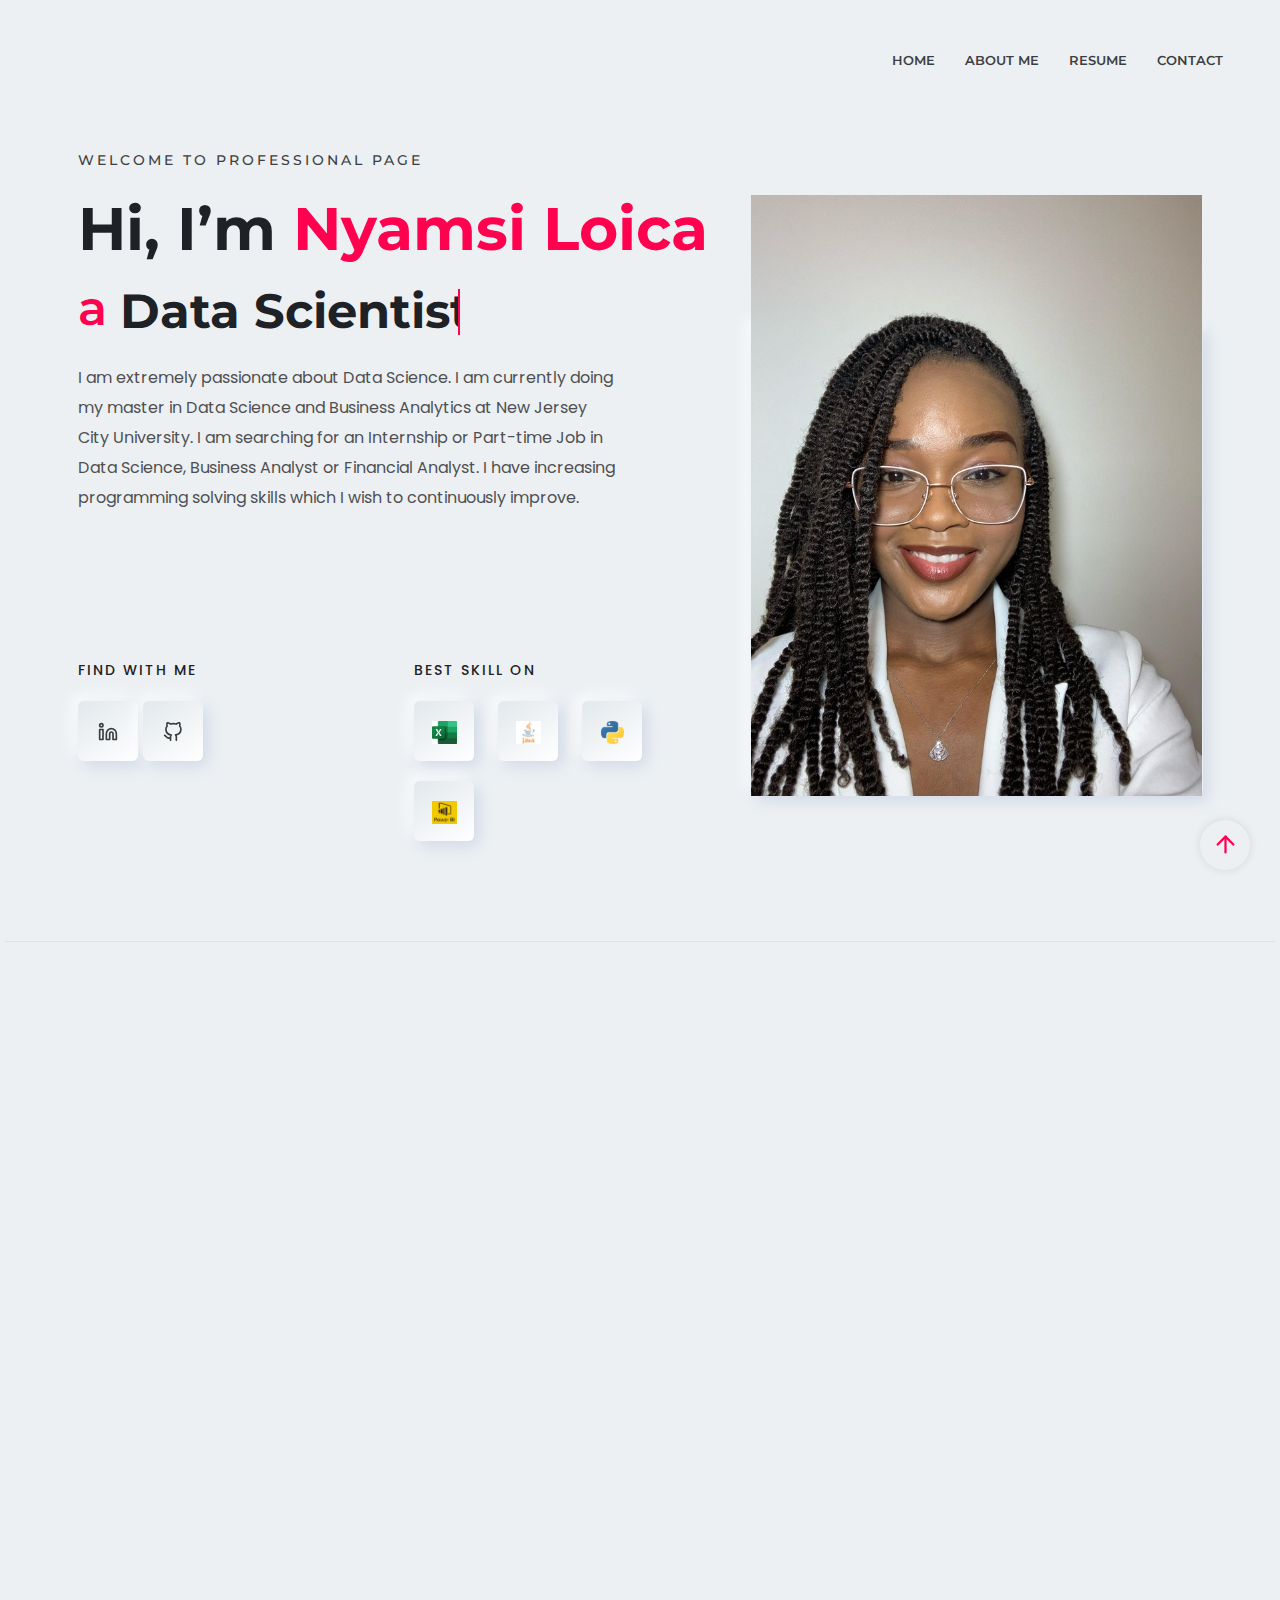
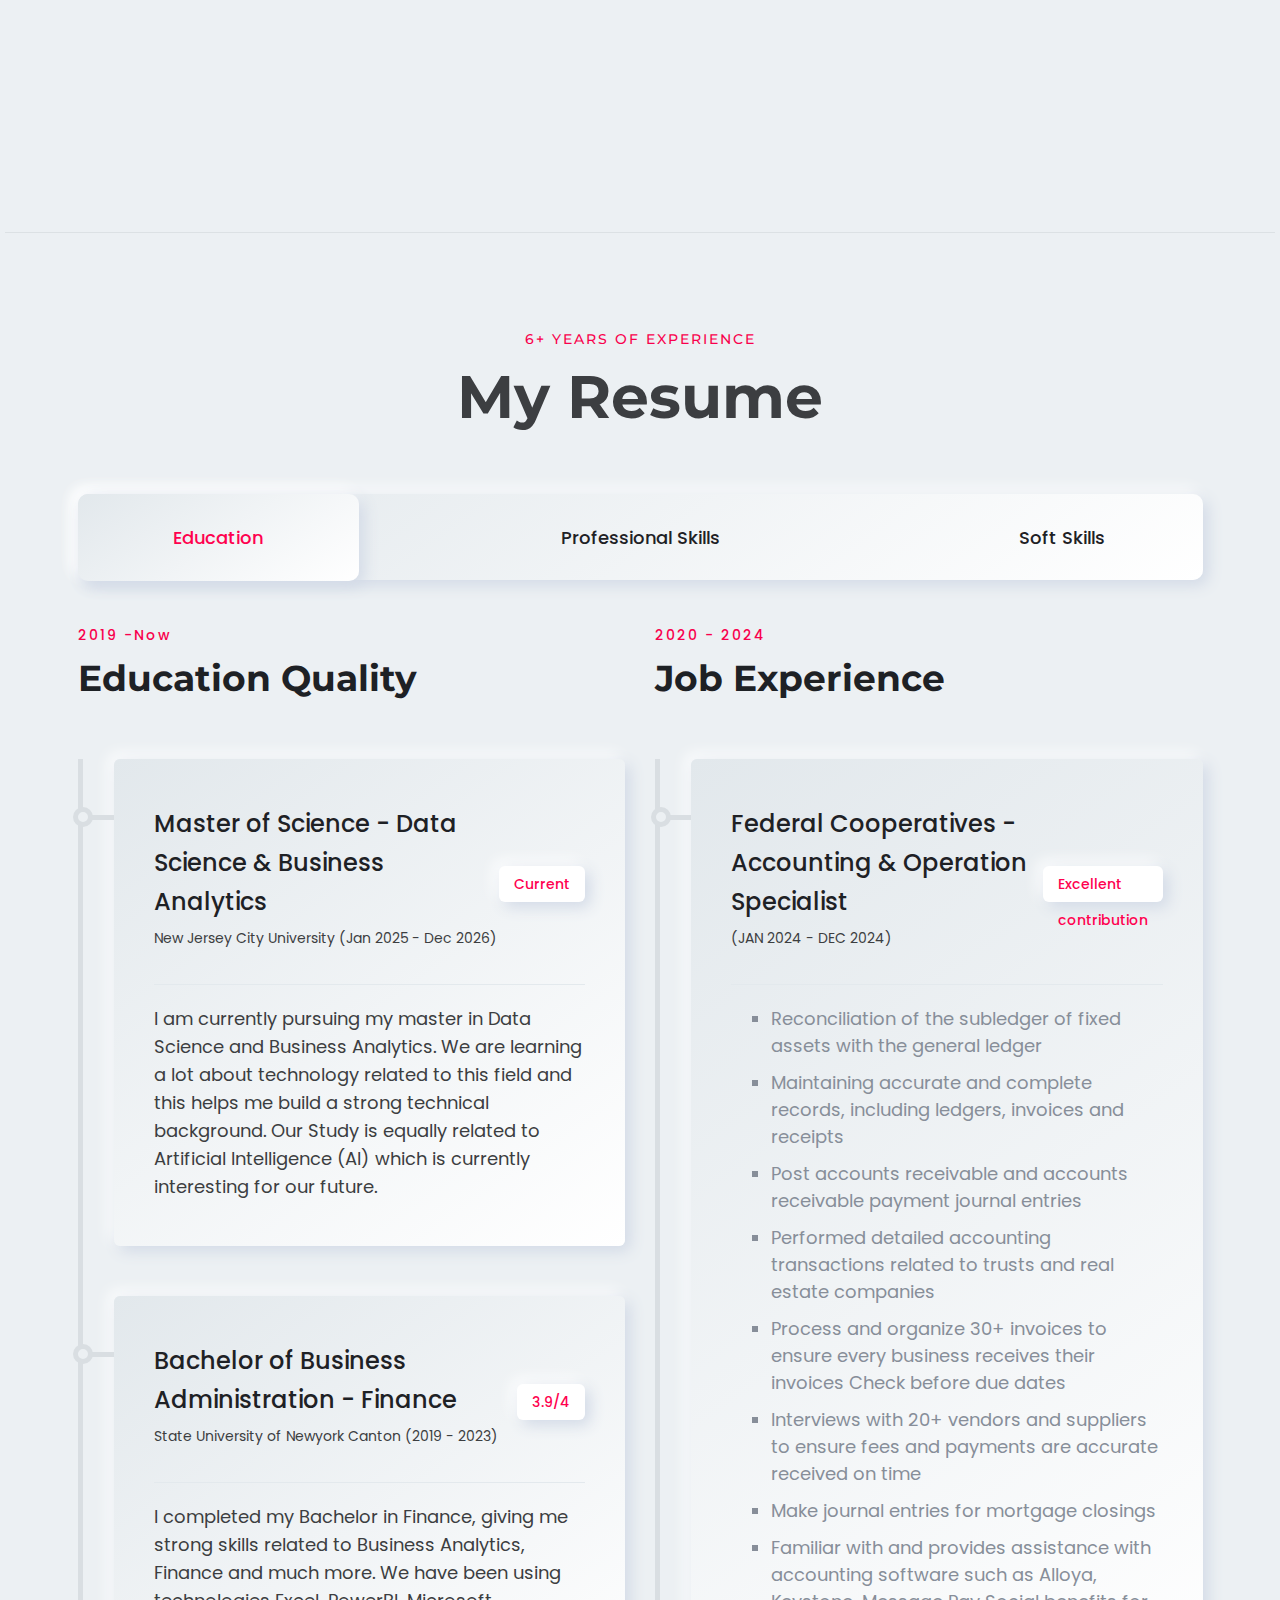
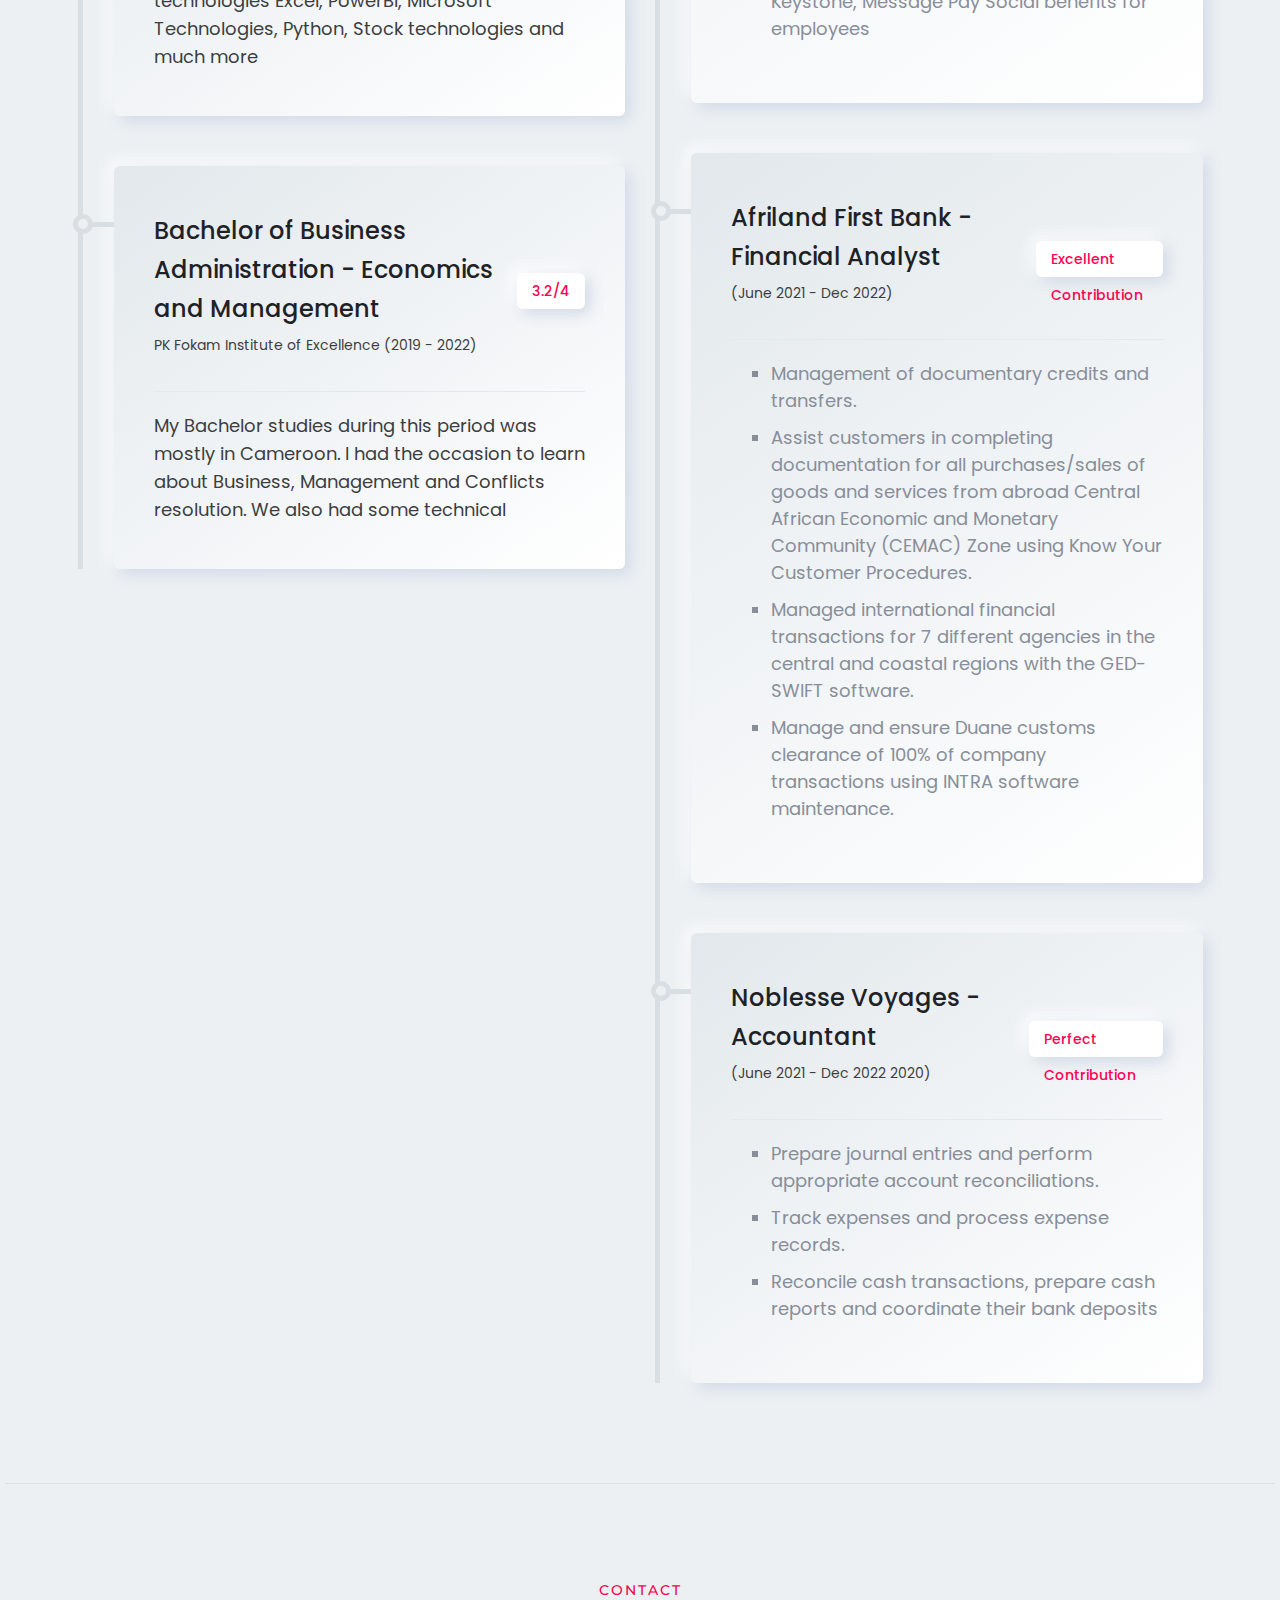
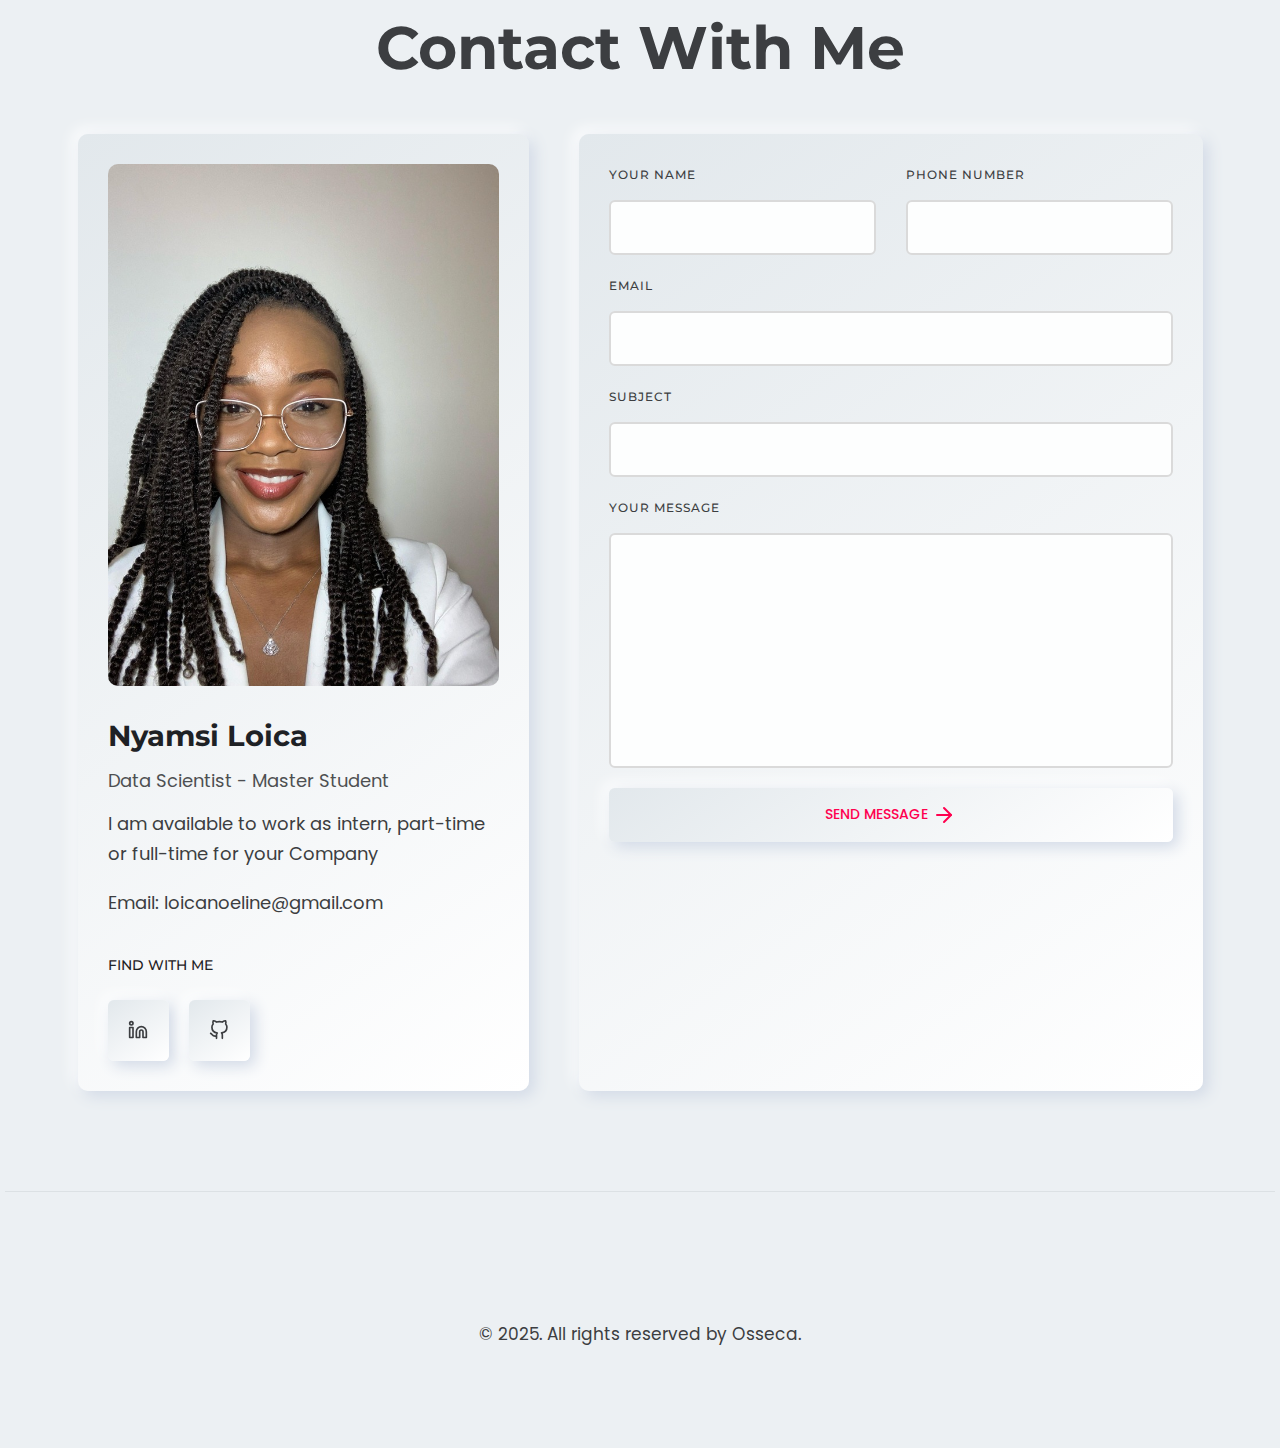
==== index.html @ 0a65fcf7 "fix : softskills" ====
<!DOCTYPE html>
<html lang="en">

<head>
    <meta charset="utf-8">
    <meta http-equiv="x-ua-compatible" content="ie=edge">
    <title>Nyamsi-Loica Portfolio</title>
    <meta name="robots" content="noindex, follow" />
    <meta name="description" content="">
    <meta name="viewport" content="width=device-width, initial-scale=1, shrink-to-fit=no">
    <!-- Favicon -->
    <link rel="shortcut icon" type="image/x-icon" href="assets/images/contact/resizeLoica.jpeg">
    <!-- CSS 
    ============================================ -->
    <link rel="stylesheet" href="assets/css/vendor/bootstrap.min.css">
    <link rel="stylesheet" href="assets/css/vendor/slick.css">
    <link rel="stylesheet" href="assets/css/vendor/slick-theme.css">
    <link rel="stylesheet" href="assets/css/vendor/aos.css">
    <link rel="stylesheet" href="assets/css/plugins/feature.css">
    <!-- Style css -->
    <link rel="stylesheet" href="assets/css/style.css">
</head>

<body class="template-color-1 spybody white-version" data-spy="scroll" data-target=".navbar-example2" data-offset="150">

    <!-- Start Header -->
    <header class="rn-header haeder-default black-logo-version header--fixed header--sticky">
        <div class="header-wrapper rn-popup-mobile-menu m--0 row align-items-center">
            <!-- Start Header Left -->
            <div class="col-lg-2 col-6">
                <div class="header-left">
                    <!--
                    <div class="logo">
                        <a href="index.html">
                            <img src="assets/images/logo/logo-dark.png" alt="logo">
                        </a>
                    </div>
                    -->
                </div>
            </div>
            <!-- End Header Left -->
            <!-- Start Header Center -->
            <div class="col-lg-10 col-6">
                <div class="header-center">
                    <nav id="sideNav" class="mainmenu-nav navbar-example2 d-none d-xl-block onepagenav">
                        <!-- Start Mainmanu Nav -->
                        <ul class="primary-menu nav nav-pills">
                            <li class="nav-item current"><a class="nav-link" href="#home">Home</a></li>
                            <!--<li class="nav-item"><a class="nav-link" href="#features">Features</a></li>-->
                            <li class="nav-item"><a class="nav-link" href="#aboutMe">About Me</a></li>
                            <li class="nav-item"><a class="nav-link" href="#resume">Resume</a></li>
                            <!--<li class="nav-item"><a class="nav-link" href="#clients">Clients</a></li>-->
                            <!--<li class="nav-item"><a class="nav-link" href="#pricing">Pricing</a></li>-->
                            <!--<li class="nav-item"><a class="nav-link" href="#blog">blog</a></li>-->
                            <li class="nav-item"><a class="nav-link" href="#contacts">Contact</a></li>
                        </ul>
                        <!-- End Mainmanu Nav -->
                    </nav>
                    <!-- Start Header Right  -->
                    <div class="header-right">
                        <!-- 
                        <a class="rn-btn" target="_blank" href="https://themeforest.net/checkout/from_item/33188244?license=regular"><span>BUY NOW</span></a>
                        -->
                        <div class="hamberger-menu d-block d-xl-none">
                            <i id="menuBtn" class="feather-menu humberger-menu"></i>
                        </div>
                        <div class="close-menu d-block">
                            <span class="closeTrigger">
                            <i data-feather="x"></i>
                        </span>
                        </div>
                    </div>
                    <!-- End Header Right  -->

                </div>
            </div>
            <!-- End Header Center -->
        </div>
    </header>
    <!-- End Header Area -->
    <!-- Start Popup Mobile Menu  -->
    <div class="popup-mobile-menu">
        <div class="inner">
            <div class="menu-top">
                <div class="menu-header">
                    <a class="logo" href="index.html">
                        <img src="assets/images/logo/logos-circle.png" alt="Personal Portfolio">
                    </a>
                    <div class="close-button">
                        <button class="close-menu-activation close"><i data-feather="x"></i></button>
                    </div>
                </div>
                <p class="discription">Nyamsi</p>
            </div>
            <div class="content">
                <ul class="primary-menu nav nav-pills onepagenav">
                    <li class="nav-item current"><a class="nav-link smoth-animation active" href="#home">Home</a></li>
                    <!--<li class="nav-item"><a class="nav-link smoth-animation" href="#features">Features</a></li>-->
                    <li class="nav-item"><a class="nav-link smoth-animation" href="#portfolio">Portfolio</a></li>
                    <li class="nav-item"><a class="nav-link smoth-animation" href="#resume">Resume</a></li>
                    <!--<li class="nav-item"><a class="nav-link smoth-animation" href="#clients">Clients</a></li>-->
                    <!--<li class="nav-item"><a class="nav-link smoth-animation" href="#pricing">Pricing</a></li>-->
                    <!--<li class="nav-item"><a class="nav-link smoth-animation" href="#blog">blog</a></li>-->
                    <li class="nav-item"><a class="nav-link smoth-animation" href="#contacts">Contact</a></li>
                </ul>
                <!-- social sharea area -->
                <div class="social-share-style-1 mt--40">
                    <span class="title">find with me</span>
                    <ul class="social-share d-flex liststyle">
                        <li class="facebook"><a href="#"><svg xmlns="http://www.w3.org/2000/svg" width="24" height="24" viewBox="0 0 24 24" fill="none" stroke="currentColor" stroke-width="2" stroke-linecap="round" stroke-linejoin="round" class="feather feather-facebook">
                                    <path d="M18 2h-3a5 5 0 0 0-5 5v3H7v4h3v8h4v-8h3l1-4h-4V7a1 1 0 0 1 1-1h3z"></path>
                                </svg></a>
                        </li>
                        <li class="instagram"><a href="#"><svg xmlns="http://www.w3.org/2000/svg" width="24" height="24" viewBox="0 0 24 24" fill="none" stroke="currentColor" stroke-width="2" stroke-linecap="round" stroke-linejoin="round" class="feather feather-instagram">
                                    <rect x="2" y="2" width="20" height="20" rx="5" ry="5"></rect>
                                    <path d="M16 11.37A4 4 0 1 1 12.63 8 4 4 0 0 1 16 11.37z"></path>
                                    <line x1="17.5" y1="6.5" x2="17.51" y2="6.5"></line>
                                </svg></a>
                        </li>
                        <li class="linkedin"><a href="#"><svg xmlns="http://www.w3.org/2000/svg" width="24" height="24" viewBox="0 0 24 24" fill="none" stroke="currentColor" stroke-width="2" stroke-linecap="round" stroke-linejoin="round" class="feather feather-linkedin">
                                    <path d="M16 8a6 6 0 0 1 6 6v7h-4v-7a2 2 0 0 0-2-2 2 2 0 0 0-2 2v7h-4v-7a6 6 0 0 1 6-6z"></path>
                                    <rect x="2" y="9" width="4" height="12"></rect>
                                    <circle cx="4" cy="4" r="2"></circle>
                                </svg></a>
                        </li>
                    </ul>
                </div>
                <!-- end -->
            </div>
        </div>
    </div>
    <!-- End Popup Mobile Menu  -->




    <main class="main-page-wrapper">

        <!-- Start Slider Area -->
        <div id="home" class="rn-slider-area">
            <div class="slide slider-style-1">
                <div class="container">
                    <div class="row row--30 align-items-center">
                        <div class="order-2 order-lg-1 col-lg-7 mt_md--50 mt_sm--50 mt_lg--30">
                            <div class="content">
                                <div class="inner">
                                    <span class="subtitle">Welcome to Professional page</span>
                                    <h1 class="title">Hi, I’m <span>Nyamsi Loica</span><br>
                                        <span class="header-caption" id="page-top">
                                            <!-- type headline start-->
                                            <span class="cd-headline clip is-full-width">
                                                <span>a </span>
                                        <!-- ROTATING TEXT -->
                                        <span class="cd-words-wrapper">
                                                    <b class="is-visible">Data Scientist.</b>
                                                    <b class="is-hidden">Business Analyst.</b>
                                                    <b class="is-hidden">Financial Analyst.</b>
                                                </span>
                                        </span>
                                        <!-- type headline end -->
                                        </span>
                                    </h1>

                                    <div>
                                        <p class="description">I am extremely passionate about Data Science. I am currently doing my master in Data Science and Business Analytics at New Jersey City University.
                                            I am searching for an Internship or Part-time Job in Data Science, Business Analyst or Financial Analyst. I have increasing programming solving skills which I wish to continuously improve.   
                                           </p>
                                    </div>
                                </div>
                                <div class="row">
                                    <div class="col-lg-6 col-xl-6 col-md-6 col-sm-6 col-12">
                                        <div class="social-share-inner-left">
                                            <span class="title">find with me</span>
                                            <ul class="social-share d-flex liststyle">
                                                <li class="linkedin"><a href="https://www.linkedin.com/in/loicanoeline/"><i data-feather="linkedin"></i></a>
                                                    <a href="https://github.com/LOICANOELINE"><i data-feather="github"></i> </a>
                                                </li>
                                            </ul>
                                        </div>
                                    </div>
                                    <div class="col-lg-6 col-xl-6 col-md-6 col-sm-6 col-12 mt_mobile--30">
                                        <div class="skill-share-inner">
                                            <span class="title">best skill on</span>
                                            <ul class="skill-share d-flex liststyle">
                                                <li><img src="assets/images/icons/excelLogo.jpg" alt="Icons Images"></li>
                                                <li><img src="assets/images/icons/javaLogo.png" alt="Icons Images"></li>
                                                <li><img src="assets/images/icons/icons-08.png" alt="Icons Images"></li>
                                                <li><img src="assets/images/icons/powerBI.jpg" alt="Icons Images"></li>
                                            </ul>
                                        </div>
                                    </div>
                                </div>
                            </div>
                        </div>

                        <div class="order-1 order-lg-2 col-lg-5">
                            <div class="thumbnail">
                                <div class="inner">
                                    <img src="assets/images/slider/resizeLoica.jpeg" alt="Personal Portfolio Images">
                                </div>
                            </div>
                        </div>
                    </div>
                </div>
            </div>
        </div>
        <!-- End Slider Area -->

        <!-- Start Service Area -->
        <div class="rn-service-area rn-section-gap section-separator" id="aboutMe">
            <div class="container">
                <div class="row">
                    <div class="col-lg-12">
                        <div class="section-title text-left" data-aos="fade-up" data-aos-duration="500" data-aos-delay="100" data-aos-once="true">
                            <span class="subtitle">My Skills</span>
                            <h2 class="title">What I Do</h2>
                        </div>
                    </div>
                </div>
                <div class="row row--25 mt_md--10 mt_sm--10">

                    <!-- Start Single Service -->
                    <div data-aos="fade-up" data-aos-duration="500" data-aos-delay="100" data-aos-once="true" class="col-lg-6 col-xl-4 col-md-6 col-sm-12 col-12 mt--50 mt_md--30 mt_sm--30">
                        <div class="rn-service">
                            <div class="inner">
                                <div class="icon">
                                    <i data-feather="menu"></i>
                                </div>
                                <div class="content">
                                    <h4 class="title"><a href="#">Data Scientist</a></h4>
                                    <p class="description">I have been learning technologies which are crucial for data scientists Python, PowerBI, Excel and much more. 
                                        Regarding python, I love playing around with libraries such as NumPy to perform several mathematical operations. 
                                    </p>
                                    <a class="read-more-button" href="#"><i class="feather-arrow-right"></i></a>
                                </div>
                            </div>
                            <a class="over-link" href="#"></a>
                        </div>
                    </div>
                    <!-- End SIngle Service -->
                    <!-- Start Single Service -->
                    <div data-aos="fade-up" data-aos-duration="500" data-aos-delay="300" data-aos-once="true" class="col-lg-6 col-xl-4 col-md-6 col-sm-12 col-12 mt--50 mt_md--30 mt_sm--30">
                        <div class="rn-service">
                            <div class="inner">
                                <div class="icon">
                                    <i data-feather="book-open"></i>
                                </div>
                                <div class="content">
                                    <h4 class="title"><a href="#">Financial Analyst</a></h4>
                                    <p class="description"> I have been supporting several companies in Cameroon for analysing their finances, tracking expenses and much more. These significant contribution gave me 
                                        the background necessary to satify companies for which I have been working or supporting as a financial analyst.
                                    </p>
                                    <a class="read-more-button" href="#"><i class="feather-arrow-right"></i></a>
                                </div>
                            </div>
                            <a class="over-link" href="#"></a>
                        </div>
                    </div>
                    <!-- End SIngle Service -->
                    <!-- Start Single Service -->
                    <div data-aos="fade-up" data-aos-duration="500" data-aos-delay="500" data-aos-once="true" class="col-lg-6 col-xl-4 col-md-6 col-sm-12 col-12 mt--50 mt_md--30 mt_sm--30">
                        <div class="rn-service">
                            <div class="inner">
                                <div class="icon">
                                    <i data-feather="tv"></i>
                                </div>
                                <div class="content">
                                    <h4 class="title"><a href="#">Business Analyst</a></h4>
                                    <p class="description">If I wouldn't have used PowerBI during my recent business involvements, I wouldn't have learned how important it is, for a Business Analyst. I aspire to improve my skills in this field and contribute to the benefit of mankind.</p>
                                    <a class="read-more-button" href="#"><i class="feather-arrow-right"></i></a>
                                </div>
                            </div>
                            <a class="over-link" href="#"></a>
                        </div>
                    </div>
                    <!-- End SIngle Service -->
                    <!-- Start Single Service -->
                    <!--
                    <div data-aos="fade-up" data-aos-duration="500" data-aos-delay="100" data-aos-once="true" class="col-lg-6 col-xl-4 col-md-6 col-sm-12 col-12 mt--50 mt_md--30 mt_sm--30">
                        <div class="rn-service">
                            <div class="inner">
                                <div class="icon">
                                    <i data-feather="twitch"></i>
                                </div>
                                <div class="content">
                                    <h4 class="title"><a href="#">Mobile App</a></h4>
                                    <p class="description">There are many variations of passages of Lorem Ipsum
                                        available, but the majority.
                                    </p>
                                    <a class="read-more-button" href="#"><i class="feather-arrow-right"></i></a>
                                </div>
                            </div>
                            <a class="over-link" href="#"></a>
                        </div>
                    </div>
                    -->
                    <!-- End SIngle Service -->
                    <!-- Start Single Service -->
                    <!--
                    <div data-aos="fade-up" data-aos-duration="500" data-aos-delay="300" data-aos-once="true" class="col-lg-6 col-xl-4 col-md-6 col-sm-12 col-12 mt--50 mt_md--30 mt_sm--30">
                        <div class="rn-service">
                            <div class="inner">
                                <div class="icon">
                                    <i data-feather="wifi"></i>
                                </div>
                                <div class="content">
                                    <h4 class="title"><a href="#">CEO Marketing</a></h4>
                                    <p class="description">always free from repetition,
                                        injected humour, or non-characteristic words etc.</p>
                                    <a class="read-more-button" href="#"><i class="feather-arrow-right"></i></a>
                                </div>
                            </div>
                            <a class="over-link" href="#"></a>
                        </div>
                    </div>
                    -->
                    <!-- End SIngle Service -->
                    <!-- Start Single Service -->
                    <!--
                    <div data-aos="fade-up" data-aos-duration="500" data-aos-delay="500" data-aos-once="true" class="col-lg-6 col-xl-4 col-md-6 col-sm-12 col-12 mt--50 mt_md--30 mt_sm--30">
                        <div class="rn-service">
                            <div class="inner">
                                <div class="icon">
                                    <i data-feather="slack"></i>
                                </div>
                                <div class="content">
                                    <h4 class="title"><a href="#">Personal Portfolio April</a></h4>
                                    <p class="description"> It uses a dictionary of over 200 Latin words, combined with
                                        a handful of model sentence.</p>
                                    <a class="read-more-button" href="#"><i class="feather-arrow-right"></i></a>
                                </div>
                            </div>
                            <a class="over-link" href="#"></a>
                        </div>
                    </div>
                    -->
                    <!-- End SIngle Service -->
                    
                </div>
            </div>
        </div>
        <!-- End Service Area  -->

        <!-- Start Portfolio Area -->
        <!--
        <div class="rn-portfolio-area rn-section-gap section-separator" id="portfolio">
            <div class="container">
                <div class="row">
                    <div class="col-lg-12">
                        <div class="section-title text-center">
                            <span class="subtitle">Visit my portfolio and keep your feedback</span>
                            <h2 class="title">My Portfolio</h2>
                        </div>
                    </div>
                </div>
        
                <div class="row row--25 mt--10 mt_md--10 mt_sm--10">
             
                
                    <div data-aos="fade-up" data-aos-delay="100" data-aos-once="true" class="col-lg-6 col-xl-4 col-md-6 col-12 mt--50 mt_md--30 mt_sm--30">
                        <div class="rn-portfolio" data-bs-toggle="modal" data-bs-target="#exampleModalCenter">
                            <div class="inner">
                                <div class="thumbnail">
                                    <a href="javascript:void(0)">
                                        <img src="assets/images/portfolio/portfolio-01.jpg" alt="Personal Portfolio Images">
                                    </a>
                                </div>
                                <div class="content">
                                    <div class="category-info">
                                        <div class="category-list">
                                            <a href="javascript:void(0)">Development</a>
                                        </div>
                                        <div class="meta">
                                            <span><a href="javascript:void(0)"><i class="feather-heart"></i></a>
                                        600</span>
                                        </div>
                                    </div>
                                    <h4 class="title"><a href="javascript:void(0)">The services provide for design <i
                                        class="feather-arrow-up-right"></i></a></h4>
                                </div>
                            </div>
                        </div>
                    </div>
                    

                    
                    <div data-aos="fade-up" data-aos-delay="300" data-aos-once="true" class="col-lg-6 col-xl-4 col-md-6 col-12 mt--50 mt_md--30 mt_sm--30">
                        <div class="rn-portfolio" data-bs-toggle="modal" data-bs-target="#exampleModalCenter">
                            <div class="inner">
                                <div class="thumbnail">
                                    <a href="javascript:void(0)">
                                        <img src="assets/images/portfolio/portfolio-02.jpg" alt="Personal Portfolio Images">
                                    </a>
                                </div>
                                <div class="content">
                                    <div class="category-info">
                                        <div class="category-list">
                                            <a href="javascript:void(0)">Application</a>
                                        </div>
                                        <div class="meta">
                                            <span><a href="javascript:void(0)"><i class="feather-heart"></i></a>
                                        750</span>
                                        </div>
                                    </div>
                                    <h4 class="title"><a href="javascript:void(0)">Mobile app landing design & app
                                            maintain<i class="feather-arrow-up-right"></i></a></h4>
                                </div>
                            </div>
                        </div>
                    </div>
                    

                    
                    <div data-aos="fade-up" data-aos-delay="500" data-aos-once="true" class="col-lg-6 col-xl-4 col-md-6 col-12 mt--50 mt_md--30 mt_sm--30">
                        <div class="rn-portfolio" data-bs-toggle="modal" data-bs-target="#exampleModalCenter">
                            <div class="inner">
                                <div class="thumbnail">
                                    <a href="javascript:void(0)">
                                        <img src="assets/images/portfolio/portfolio-03.jpg" alt="Personal Portfolio Images">
                                    </a>
                                </div>
                                <div class="content">
                                    <div class="category-info">
                                        <div class="category-list">
                                            <a href="javascript:void(0)">Photoshop</a>
                                        </div>
                                        <div class="meta">
                                            <span><a href="javascript:void(0)"><i class="feather-heart"></i></a>
                                        630</span>
                                        </div>
                                    </div>
                                    <h4 class="title"><a href="javascript:void(0)">Logo design creativity & Application
                                            <i class="feather-arrow-up-right"></i></a></h4>
                                </div>
                            </div>
                        </div>
                    </div>
                    

                    
                    <div data-aos="fade-up" data-aos-delay="100" data-aos-once="true" class="col-lg-6 col-xl-4 col-md-6 col-12 mt--50 mt_md--30 mt_sm--30">
                        <div class="rn-portfolio" data-bs-toggle="modal" data-bs-target="#exampleModalCenter">
                            <div class="inner">
                                <div class="thumbnail">
                                    <a href="javascript:void(0)">
                                        <img src="assets/images/portfolio/portfolio-04.jpg" alt="Personal Portfolio Images">
                                    </a>
                                </div>
                                <div class="content">
                                    <div class="category-info">
                                        <div class="category-list">
                                            <a href="javascript:void(0)">Figma</a>
                                        </div>
                                        <div class="meta">
                                            <span><a href="javascript:void(0)"><i class="feather-heart"></i></a>
                                        360</span>
                                        </div>
                                    </div>
                                    <h4 class="title"><a href="javascript:void(0)">Mobile app landing design &
                                            Services<i class="feather-arrow-up-right"></i></a></h4>
                                </div>
                            </div>
                        </div>
                    </div>
                 

                   
                    <div data-aos="fade-up" data-aos-delay="300" data-aos-once="true" class="col-lg-6 col-xl-4 col-md-6 col-12 mt--50 mt_md--30 mt_sm--30">
                        <div class="rn-portfolio" data-bs-toggle="modal" data-bs-target="#exampleModalCenter">
                            <div class="inner">
                                <div class="thumbnail">
                                    <a href="javascript:void(0)">
                                        <img src="assets/images/portfolio/portfolio-05.jpg" alt="Personal Portfolio Images">
                                    </a>
                                </div>
                                <div class="content">
                                    <div class="category-info">
                                        <div class="category-list">
                                            <a href="javascript:void(0)">Web Design</a>
                                        </div>
                                        <div class="meta">
                                            <span><a href="javascript:void(0)"><i class="feather-heart"></i></a>
                                        280</span>
                                        </div>
                                    </div>
                                    <h4 class="title"><a href="javascript:void(0)">Design for tecnology & services<i
                                        class="feather-arrow-up-right"></i></a></h4>
                                </div>
                            </div>
                        </div>
                    </div>
                   

                    
                    <div data-aos="fade-up" data-aos-delay="500" data-aos-once="true" class="col-lg-6 col-xl-4 col-md-6 col-12 mt--50 mt_md--30 mt_sm--30">
                        <div class="rn-portfolio" data-bs-toggle="modal" data-bs-target="#exampleModalCenter">
                            <div class="inner">
                                <div class="thumbnail">
                                    <a href="javascript:void(0)">
                                        <img src="assets/images/portfolio/portfolio-06.jpg" alt="Personal Portfolio Images">
                                    </a>
                                </div>
                                <div class="content">
                                    <div class="category-info">
                                        <div class="category-list">
                                            <a href="javascript:void(0)">Web Design</a>
                                        </div>
                                        <div class="meta">
                                            <span><a href="javascript:void(0)"><i class="feather-heart"></i></a>
                                        690</span>
                                        </div>
                                    </div>
                                    <h4 class="title"><a href="javascript:void(0)">App for tecnology & services<i
                                        class="feather-arrow-up-right"></i></a></h4>
                                </div>
                            </div>
                        </div>
                    </div>
                    
                </div>
            </div>
        </div>
        -->
        <!-- End portfolio Area -->

        <!-- Start Resume Area -->
        <div class="rn-resume-area rn-section-gap section-separator" id="resume">
            <div class="container">
                <div class="row">
                    <div class="col-lg-12">
                        <div class="section-title text-center">
                            <span class="subtitle">6+ Years of Experience</span>
                            <h2 class="title">My Resume</h2>
                        </div>
                    </div>
                </div>
                <div class="row mt--45">
                    <div class="col-lg-12">
                        <ul class="rn-nav-list nav nav-tabs" id="myTabs" role="tablist">
                            <li class="nav-item">
                                <a class="nav-link active" id="education-tab" data-bs-toggle="tab" href="#education" role="tab" aria-controls="education" aria-selected="true">education</a>
                            </li>
                            <li class="nav-item">
                                <a class="nav-link" id="professional-tab" data-bs-toggle="tab" href="#professional" role="tab" aria-controls="professional" aria-selected="false">professional
                                    Skills</a>
                            </li>
                            <li class="nav-item">
                                <a class="nav-link" id="softskill-tab" data-bs-toggle="tab" href="#softskill" role="tab" aria-controls="softskill" aria-selected="false">Soft Skills</a>
                            </li> 
                        </ul>

                        <!-- Start Tab Content Wrapper  -->
                        <div class="rn-nav-content tab-content" id="myTabContents">
                            <!-- Start Single Tab  -->
                            <div class="tab-pane show active fade single-tab-area" id="education" role="tabpanel" aria-labelledby="education-tab">
                                <div class="personal-experience-inner mt--40">
                                    <div class="row">
                                        <!-- Start Skill List Area  -->
                                        <div class="col-lg-6 col-md-12 col-12">
                                            <div class="content">
                                                <span class="subtitle">2019 -Now</span>
                                                <h4 class="maintitle">Education Quality</h4>
                                                <div class="experience-list">

                                                    <!-- Start Single List  -->
                                                    <div class="resume-single-list">
                                                        <div class="inner">
                                                            <div class="heading">
                                                                <div class="title">
                                                                    <h4>Master of Science - Data Science & Business Analytics</h4>
                                                                    <span>New Jersey City University (Jan 2025 - Dec 2026)</span>
                                                                </div>
                                                                <div class="date-of-time">
                                                                    <span>Current</span>
                                                                </div>
                                                            </div>
                                                            <p class="description">I am currently pursuing my master in Data Science and Business Analytics. We are learning 
                                                                a lot about technology related to this field and this helps me build a strong technical background. Our Study is equally related to Artificial Intelligence (AI) which 
                                                                is currently interesting for our future. 
                                                            </p>
                                                        </div>
                                                    </div>
                                                    <!-- End Single List  -->

                                                    <!-- Start Single List  -->
                                                    <div class="resume-single-list">
                                                        <div class="inner">
                                                            <div class="heading">
                                                                <div class="title">
                                                                    <h4> Bachelor of Business Administration - Finance</h4>
                                                                    <span>State University of Newyork Canton (2019 - 2023)</span>
                                                                </div>
                                                                <div class="date-of-time">
                                                                    <span>3.9/4</span>
                                                                </div>
                                                            </div>
                                                            <p class="description">I completed my Bachelor in Finance, giving me strong skills related to Business Analytics, Finance and much more. We have been using technologies
                                                                Excel, PowerBI, Microsoft Technologies, Python, Stock technologies and much more
                                                            </p>
                                                        </div>
                                                    </div>
                                                    <!-- End Single List  -->

                                                    <!-- Start Single List  -->
                                                    <div class="resume-single-list">
                                                        <div class="inner">
                                                            <div class="heading">
                                                                <div class="title">
                                                                    <h4>Bachelor of Business Administration - Economics and Management</h4>
                                                                    <span>PK Fokam Institute of Excellence (2019 - 2022)</span>
                                                                </div>
                                                                <div class="date-of-time">
                                                                    <span>3.2/4</span>
                                                                </div>
                                                            </div>
                                                            <p class="description"> My Bachelor studies during this period was mostly in Cameroon. I had the occasion to learn 
                                                                about Business, Management and Conflicts resolution. We also had some technical 
                                                            </p>
                                                        </div>
                                                    </div>
                                                    <!-- End Single List  -->

                                                </div>
                                            </div>
                                        </div>
                                        <!-- End Skill List Area  -->

                                        <!-- Start Skill List Area 2nd  -->
                                        <div class="col-lg-6 col-md-12 col-12 mt_md--60 mt_sm--60">
                                            <div class="content">
                                                <span class="subtitle">2020 - 2024</span>
                                                <h4 class="maintitle">Job Experience</h4>
                                                <div class="experience-list">

                                                    <!-- Start Single List  -->
                                                    <div class="resume-single-list">
                                                        <div class="inner">
                                                            <div class="heading">
                                                                <div class="title">
                                                                    <h4>Federal Cooperatives - Accounting & Operation Specialist</h4>
                                                                    <span> (JAN 2024 - DEC 2024)</span>
                                                                </div>
                                                                <div class="date-of-time">
                                                                    <span>Excellent contribution</span>
                                                                </div>
                                                            </div>
                                                            <ul class="description">
                                                                <li>Reconciliation of the subledger of fixed assets with the general ledger</li>
                                                                <li>Maintaining accurate and complete records, including ledgers, invoices and receipts</li>
                                                                <li>Post accounts receivable and accounts receivable payment journal entries</li>
                                                                <li>Performed detailed accounting transactions related to trusts and real estate companies</li>
                                                                <li>Process and organize 30+ invoices to ensure every business receives their invoices
                                                                    Check before due dates</li>
                                                                <li>Interviews with 20+ vendors and suppliers to ensure fees and payments are accurate
                                                                    received on time</li>
                                                                <li>Make journal entries for mortgage closings</li>
                                                                <li>Familiar with and provides assistance with accounting software such as Alloya, Keystone, Message Pay
                                                                    Social benefits for employees</li>

                                                            </ul>
                                                            
                                                        </div>
                                                    </div>
                                                    <!-- End Single List  -->

                                                    <!-- Start Single List  -->
                                                    <div class="resume-single-list">
                                                        <div class="inner">
                                                            <div class="heading">
                                                                <div class="title">
                                                                    <h4>Afriland First Bank - Financial Analyst</h4>
                                                                    <span>(June 2021 - Dec 2022)</span>
                                                                </div>
                                                                <div class="date-of-time">
                                                                    <span>Excellent Contribution</span>
                                                                </div>
                                                            </div>
                                                            <ul class="description">
                                                                <li>Management of documentary credits and transfers.</li>
                                                                <li>Assist customers in completing documentation for all purchases/sales of goods and services from abroad
                                                                    Central African Economic and Monetary Community (CEMAC) Zone using Know Your
                                                                    Customer Procedures.</li>
                                                                <li>Managed international financial transactions for 7 different agencies in the central and coastal regions
                                                                    with the GED-SWIFT software.</li>
                                                                <li>Manage and ensure Duane customs clearance of 100% of company transactions using
                                                                    INTRA software maintenance.</li>
                                                            </ul>
                                                        </div>
                                                    </div>
                                                    <!-- End Single List  -->

                                                    <!-- Start Single List  -->
                                                    <div class="resume-single-list">
                                                        <div class="inner">
                                                            <div class="heading">
                                                                <div class="title">
                                                                    <h4>Noblesse Voyages - Accountant</h4>
                                                                    <span> (June 2021 - Dec 2022
                                                                2020)</span>
                                                                </div>
                                                                <div class="date-of-time">
                                                                    <span>Perfect Contribution</span>
                                                                </div>
                                                            </div>
                                                            <ul class="description">
                                                                <li>Prepare journal entries and perform appropriate account reconciliations.</li>
                                                                <li>Track expenses and process expense records.</li>
                                                                <li>Reconcile cash transactions, prepare cash reports and coordinate their bank deposits</li>

                                                            </ul>
                                                        </div>
                                                    </div>
                                                    <!-- End Single List  -->

                                                </div>
                                            </div>
                                        </div>
                                        <!-- End Skill List Area  -->
                                    </div>
                                </div>
                            </div>
                            <!-- End Single Tab  -->
                        
                            <!-- Start Single Tab  -->
                            <div class="tab-pane fade " id="professional" role="tabpanel" aria-labelledby="professional-tab">
                                <div class="personal-experience-inner mt--40">
                                    <div class="row row--40">

                                        <!-- Start Single Progressbar  -->
                                        <div class="col-lg-6 col-md-6 col-12">
                                            <div class="progress-wrapper">
                                                <div class="content">
                                                    <span class="subtitle">Features</span>
                                                    <h4 class="maintitle">Design Skill</h4>
                                                    <!-- Start Single Progress Charts -->
                                                    <div class="progress-charts">
                                                        <h6 class="heading heading-h6">PHOTOSHOT</h6>
                                                        <div class="progress">
                                                            <div class="progress-bar wow fadeInLeft" data-wow-duration="0.5s" data-wow-delay=".3s" role="progressbar" style="width: 100%" aria-valuenow="85" aria-valuemin="0" aria-valuemax="100"><span
                                                            class="percent-label">100%</span></div>
                                                        </div>
                                                    </div>
                                                    <!-- End Single Progress Charts -->

                                                    <!-- Start Single Progress Charts -->
                                                    <div class="progress-charts">
                                                        <h6 class="heading heading-h6">FIGMA</h6>
                                                        <div class="progress">
                                                            <div class="progress-bar wow fadeInLeft" data-wow-duration="0.6s" data-wow-delay=".4s" role="progressbar" style="width: 95%" aria-valuenow="85" aria-valuemin="0" aria-valuemax="100"><span
                                                            class="percent-label">95%</span></div>
                                                        </div>
                                                    </div>
                                                    <!-- End Single Progress Charts -->

                                                    <!-- Start Single Progress Charts -->
                                                    <div class="progress-charts">
                                                        <h6 class="heading heading-h6">ADOBE XD</h6>
                                                        <div class="progress">
                                                            <div class="progress-bar wow fadeInLeft" data-wow-duration="0.7s" data-wow-delay=".5s" role="progressbar" style="width: 60%" aria-valuenow="85" aria-valuemin="0" aria-valuemax="100"><span
                                                            class="percent-label">60%</span></div>
                                                        </div>
                                                    </div>
                                                    <!-- End Single Progress Charts -->

                                                    <!-- Start Single Progress Charts -->
                                                    <div class="progress-charts">
                                                        <h6 class="heading heading-h6">ADOBE ILLUSTRATOR</h6>
                                                        <div class="progress">
                                                            <div class="progress-bar wow fadeInLeft" data-wow-duration="0.8s" data-wow-delay=".6s" role="progressbar" style="width: 70%" aria-valuenow="85" aria-valuemin="0" aria-valuemax="100"><span
                                                            class="percent-label">70%</span></div>
                                                        </div>
                                                    </div>
                                                    <!-- End Single Progress Charts -->

                                                    <!-- Start Single Progress Charts -->
                                                    <div class="progress-charts">
                                                        <h6 class="heading heading-h6">DESIGN</h6>
                                                        <div class="progress">
                                                            <div class="progress-bar wow fadeInLeft" data-wow-duration="0.9s" data-wow-delay=".7s" role="progressbar" style="width: 90%" aria-valuenow="85" aria-valuemin="0" aria-valuemax="100"><span
                                                            class="percent-label">90%</span></div>
                                                        </div>
                                                    </div>
                                                    <!-- End Single Progress Charts -->

                                                </div>
                                            </div>
                                        </div>
                                        <!-- End Single Progressbar  -->

                                        <!-- Start Single Progressbar  -->
                                        <div class="col-lg-6 col-md-6 col-12 mt_sm--60">
                                            <div class="progress-wrapper">
                                                <div class="content">
                                                    <span class="subtitle">Features</span>
                                                    <h4 class="maintitle">Development Skill</h4>
                                                    <!-- Start Single Progress Charts -->
                                                    <div class="progress-charts">
                                                        <h6 class="heading heading-h6">Python</h6>
                                                        <div class="progress">
                                                            <div class="progress-bar wow fadeInLeft" data-wow-duration="0.5s" data-wow-delay=".3s" role="progressbar" style="width: 85%" aria-valuenow="85" aria-valuemin="0" aria-valuemax="100"><span
                                                            class="percent-label">85%</span></div>
                                                        </div>
                                                    </div>
                                                    <!-- End Single Progress Charts -->

                                                    <!-- Start Single Progress Charts -->
                                                    <div class="progress-charts">
                                                        <h6 class="heading heading-h6">PowerBI</h6>
                                                        <div class="progress">
                                                            <div class="progress-bar wow fadeInLeft" data-wow-duration="0.6s" data-wow-delay=".4s" role="progressbar" style="width: 80%" aria-valuenow="85" aria-valuemin="0" aria-valuemax="100"><span
                                                            class="percent-label">80%</span></div>
                                                        </div>
                                                    </div>
                                                    <!-- End Single Progress Charts -->

                                                    <!-- Start Single Progress Charts -->
                                                    <div class="progress-charts">
                                                        <h6 class="heading heading-h6">Microsoft Words</h6>
                                                        <div class="progress">
                                                            <div class="progress-bar wow fadeInLeft" data-wow-duration="0.7s" data-wow-delay=".5s" role="progressbar" style="width: 90%" aria-valuenow="85" aria-valuemin="0" aria-valuemax="100"><span
                                                            class="percent-label">90%</span></div>
                                                        </div>
                                                    </div>
                                                    <!-- End Single Progress Charts -->

                                                    <!-- Start Single Progress Charts -->
                                                    <div class="progress-charts">
                                                        <h6 class="heading heading-h6">SOFTWARE</h6>
                                                        <div class="progress">
                                                            <div class="progress-bar wow fadeInLeft" data-wow-duration="0.8s" data-wow-delay=".6s" role="progressbar" style="width: 75%" aria-valuenow="85" aria-valuemin="0" aria-valuemax="100"><span
                                                            class="percent-label">75%</span></div>
                                                        </div>
                                                    </div>
                                                    <!-- End Single Progress Charts -->

                                                    <!-- Start Single Progress Charts -->
                                                    <div class="progress-charts">
                                                        <h6 class="heading heading-h6">PLUGIN</h6>
                                                        <div class="progress">
                                                            <div class="progress-bar wow fadeInLeft" data-wow-duration="0.9s" data-wow-delay=".7s" role="progressbar" style="width: 70%" aria-valuenow="85" aria-valuemin="0" aria-valuemax="100"><span
                                                            class="percent-label">70%</span></div>
                                                        </div>
                                                    </div>
                                                    <!-- End Single Progress Charts -->

                                                </div>
                                            </div>
                                        </div>
                                        <!-- End Single Progressbar  -->

                                    </div>
                                </div>
                            </div>
                            <!-- End Single Tab  -->

                            <!-- Start Single Tab  -->
                            <div class="tab-pane fade " id="softskill" role="tabpanel" aria-labelledby="softskill-tab">
                                <div class="personal-experience-inner mt--40">
                                    <div class="row row--40">

                                        <!-- Start Single Progressbar  -->
                                        <div class="col-lg-6 col-md-6 col-12">
                                            <div class="progress-wrapper">
                                                <div class="content">
                                                    <span class="subtitle">Features</span>
                                                    <h4 class="maintitle">Design Skill</h4>
                                                    <!-- Start Single Progress Charts -->
                                                    <div class="progress-charts">
                                                        <h6 class="heading heading-h6">PHOTOSHOT</h6>
                                                        <div class="progress">
                                                            <div class="progress-bar wow fadeInLeft" data-wow-duration="0.5s" data-wow-delay=".3s" role="progressbar" style="width: 100%" aria-valuenow="85" aria-valuemin="0" aria-valuemax="100"><span
                                                            class="percent-label">100%</span></div>
                                                        </div>
                                                    </div>
                                                    <!-- End Single Progress Charts -->

                                                    <!-- Start Single Progress Charts -->
                                                    <div class="progress-charts">
                                                        <h6 class="heading heading-h6">FIGMA</h6>
                                                        <div class="progress">
                                                            <div class="progress-bar wow fadeInLeft" data-wow-duration="0.6s" data-wow-delay=".4s" role="progressbar" style="width: 95%" aria-valuenow="85" aria-valuemin="0" aria-valuemax="100"><span
                                                            class="percent-label">95%</span></div>
                                                        </div>
                                                    </div>
                                                    <!-- End Single Progress Charts -->

                                                    <!-- Start Single Progress Charts -->
                                                    <div class="progress-charts">
                                                        <h6 class="heading heading-h6">ADOBE XD</h6>
                                                        <div class="progress">
                                                            <div class="progress-bar wow fadeInLeft" data-wow-duration="0.7s" data-wow-delay=".5s" role="progressbar" style="width: 60%" aria-valuenow="85" aria-valuemin="0" aria-valuemax="100"><span
                                                            class="percent-label">60%</span></div>
                                                        </div>
                                                    </div>
                                                    <!-- End Single Progress Charts -->

                                                    <!-- Start Single Progress Charts -->
                                                    <div class="progress-charts">
                                                        <h6 class="heading heading-h6">ADOBE ILLUSTRATOR</h6>
                                                        <div class="progress">
                                                            <div class="progress-bar wow fadeInLeft" data-wow-duration="0.8s" data-wow-delay=".6s" role="progressbar" style="width: 70%" aria-valuenow="85" aria-valuemin="0" aria-valuemax="100"><span
                                                            class="percent-label">70%</span></div>
                                                        </div>
                                                    </div>
                                                    <!-- End Single Progress Charts -->

                                                    <!-- Start Single Progress Charts -->
                                                    <div class="progress-charts">
                                                        <h6 class="heading heading-h6">DESIGN</h6>
                                                        <div class="progress">
                                                            <div class="progress-bar wow fadeInLeft" data-wow-duration="0.9s" data-wow-delay=".7s" role="progressbar" style="width: 90%" aria-valuenow="85" aria-valuemin="0" aria-valuemax="100"><span
                                                            class="percent-label">90%</span></div>
                                                        </div>
                                                    </div>
                                                    <!-- End Single Progress Charts -->

                                                </div>
                                            </div>
                                        </div>
                                        <!-- End Single Progressbar  -->


                                        <!-- Start Single Progressbar  -->
                                        <div class="col-lg-6 col-md-6 col-12 mt_sm--60">
                                            <div class="progress-wrapper">
                                                <div class="content">
                                                    <span class="subtitle">Soft Skill</span>
                                                    <h4 class="maintitle">Development Skill</h4>
                                                    <!-- Start Single Progress Charts -->
                                                    <div class="progress-charts">
                                                        <h6 class="heading heading-h6">Python</h6>
                                                        <div class="progress">
                                                            <div class="progress-bar wow fadeInLeft" data-wow-duration="0.5s" data-wow-delay=".3s" role="progressbar" style="width: 85%" aria-valuenow="85" aria-valuemin="0" aria-valuemax="100"><span
                                                            class="percent-label">85%</span></div>
                                                        </div>
                                                    </div>
                                                    <!-- End Single Progress Charts -->

                                                    <!-- Start Single Progress Charts -->
                                                    <div class="progress-charts">
                                                        <h6 class="heading heading-h6">PowerBI</h6>
                                                        <div class="progress">
                                                            <div class="progress-bar wow fadeInLeft" data-wow-duration="0.6s" data-wow-delay=".4s" role="progressbar" style="width: 80%" aria-valuenow="85" aria-valuemin="0" aria-valuemax="100"><span
                                                            class="percent-label">80%</span></div>
                                                        </div>
                                                    </div>
                                                    <!-- End Single Progress Charts -->

                                                    <!-- Start Single Progress Charts -->
                                                    <div class="progress-charts">
                                                        <h6 class="heading heading-h6">Microsoft Words</h6>
                                                        <div class="progress">
                                                            <div class="progress-bar wow fadeInLeft" data-wow-duration="0.7s" data-wow-delay=".5s" role="progressbar" style="width: 90%" aria-valuenow="85" aria-valuemin="0" aria-valuemax="100"><span
                                                            class="percent-label">90%</span></div>
                                                        </div>
                                                    </div>
                                                    <!-- End Single Progress Charts -->

                                                    <!-- Start Single Progress Charts -->
                                                    <div class="progress-charts">
                                                        <h6 class="heading heading-h6">SOFTWARE</h6>
                                                        <div class="progress">
                                                            <div class="progress-bar wow fadeInLeft" data-wow-duration="0.8s" data-wow-delay=".6s" role="progressbar" style="width: 75%" aria-valuenow="85" aria-valuemin="0" aria-valuemax="100"><span
                                                            class="percent-label">75%</span></div>
                                                        </div>
                                                    </div>
                                                    <!-- End Single Progress Charts -->

                                                    <!-- Start Single Progress Charts -->
                                                    <div class="progress-charts">
                                                        <h6 class="heading heading-h6">PLUGIN</h6>
                                                        <div class="progress">
                                                            <div class="progress-bar wow fadeInLeft" data-wow-duration="0.9s" data-wow-delay=".7s" role="progressbar" style="width: 70%" aria-valuenow="85" aria-valuemin="0" aria-valuemax="100"><span
                                                            class="percent-label">70%</span></div>
                                                        </div>
                                                    </div>
                                                    <!-- End Single Progress Charts -->

                                                </div>
                                            </div>
                                        </div>
                                        <!-- End Single Progressbar  -->

                                    </div>
                                </div>
                            </div>
                            <!-- End Single Tab  -->

                            <!-- Start Single Tab  -->
                            <!--
                            <div class="tab-pane fade" id="experience" role="tabpanel" aria-labelledby="experience-tab">
                                <div class="personal-experience-inner mt--40">
                                    <div class="row">
                                        
                                        <div class="col-lg-6 col-md-12 col-12">
                                            <div class="content">
                                                <span class="subtitle">2007 - 2010</span>
                                                <h4 class="maintitle">Education Quality</h4>
                                                <div class="experience-list">

                                                    
                                                    <div class="resume-single-list">
                                                        <div class="inner">
                                                            <div class="heading">
                                                                <div class="title">
                                                                    <h4>Personal Portfolio April Fools</h4>
                                                                    <span>University of DVI (1997 - 2001)</span>
                                                                </div>
                                                                <div class="date-of-time">
                                                                    <span>4.30/4</span>
                                                                </div>
                                                            </div>
                                                            <p class="description">The education should be very
                                                                interactual. Ut tincidunt est ac dolor aliquam sodales.
                                                                Phasellus sed mauris hendrerit, laoreet sem in, lobortis
                                                                mauris hendrerit ante.</p>
                                                        </div>
                                                    </div>
                                                    

                                                    
                                                    <div class="resume-single-list">
                                                        <div class="inner">
                                                            <div class="heading">
                                                                <div class="title">
                                                                    <h4> Examples Of Personal Portfolio</h4>
                                                                    <span>College of Studies (2000 - 2002)</span>
                                                                </div>
                                                                <div class="date-of-time">
                                                                    <span>4.50/4</span>
                                                                </div>
                                                            </div>
                                                            <p class="description">Maecenas finibus nec sem ut
                                                                imperdiet. Ut tincidunt est ac dolor aliquam sodales.
                                                                Phasellus sed mauris hendrerit, laoreet sem in, lobortis
                                                                mauris hendrerit ante.</p>
                                                        </div>
                                                    </div>
                                                   

                                                  
                                                    <div class="resume-single-list">
                                                        <div class="inner">
                                                            <div class="heading">
                                                                <div class="title">
                                                                    <h4>Tips For Personal Portfolio</h4>
                                                                    <span>University of Studies (1997 - 2001)</span>
                                                                </div>
                                                                <div class="date-of-time">
                                                                    <span>4.80/4</span>
                                                                </div>
                                                            </div>
                                                            <p class="description"> If you are going to use a passage.
                                                                Ut tincidunt est ac dolor aliquam sodales.
                                                                Phasellus sed mauris hendrerit, laoreet sem in, lobortis
                                                                mauris hendrerit ante.</p>
                                                        </div>
                                                    </div>
                                                   

                                                </div>
                                            </div>
                                        </div>
                                       

                                        <div class="col-lg-6 col-md-12 col-12 mt_md--60 mt_sm--60">
                                            <div class="content">
                                                <span class="subtitle">2007 - 2010</span>
                                                <h4 class="maintitle">Job Experience</h4>
                                                <div class="experience-list">

                                                    
                                                    <div class="resume-single-list">
                                                        <div class="inner">
                                                            <div class="heading">
                                                                <div class="title">
                                                                    <h4>Diploma in Web Development</h4>
                                                                    <span>BSE In CSE (2004 - 2008)</span>
                                                                </div>
                                                                <div class="date-of-time">
                                                                    <span>4.70/4</span>
                                                                </div>
                                                            </div>
                                                            <p class="description">Contrary to popular belief. Ut
                                                                tincidunt est ac dolor aliquam sodales.
                                                                Phasellus sed mauris hendrerit, laoreet sem in, lobortis
                                                                mauris hendrerit ante.</p>
                                                        </div>
                                                    </div>
                                                    
                                                    <div class="resume-single-list">
                                                        <div class="inner">
                                                            <div class="heading">
                                                                <div class="title">
                                                                    <h4>The Personal Portfolio Mystery</h4>
                                                                    <span>Job at Rainbow-Themes (2008 - 2016)</span>
                                                                </div>
                                                                <div class="date-of-time">
                                                                    <span>4.95/4</span>
                                                                </div>
                                                            </div>
                                                            <p class="description">Generate Lorem Ipsum which looks. Ut
                                                                tincidunt est ac dolor aliquam sodales.
                                                                Phasellus sed mauris hendrerit, laoreet sem in, lobortis
                                                                mauris hendrerit ante.</p>
                                                        </div>
                                                    </div>
                                                    
                                                    <div class="resume-single-list">
                                                        <div class="inner">
                                                            <div class="heading">
                                                                <div class="title">
                                                                    <h4>Diploma in Computer Science</h4>
                                                                    <span>Works at Plugin Development (2016 -
                                                                2020)</span>
                                                                </div>
                                                                <div class="date-of-time">
                                                                    <span>5.00/4</span>
                                                                </div>
                                                            </div>
                                                            <p class="description">Maecenas finibus nec sem ut
                                                                imperdiet. Ut tincidunt est ac dolor aliquam sodales.
                                                                Phasellus sed mauris hendrerit, laoreet sem in, lobortis
                                                                mauris hendrerit ante.</p>
                                                        </div>
                                                    </div>
                                                    

                                                </div>
                                            </div>
                                        </div>
                                        
                                    </div>
                                </div>
                            </div>
                            -->
                            <!-- End Single Tab  -->

                            <!-- Start Single Tab  -->
                             <!--
                            <div class="tab-pane fade" id="interview" role="tabpanel" aria-labelledby="interview-tab">
                                <div class="personal-experience-inner mt--40">
                                    <div class="row">
                                        
                                        <div class="col-lg-6 col-md-12 col-12">
                                            <div class="content">
                                                <span class="subtitle">2007 - 2010</span>
                                                <h4 class="maintitle">Company Experience</h4>
                                                <div class="experience-list">

                                                    
                                                    <div data-aos="fade-up" data-aos-duration="500" data-aos-delay="300" data-aos-once="true" class="resume-single-list">
                                                        <div class="inner">
                                                            <div class="heading">
                                                                <div class="title">
                                                                    <h4>Personal Portfolio April Fools</h4>
                                                                    <span>University of DVI (1997 - 2001)</span>
                                                                </div>
                                                                <div class="date-of-time">
                                                                    <span>4.30/4</span>
                                                                </div>
                                                            </div>
                                                            <p class="description">The education should be very
                                                                interactual. Ut tincidunt est ac dolor aliquam sodales.
                                                                Phasellus sed mauris hendrerit, laoreet sem in, lobortis
                                                                mauris hendrerit ante.</p>
                                                        </div>
                                                    </div>
                                                    
                                                    <div data-aos="fade-up" data-aos-duration="500" data-aos-delay="500" data-aos-once="true" class="resume-single-list">
                                                        <div class="inner">
                                                            <div class="heading">
                                                                <div class="title">
                                                                    <h4> Examples Of Personal Portfolio</h4>
                                                                    <span>College of Studies (2000 - 2002)</span>
                                                                </div>
                                                                <div class="date-of-time">
                                                                    <span>4.50/4</span>
                                                                </div>
                                                            </div>
                                                            <p class="description">Maecenas finibus nec sem ut
                                                                imperdiet. Ut tincidunt est ac dolor aliquam sodales.
                                                                Phasellus sed mauris hendrerit, laoreet sem in, lobortis
                                                                mauris hendrerit ante.</p>
                                                        </div>
                                                    </div>
                                                    
                                                    <div data-aos="fade-up" data-aos-duration="500" data-aos-delay="700" data-aos-once="true" class="resume-single-list">
                                                        <div class="inner">
                                                            <div class="heading">
                                                                <div class="title">
                                                                    <h4>Tips For Personal Portfolio</h4>
                                                                    <span>University of Studies (1997 - 2001)</span>
                                                                </div>
                                                                <div class="date-of-time">
                                                                    <span>4.80/4</span>
                                                                </div>
                                                            </div>
                                                            <p class="description"> If you are going to use a passage.
                                                                Ut tincidunt est ac dolor aliquam sodales.
                                                                Phasellus sed mauris hendrerit, laoreet sem in, lobortis
                                                                mauris hendrerit ante.</p>
                                                        </div>
                                                    </div>
                                                    

                                                </div>
                                            </div>
                                        </div>
                                        
                                        <div class="col-lg-6 col-md-12 col-12 mt_md--60 mt_sm--60">
                                            <div class="content">
                                                <span class="subtitle">2007 - 2010</span>
                                                <h4 class="maintitle">Job Experience</h4>
                                                <div class="experience-list">

                                                    
                                                    <div data-aos="fade-up" data-aos-duration="500" data-aos-delay="500" data-aos-once="true" class="resume-single-list">
                                                        <div class="inner">
                                                            <div class="heading">
                                                                <div class="title">
                                                                    <h4>Diploma in Web Development</h4>
                                                                    <span>BSE In CSE (2004 - 2008)</span>
                                                                </div>
                                                                <div class="date-of-time">
                                                                    <span>4.70/4</span>
                                                                </div>
                                                            </div>
                                                            <p class="description">Contrary to popular belief. Ut
                                                                tincidunt est ac dolor aliquam sodales.
                                                                Phasellus sed mauris hendrerit, laoreet sem in, lobortis
                                                                mauris hendrerit ante.</p>
                                                        </div>
                                                    </div>
                                                    
                                                    <div data-aos="fade-up" data-aos-duration="500" data-aos-delay="700" data-aos-once="true" class="resume-single-list">
                                                        <div class="inner">
                                                            <div class="heading">
                                                                <div class="title">
                                                                    <h4>The Personal Portfolio Mystery</h4>
                                                                    <span>Job at Rainbow-Themes (2008 - 2016)</span>
                                                                </div>
                                                                <div class="date-of-time">
                                                                    <span>4.95/4</span>
                                                                </div>
                                                            </div>
                                                            <p class="description">Generate Lorem Ipsum which looks. Ut
                                                                tincidunt est ac dolor aliquam sodales.
                                                                Phasellus sed mauris hendrerit, laoreet sem in, lobortis
                                                                mauris hendrerit ante.</p>
                                                        </div>
                                                    </div>
                                                    
                                                    <div data-aos="fade-up" data-aos-duration="500" data-aos-delay="900" data-aos-once="true" class="resume-single-list">
                                                        <div class="inner">
                                                            <div class="heading">
                                                                <div class="title">
                                                                    <h4>Diploma in Computer Science</h4>
                                                                    <span>Works at Plugin Development (2016 -
                                                                2020)</span>
                                                                </div>
                                                                <div class="date-of-time">
                                                                    <span>5.00/4</span>
                                                                </div>
                                                            </div>
                                                            <p class="description">Maecenas finibus nec sem ut
                                                                imperdiet. Ut tincidunt est ac dolor aliquam sodales.
                                                                Phasellus sed mauris hendrerit, laoreet sem in, lobortis
                                                                mauris hendrerit ante.</p>
                                                        </div>
                                                    </div>
                                                    

                                                </div>
                                            </div>
                                        </div>
                                         
                                    </div>
                                </div>
                            </div>
                            -->
                            <!-- End Single Tab  -->
                        </div>
                    </div>
                </div>
            </div>
        </div>
        <!-- End Resume Area -->

        <!-- Start Testimonia Area  -->
        <!-- 
        <div class="rn-testimonial-area rn-section-gap section-separator" id="testimonial">
            <div class="container">
                <div class="row">
                    <div class="col-lg-12">
                        <div data-aos="fade-up" data-aos-duration="500" data-aos-delay="100" data-aos-once="true" class="section-title text-center">
                            <span class="subtitle">What Clients Say</span>
                            <h2 class="title">Testimonial</h2>
                        </div>
                    </div>
                </div>
                <div class="row" data-aos="fade-up" data-aos-duration="500" data-aos-delay="300" data-aos-once="true">
                    <div class="col-lg-12">
                        <div class="testimonial-activation testimonial-pb mb--30">
                            
                            <div class="testimonial mt--50 mt_md--40 mt_sm--40">
                                <div class="inner">
                                    <div class="card-info">
                                        <div class="card-thumbnail">
                                            <img src="assets/images/testimonial/final-home--1st.png" alt="Testimonial-image">
                                        </div>
                                        <div class="card-content">
                                            <span class="subtitle mt--10">Rainbow-Themes</span>
                                            <h3 class="title">Nevine Acotanza</h3>
                                            <span class="designation">Chief Operating Officer</span>
                                        </div>
                                    </div>
                                    <div class="card-description">
                                        <div class="title-area">
                                            <div class="title-info">
                                                <h3 class="title">Android App Development</h3>
                                                <span class="date">via Upwork - Mar 4, 2015 - Aug 30, 2021</span>
                                            </div>
                                            <div class="rating">
                                                <img src="assets/images/icons/rating.png" alt="rating-image">
                                                <img src="assets/images/icons/rating.png" alt="rating-image">
                                                <img src="assets/images/icons/rating.png" alt="rating-image">
                                                <img src="assets/images/icons/rating.png" alt="rating-image">
                                                <img src="assets/images/icons/rating.png" alt="rating-image">
                                            </div>
                                        </div>
                                        <div class="seperator"></div>
                                        <p class="discription">
                                            Maecenas finibus nec sem ut imperdiet. Ut tincidunt est ac dolor aliquam
                                            sodales. Phasellus sed mauris hendrerit, laoreet sem in, lobortis mauris
                                            hendrerit ante. Ut tincidunt est ac dolor aliquam sodales phasellus smauris
                                            .
                                        </p>
                                    </div>
                                </div>
                            </div>
                         
                            <div class="testimonial mt--50 mt_md--40 mt_sm--40">
                                <div class="inner">
                                    <div class="card-info">
                                        <div class="card-thumbnail">
                                            <img src="assets/images/testimonial/final-home--2nd.png" alt="Testimonial-image">
                                        </div>
                                        <div class="card-content">
                                            <span class="subtitle mt--10">Bound - Trolola</span>
                                            <h3 class="title">Jone Duone Joe</h3>
                                            <span class="designation">Operating Officer</span>
                                        </div>
                                    </div>
                                    <div class="card-description">
                                        <div class="title-area">
                                            <div class="title-info">
                                                <h3 class="title">Web App Development</h3>
                                                <span class="date">Upwork - Mar 4, 2016 - Aug 30, 2021</span>
                                            </div>
                                            <div class="rating">
                                                <img src="assets/images/icons/rating.png" alt="rating-image">
                                                <img src="assets/images/icons/rating.png" alt="rating-image">
                                                <img src="assets/images/icons/rating.png" alt="rating-image">
                                                <img src="assets/images/icons/rating.png" alt="rating-image">
                                                <img src="assets/images/icons/rating.png" alt="rating-image">
                                            </div>
                                        </div>
                                        <div class="seperator"></div>
                                        <p class="discription">
                                            Important fact to nec sem ut imperdiet. Ut tincidunt est ac dolor aliquam
                                            sodales. Phasellus sed mauris hendrerit, laoreet sem in, lobortis mauris
                                            hendrerit ante. Ut tincidunt est ac dolor aliquam sodales phasellus smauris
                                            .
                                        </p>
                                    </div>
                                </div>
                            </div>
                         
                            <div class="testimonial mt--50 mt_md--40 mt_sm--40">
                                <div class="inner">
                                    <div class="card-info">
                                        <div class="card-thumbnail">
                                            <img src="assets/images/testimonial/final-home--3rd.png" alt="Testimonial-image">
                                        </div>
                                        <div class="card-content">
                                            <span class="subtitle mt--10">Glassfisom</span>
                                            <h3 class="title">Nevine Dhawan</h3>
                                            <span class="designation">CEO Of Officer</span>
                                        </div>
                                    </div>
                                    <div class="card-description">
                                        <div class="title-area">
                                            <div class="title-info">
                                                <h3 class="title">Android App Design</h3>
                                                <span class="date">Fiver - Mar 4, 2015 - Aug 30, 2021</span>
                                            </div>
                                            <div class="rating">
                                                <img src="assets/images/icons/rating.png" alt="rating-image">
                                                <img src="assets/images/icons/rating.png" alt="rating-image">
                                                <img src="assets/images/icons/rating.png" alt="rating-image">
                                                <img src="assets/images/icons/rating.png" alt="rating-image">
                                                <img src="assets/images/icons/rating.png" alt="rating-image">
                                            </div>
                                        </div>
                                        <div class="seperator"></div>
                                        <p class="discription">
                                            No more question for design. Ut tincidunt est ac dolor aliquam
                                            sodales. Phasellus sed mauris hendrerit, laoreet sem in, lobortis mauris
                                            hendrerit ante. Ut tincidunt est ac dolor aliquam sodales phasellus smauris
                                            .
                                        </p>
                                    </div>
                                </div>
                            </div>
                           
                            <div class="testimonial mt--50 mt_md--40 mt_sm--40">
                                <div class="inner">
                                    <div class="card-info">
                                        <div class="card-thumbnail">
                                            <img src="assets/images/testimonial/final-home--4th.png" alt="Testimonial-image">
                                        </div>
                                        <div class="card-content">
                                            <span class="subtitle mt--10">NCD - Design</span>
                                            <h3 class="title">Mevine Thoda</h3>
                                            <span class="designation">Marketing Officer</span>
                                        </div>
                                    </div>
                                    <div class="card-description">
                                        <div class="title-area">
                                            <div class="title-info">
                                                <h3 class="title">CEO - Marketing</h3>
                                                <span class="date">Thoda Department - Mar 4, 2018 - Aug 30, 2021</span>
                                            </div>
                                            <div class="rating">
                                                <img src="assets/images/icons/rating.png" alt="rating-image">
                                                <img src="assets/images/icons/rating.png" alt="rating-image">
                                                <img src="assets/images/icons/rating.png" alt="rating-image">
                                                <img src="assets/images/icons/rating.png" alt="rating-image">
                                                <img src="assets/images/icons/rating.png" alt="rating-image">
                                            </div>
                                        </div>
                                        <div class="seperator"></div>
                                        <p class="discription">
                                            Marcent Of Vanice and treatment. Ut tincidunt est ac dolor aliquam
                                            sodales. Phasellus sed mauris hendrerit, laoreet sem in, lobortis mauris
                                            hendrerit ante. Ut tincidunt est ac dolor aliquam sodales phasellus smauris
                                            .
                                        </p>
                                    </div>
                                </div>
                            </div>
                         
                            <div class="testimonial mt--50 mt_md--40 mt_sm--40">
                                <div class="inner">
                                    <div class="card-info">
                                        <div class="card-thumbnail">
                                            <img src="assets/images/testimonial/final-home--5th.png" alt="Testimonial-image">
                                        </div>
                                        <div class="card-content">
                                            <span class="subtitle mt--10">Default name</span>
                                            <h3 class="title">Davei Luace</h3>
                                            <span class="designation">Chief Operating Manager</span>
                                        </div>
                                    </div>
                                    <div class="card-description">
                                        <div class="title-area">
                                            <div class="title-info">
                                                <h3 class="title">Android App Development</h3>
                                                <span class="date">via Upwork - Mar 4, 2015 - Aug 30, 2021</span>
                                            </div>
                                            <div class="rating">
                                                <img src="assets/images/icons/rating.png" alt="rating-image">
                                                <img src="assets/images/icons/rating.png" alt="rating-image">
                                                <img src="assets/images/icons/rating.png" alt="rating-image">
                                                <img src="assets/images/icons/rating.png" alt="rating-image">
                                                <img src="assets/images/icons/rating.png" alt="rating-image">
                                            </div>
                                        </div>
                                        <div class="seperator"></div>
                                        <p class="discription">
                                            When managment is so important. Ut tincidunt est ac dolor aliquam
                                            sodales. Phasellus sed mauris hendrerit, laoreet sem in, lobortis mauris
                                            hendrerit ante. Ut tincidunt est ac dolor aliquam sodales phasellus smauris
                                            .
                                        </p>
                                    </div>
                                </div>
                            </div>
                             
                        </div>
                    </div>
                </div>
            </div>
        </div>
        -->
        <!-- End Testimonia Area  -->

        <!-- Start Client Area -->
        <!-- End Client Area -->
   

        <!-- Pricing Area -->
        
        <!-- pricing area -->
        <!--Start Blog Area-->
        <!-- ENd Blog Area -->
        <!-- Start Contact section -->
        <div class="rn-contact-area rn-section-gap section-separator" id="contacts">
            <div class="container">
                <div class="row">
                    <div class="col-lg-12">
                        <div class="section-title text-center">
                            <span class="subtitle">Contact</span>
                            <h2 class="title">Contact With Me</h2>
                        </div>
                    </div>
                </div>

                <div class="row mt--50 mt_md--40 mt_sm--40 mt-contact-sm">
                    <div class="col-lg-5">
                        <div class="contact-about-area">
                            <div class="thumbnail">
                                <img src="assets/images/contact/resizeLoica.jpeg" alt="contact-img">
                            </div>
                            <div class="title-area">
                                <h4 class="title">Nyamsi Loica</h4>
                                <span>Data Scientist - Master Student</span>
                            </div>
                            <div class="description">
                                <p>I am available to work as intern, part-time or full-time for your Company
                                </p>
                                <span class="mail">Email: <a href="mailto:loicanoeline@gmail.com">loicanoeline@gmail.com</a></span>
                            </div>
                            <div class="social-area">
                                <div class="name">FIND WITH ME</div>
                                <div class="social-icone">
                                    <a href="https://www.linkedin.com/in/loicanoeline/"><i data-feather="linkedin"></i></a>
                                    <a href="https://github.com/LOICANOELINE"><i data-feather="github"></i> </a>
                                </div>
                            </div>
                        </div>
                    </div>
                    <div data-aos-delay="600" class="col-lg-7 contact-input">
                        <div class="contact-form-wrapper">
                            <div class="introduce">

                                <form class="rnt-contact-form rwt-dynamic-form row" id="contact-form" method="POST" action="mail.php">

                                    <div class="col-lg-6">
                                        <div class="form-group">
                                            <label for="contact-name">Your Name</label>
                                            <input class="form-control form-control-lg" name="contact-name" id="contact-name" type="text">
                                        </div>
                                    </div>

                                    <div class="col-lg-6">
                                        <div class="form-group">
                                            <label for="contact-phone">Phone Number</label>
                                            <input class="form-control" name="contact-phone" id="contact-phone" type="text">
                                        </div>
                                    </div>

                                    <div class="col-lg-12">
                                        <div class="form-group">
                                            <label for="contact-email">Email</label>
                                            <input class="form-control form-control-sm" id="contact-email" name="contact-email" type="email">
                                        </div>
                                    </div>

                                    <div class="col-lg-12">
                                        <div class="form-group">
                                            <label for="subject">subject</label>
                                            <input class="form-control form-control-sm" id="subject" name="subject" type="text">
                                        </div>
                                    </div>

                                    <div class="col-lg-12">
                                        <div class="form-group">
                                            <label for="contact-message">Your Message</label>
                                            <textarea name="contact-message" id="contact-message" cols="30" rows="10"></textarea>
                                        </div>
                                    </div>

                                    <div class="col-lg-12">
                                        <button name="submit" type="submit" id="submit" class="rn-btn">
                                            <span>SEND MESSAGE</span>
                                            <i data-feather="arrow-right"></i>
                                        </button>
                                    </div>
                                </form>
                            </div>
                        </div>
                    </div>
                </div>
            </div>
        </div>
        <!-- End Contuct section -->

        <!-- Modal Portfolio Body area Start -->
        <div class="modal fade" id="exampleModalCenter" tabindex="-1" role="dialog" aria-hidden="true">
            <div class="modal-dialog modal-dialog-centered" role="document">
                <div class="modal-content">
                    <div class="modal-header">
                        <button type="button" class="close" data-bs-dismiss="modal" aria-label="Close">
                            <span aria-hidden="true"><i data-feather="x"></i></span>
                        </button>
                    </div>
                    <div class="modal-body">
                        <div class="row align-items-center">

                            <div class="col-lg-6">
                                <div class="portfolio-popup-thumbnail">
                                    <div class="image">
                                        <img class="w-100" src="assets/images/portfolio/portfolio-04.jpg" alt="slide">
                                    </div>
                                </div>
                            </div>

                            <div class="col-lg-6">
                                <div class="text-content">
                                    <h3>
                                        <span>Featured - Design</span> App Design Development.
                                    </h3>
                                    <p class="mb--30">Lorem ipsum dolor sit amet consectetur adipisicing elit. Cupiditate distinctio assumenda explicabo veniam temporibus eligendi.</p>
                                    <p>Consectetur adipisicing elit. Cupiditate distinctio assumenda. dolorum alias suscipit rerum maiores aliquam earum odit, nihil culpa quas iusto hic minus!</p>
                                    <div class="button-group mt--20">
                                        <a href="#" class="rn-btn thumbs-icon">
                                            <span>LIKE THIS</span>
                                            <i data-feather="thumbs-up"></i>
                                        </a>
                                        <a href="#" class="rn-btn">
                                            <span>VIEW PROJECT</span>
                                            <i data-feather="chevron-right"></i>
                                        </a>
                                    </div>

                                </div>
                                <!-- End of .text-content -->
                            </div>
                        </div>
                        <!-- End of .row Body-->
                    </div>
                </div>
            </div>
        </div>
        <!-- End Modal Portfolio area -->
        <!-- Modal Blog Body area Start -->
        <div class="modal fade" id="exampleModalCenters" tabindex="-1" role="dialog" aria-hidden="true">
            <div class="modal-dialog modal-dialog-centered modal-news" role="document">
                <div class="modal-content">

                    <div class="modal-header">
                        <button type="button" class="close" data-bs-dismiss="modal" aria-label="Close">
                            <span aria-hidden="true"><i data-feather="x"></i></span>
                        </button>
                    </div>

                    <!-- End of .modal-header -->

                    <div class="modal-body">
                        <img src="assets/images/blog/blog-big-01.jpg" alt="news modal" class="img-fluid modal-feat-img">
                        <div class="news-details">
                            <span class="date">2 May, 2021</span>
                            <h2 class="title">Digital Marketo to Their New Office.</h2>
                            <p>Nobis eleifend option congue nihil imperdiet doming id quod mazim placerat
                                facer
                                possim assum.
                                Typi non
                                habent claritatem insitam; est usus legentis in iis qui facit eorum
                                claritatem.
                                Investigationes
                                demonstraverunt
                                lectores legere me lius quod ii legunt saepius. Claritas est etiam processus
                                dynamicus, qui
                                sequitur
                                mutationem consuetudium lectorum.</p>
                            <h4>Nobis eleifend option conguenes.</h4>
                            <p>Mauris tempor, orci id pellentesque convallis, massa mi congue eros, sed
                                posuere
                                massa nunc quis
                                dui.
                                Integer ornare varius mi, in vehicula orci scelerisque sed. Fusce a massa
                                nisi.
                                Curabitur sit
                                amet
                                suscipit nisl. Sed eget nisl laoreet, suscipit enim nec, viverra eros. Nunc
                                imperdiet risus
                                leo,
                                in rutrum erat dignissim id.</p>
                            <p>Ut rhoncus vestibulum facilisis. Duis et lorem vitae ligula cursus venenatis.
                                Class aptent
                                taciti sociosqu
                                ad litora torquent per conubia nostra, per inceptos himenaeos. Nunc vitae
                                nisi
                                tortor. Morbi
                                leo
                                nulla, posuere vel lectus a, egestas posuere lacus. Fusce eleifend hendrerit
                                bibendum. Morbi
                                nec
                                efficitur ex.</p>
                            <h4>Mauris tempor, orci id pellentesque.</h4>
                            <p>Nulla non ligula vel nisi blandit egestas vel eget leo. Praesent fringilla
                                dapibus dignissim.
                                Pellentesque
                                quis quam enim. Vestibulum ultrices, leo id suscipit efficitur, odio lorem
                                rhoncus dolor, a
                                facilisis
                                neque mi ut ex. Quisque tempor urna a nisi pretium, a pretium massa
                                tristique.
                                Nullam in
                                aliquam
                                diam. Maecenas at nibh gravida, ornare eros non, commodo ligula. Sed
                                efficitur
                                sollicitudin
                                auctor.
                                Quisque nec imperdiet purus, in ornare odio. Quisque odio felis, vestibulum
                                et.</p>
                        </div>

                        <!-- Comment Section Area Start -->
                        <div class="comment-inner">
                            <h3 class="title mb--40 mt--50">Leave a Reply</h3>
                            <form action="#">
                                <div class="row">
                                    <div class="col-lg-6 col-md-12 col-12">
                                        <div class="rnform-group"><input type="text" placeholder="Name">
                                        </div>
                                        <div class="rnform-group"><input type="email" placeholder="Email">
                                        </div>
                                        <div class="rnform-group"><input type="text" placeholder="Website">
                                        </div>
                                    </div>
                                    <div class="col-lg-6 col-md-12 col-12">
                                        <div class="rnform-group">
                                            <textarea placeholder="Comment"></textarea>
                                        </div>
                                    </div>
                                    <div class="col-lg-12">
                                        <a class="rn-btn" href="#"><span>SUBMIT NOW</span></a>
                                    </div>
                                </div>
                            </form>
                        </div>
                        <!-- Comment Section End -->
                    </div>
                    <!-- End of .modal-body -->
                </div>
            </div>
        </div>
        <!-- End Modal Blog area -->
        <!-- Back to  top Start -->
        <div class="backto-top">
            <div>
                <i data-feather="arrow-up"></i>
            </div>
        </div>
        <!-- Back to top end -->

    </main>

    <!-- Start Footer Area -->
    <div class="rn-footer-area rn-section-gap section-separator">
        <div class="container">
            <div class="row">
                <div class="col-lg-12">
                    <div class="footer-area text-center">
                        <!-- 
                        <div class="logo">
                            <a href="index.html">
                                <img src="assets/images/logo/logo-vertical-dark.png" alt="logo">
                            </a>
                        </div>
                        -->
                        <p class="description mt--30">© 2025. All rights reserved by <a target="_blank" href="https://dev.osseca.com">Osseca.</a></p>
                    </div>
                </div>
            </div>
        </div>
    </div>
    <!-- End Footer Area -->

    <!-- JS ============================================ -->
    <script src="assets/js/vendor/jquery.js"></script>
    <script src="assets/js/vendor/modernizer.min.js"></script>
    <script src="assets/js/vendor/feather.min.js"></script>
    <script src="assets/js/vendor/slick.min.js"></script>
    <script src="assets/js/vendor/bootstrap.js"></script>
    <script src="assets/js/vendor/text-type.js"></script>
    <script src="assets/js/vendor/wow.js"></script>
    <script src="assets/js/vendor/aos.js"></script>
    <script src="assets/js/vendor/particles.js"></script>
    <script src="assets/js/vendor/jquery-one-page-nav.js"></script>
    <!-- main JS -->
    <script src="assets/js/main.js"></script>
</body>

</html>
---- assets/css/plugins/feature.css ----
@font-face{font-family:'Feather';src:url('../../fonts/Feather.ttf?sdxovp') format('truetype'),url('../../fonts/Feather.woff?sdxovp') format('woff'),url('../../fonts/Feather.svg?sdxovp#Feather') format('svg');font-weight:normal;font-style:normal}[class^="feather-"],[class*=" feather-"]{font-family:'feather' !important;speak:none;font-style:normal;font-weight:normal;font-variant:normal;text-transform:none;line-height:1;-webkit-font-smoothing:antialiased;-moz-osx-font-smoothing:grayscale}.feather-activity:before{content:"\e900"}.feather-airplay:before{content:"\e901"}.feather-alecirclert-:before{content:"\e902"}.feather-alert-octagon:before{content:"\e903"}.feather-alert-triangle:before{content:"\e904"}.feather-align-center:before{content:"\e905"}.feather-align-justify:before{content:"\e906"}.feather-align-left:before{content:"\e907"}.feather-align-right:before{content:"\e908"}.feather-anchor:before{content:"\e909"}.feather-aperture:before{content:"\e90a"}.feather-archive:before{content:"\e90b"}.feather-arrow-down:before{content:"\e90c"}.feather-arrow-down-circle:before{content:"\e90d"}.feather-arrow-down-left:before{content:"\e90e"}.feather-arrow-down-right:before{content:"\e90f"}.feather-arrow-left:before{content:"\e910"}.feather-arrow-left-circle:before{content:"\e911"}.feather-arrow-right:before{content:"\e912"}.feather-arrow-right-circle:before{content:"\e913"}.feather-arrow-up:before{content:"\e914"}.feather-arrow-up-circle:before{content:"\e915"}.feather-arrow-up-left:before{content:"\e916"}.feather-arrow-up-right:before{content:"\e917"}.feather-at-sign:before{content:"\e918"}.feather-award:before{content:"\e919"}.feather-bar-chart:before{content:"\e91a"}.feather-bar-chart-2:before{content:"\e91b"}.feather-battery:before{content:"\e91c"}.feather-battery-charging:before{content:"\e91d"}.feather-bell:before{content:"\e91e"}.feather-bell-off:before{content:"\e91f"}.feather-bluetooth:before{content:"\e920"}.feather-bold:before{content:"\e921"}.feather-book:before{content:"\e922"}.feather-book-open:before{content:"\e923"}.feather-bookmark:before{content:"\e924"}.feather-box:before{content:"\e925"}.feather-briefcase:before{content:"\e926"}.feather-calendar:before{content:"\e927"}.feather-camera:before{content:"\e928"}.feather-camera-off:before{content:"\e929"}.feather-cast:before{content:"\e92a"}.feather-check:before{content:"\e92b"}.feather-check-circle:before{content:"\e92c"}.feather-check-square:before{content:"\e92d"}.feather-chevron-down:before{content:"\e92e"}.feather-chevron-left:before{content:"\e92f"}.feather-chevron-right:before{content:"\e930"}.feather-chevron-up:before{content:"\e931"}.feather-chevrons-down:before{content:"\e932"}.feather-chevrons-left:before{content:"\e933"}.feather-chevrons-right:before{content:"\e934"}.feather-chevrons-up:before{content:"\e935"}.feather-chrome:before{content:"\e936"}.feather-circle:before{content:"\e937"}.feather-clipboard:before{content:"\e938"}.feather-clock:before{content:"\e939"}.feather-cloud:before{content:"\e93a"}.feather-cloud-drizzle:before{content:"\e93b"}.feather-cloud-lightning:before{content:"\e93c"}.feather-cloud-off:before{content:"\e93d"}.feather-cloud-rain:before{content:"\e93e"}.feather-cloud-snow:before{content:"\e93f"}.feather-code:before{content:"\e940"}.feather-codepen:before{content:"\e941"}.feather-command:before{content:"\e942"}.feather-compass:before{content:"\e943"}.feather-copy:before{content:"\e944"}.feather-corner-down-left:before{content:"\e945"}.feather-corner-down-right:before{content:"\e946"}.feather-corner-left-down:before{content:"\e947"}.feather-corner-left-up:before{content:"\e948"}.feather-corner-right-down:before{content:"\e949"}.feather-corner-right-up:before{content:"\e94a"}.feather-corner-up-left:before{content:"\e94b"}.feather-corner-up-right:before{content:"\e94c"}.feather-cpu:before{content:"\e94d"}.feather-credit-card:before{content:"\e94e"}.feather-crop:before{content:"\e94f"}.feather-crosshair:before{content:"\e950"}.feather-database:before{content:"\e951"}.feather-delete:before{content:"\e952"}.feather-disc:before{content:"\e953"}.feather-dollar-sign:before{content:"\e954"}.feather-download:before{content:"\e955"}.feather-download-cloud:before{content:"\e956"}.feather-droplet:before{content:"\e957"}.feather-edit:before{content:"\e958"}.feather-edit-2:before{content:"\e959"}.feather-edit-3:before{content:"\e95a"}.feather-external-link:before{content:"\e95b"}.feather-eye:before{content:"\e95c"}.feather-eye-off:before{content:"\e95d"}.feather-facebook:before{content:"\e95e"}.feather-fast-forward:before{content:"\e95f"}.feather-feather:before{content:"\e960"}.feather-file:before{content:"\e961"}.feather-file-minus:before{content:"\e962"}.feather-file-plus:before{content:"\e963"}.feather-file-text:before{content:"\e964"}.feather-film:before{content:"\e965"}.feather-filter:before{content:"\e966"}.feather-flag:before{content:"\e967"}.feather-folder:before{content:"\e968"}.feather-folder-minus:before{content:"\e969"}.feather-folder-plus:before{content:"\e96a"}.feather-gift:before{content:"\e96b"}.feather-git-branch:before{content:"\e96c"}.feather-git-commit:before{content:"\e96d"}.feather-git-merge:before{content:"\e96e"}.feather-git-pull-request:before{content:"\e96f"}.feather-github:before{content:"\e970"}.feather-gitlab:before{content:"\e971"}.feather-globe:before{content:"\e972"}.feather-grid:before{content:"\e973"}.feather-hard-drive:before{content:"\e974"}.feather-hash:before{content:"\e975"}.feather-headphones:before{content:"\e976"}.feather-heart:before{content:"\e977"}.feather-help-circle:before{content:"\e978"}.feather-home:before{content:"\e979"}.feather-image:before{content:"\e97a"}.feather-inbox:before{content:"\e97b"}.feather-info:before{content:"\e97c"}.feather-instagram:before{content:"\e97d"}.feather-italic:before{content:"\e97e"}.feather-layers:before{content:"\e97f"}.feather-layout:before{content:"\e980"}.feather-life-buoy:before{content:"\e981"}.feather-link:before{content:"\e982"}.feather-link-2:before{content:"\e983"}.feather-linkedin:before{content:"\e984"}.feather-list:before{content:"\e985"}.feather-loader:before{content:"\e986"}.feather-lock:before{content:"\e987"}.feather-log-in:before{content:"\e988"}.feather-log-out:before{content:"\e989"}.feather-mail:before{content:"\e98a"}.feather-map:before{content:"\e98b"}.feather-map-pin:before{content:"\e98c"}.feather-maximize:before{content:"\e98d"}.feather-maximize-2:before{content:"\e98e"}.feather-menu:before{content:"\e98f"}.feather-message-circle:before{content:"\e990"}.feather-message-square:before{content:"\e991"}.feather-mic:before{content:"\e992"}.feather-mic-off:before{content:"\e993"}.feather-minimize:before{content:"\e994"}.feather-minimize-2:before{content:"\e995"}.feather-minus:before{content:"\e996"}.feather-minus-circle:before{content:"\e997"}.feather-minus-square:before{content:"\e998"}.feather-monitor:before{content:"\e999"}.feather-moon:before{content:"\e99a"}.feather-more-horizontal:before{content:"\e99b"}.feather-more-vertical:before{content:"\e99c"}.feather-move:before{content:"\e99d"}.feather-music:before{content:"\e99e"}.feather-navigation:before{content:"\e99f"}.feather-navigation-2:before{content:"\e9a0"}.feather-octagon:before{content:"\e9a1"}.feather-package:before{content:"\e9a2"}.feather-paperclip:before{content:"\e9a3"}.feather-pause:before{content:"\e9a4"}.feather-pause-circle:before{content:"\e9a5"}.feather-percent:before{content:"\e9a6"}.feather-phone:before{content:"\e9a7"}.feather-phone-call:before{content:"\e9a8"}.feather-phone-forwarded:before{content:"\e9a9"}.feather-phone-incoming:before{content:"\e9aa"}.feather-phone-missed:before{content:"\e9ab"}.feather-phone-off:before{content:"\e9ac"}.feather-phone-outgoing:before{content:"\e9ad"}.feather-pie-chart:before{content:"\e9ae"}.feather-play:before{content:"\e9af"}.feather-play-circle:before{content:"\e9b0"}.feather-plus:before{content:"\e9b1"}.feather-plus-circle:before{content:"\e9b2"}.feather-plus-square:before{content:"\e9b3"}.feather-pocket:before{content:"\e9b4"}.feather-power:before{content:"\e9b5"}.feather-printer:before{content:"\e9b6"}.feather-radio:before{content:"\e9b7"}.feather-refresh-ccw:before{content:"\e9b8"}.feather-refresh-cw:before{content:"\e9b9"}.feather-repeat:before{content:"\e9ba"}.feather-rewind:before{content:"\e9bb"}.feather-rotate-ccw:before{content:"\e9bc"}.feather-rotate-cw:before{content:"\e9bd"}.feather-rss:before{content:"\e9be"}.feather-save:before{content:"\e9bf"}.feather-scissors:before{content:"\e9c0"}.feather-search:before{content:"\e9c1"}.feather-send:before{content:"\e9c2"}.feather-server:before{content:"\e9c3"}.feather-settings:before{content:"\e9c4"}.feather-share:before{content:"\e9c5"}.feather-share-2:before{content:"\e9c6"}.feather-shield:before{content:"\e9c7"}.feather-shield-off:before{content:"\e9c8"}.feather-shopping-bag:before{content:"\e9c9"}.feather-shopping-cart:before{content:"\e9ca"}.feather-shuffle:before{content:"\e9cb"}.feather-sidebar:before{content:"\e9cc"}.feather-skip-back:before{content:"\e9cd"}.feather-skip-forward:before{content:"\e9ce"}.feather-slack:before{content:"\e9cf"}.feather-slash:before{content:"\e9d0"}.feather-sliders:before{content:"\e9d1"}.feather-smartphone:before{content:"\e9d2"}.feather-speaker:before{content:"\e9d3"}.feather-square:before{content:"\e9d4"}.feather-star:before{content:"\e9d5"}.feather-stop-circle:before{content:"\e9d6"}.feather-sun:before{content:"\e9d7"}.feather-sunrise:before{content:"\e9d8"}.feather-sunset:before{content:"\e9d9"}.feather-tablet:before{content:"\e9da"}.feather-tag:before{content:"\e9db"}.feather-target:before{content:"\e9dc"}.feather-terminal:before{content:"\e9dd"}.feather-thermometer:before{content:"\e9de"}.feather-thumbs-down:before{content:"\e9df"}.feather-thumbs-up:before{content:"\e9e0"}.feather-toggle-left:before{content:"\e9e1"}.feather-toggle-right:before{content:"\e9e2"}.feather-trash:before{content:"\e9e3"}.feather-trash-2:before{content:"\e9e4"}.feather-trending-down:before{content:"\e9e5"}.feather-trending-up:before{content:"\e9e6"}.feather-triangle:before{content:"\e9e7"}.feather-truck:before{content:"\e9e8"}.feather-tv:before{content:"\e9e9"}.feather-twitter:before{content:"\e9ea"}.feather-type:before{content:"\e9eb"}.feather-umbrella:before{content:"\e9ec"}.feather-underline:before{content:"\e9ed"}.feather-unlock:before{content:"\e9ee"}.feather-upload:before{content:"\e9ef"}.feather-upload-cloud:before{content:"\e9f0"}.feather-user:before{content:"\e9f1"}.feather-user-check:before{content:"\e9f2"}.feather-user-minus:before{content:"\e9f3"}.feather-user-plus:before{content:"\e9f4"}.feather-user-x:before{content:"\e9f5"}.feather-users:before{content:"\e9f6"}.feather-video:before{content:"\e9f7"}.feather-video-off:before{content:"\e9f8"}.feather-voicemail:before{content:"\e9f9"}.feather-volume:before{content:"\e9fa"}.feather-volume-1:before{content:"\e9fb"}.feather-volume-2:before{content:"\e9fc"}.feather-volume-x:before{content:"\e9fd"}.feather-watch:before{content:"\e9fe"}.feather-wifi:before{content:"\e9ff"}.feather-wifi-off:before{content:"\ea00"}.feather-wind:before{content:"\ea01"}.feather-x:before{content:"\ea02"}.feather-x-circle:before{content:"\ea03"}.feather-x-square:before{content:"\ea04"}.feather-youtube:before{content:"\ea05"}.feather-zap:before{content:"\ea06"}.feather-zap-off:before{content:"\ea07"}.feather-zoom-in:before{content:"\ea08"}.feather-zoom-out:before{content:"\ea09"}
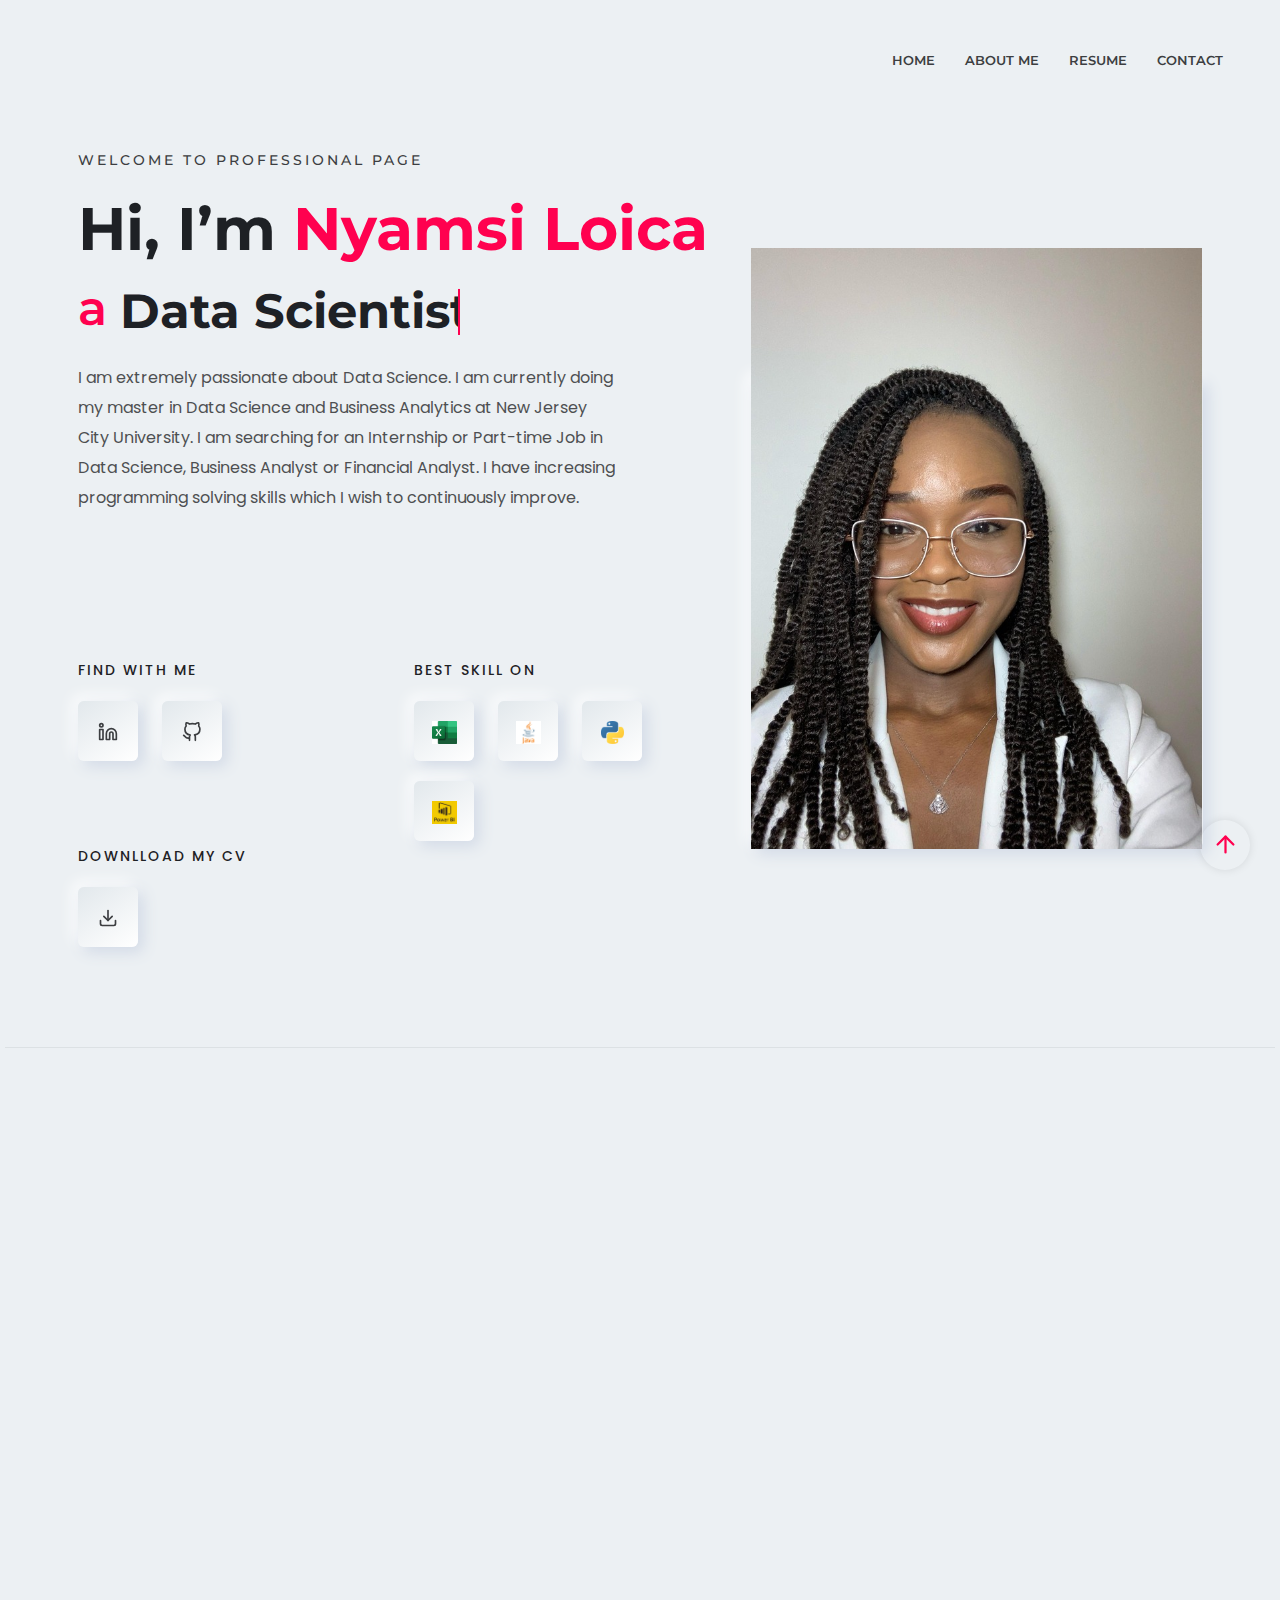
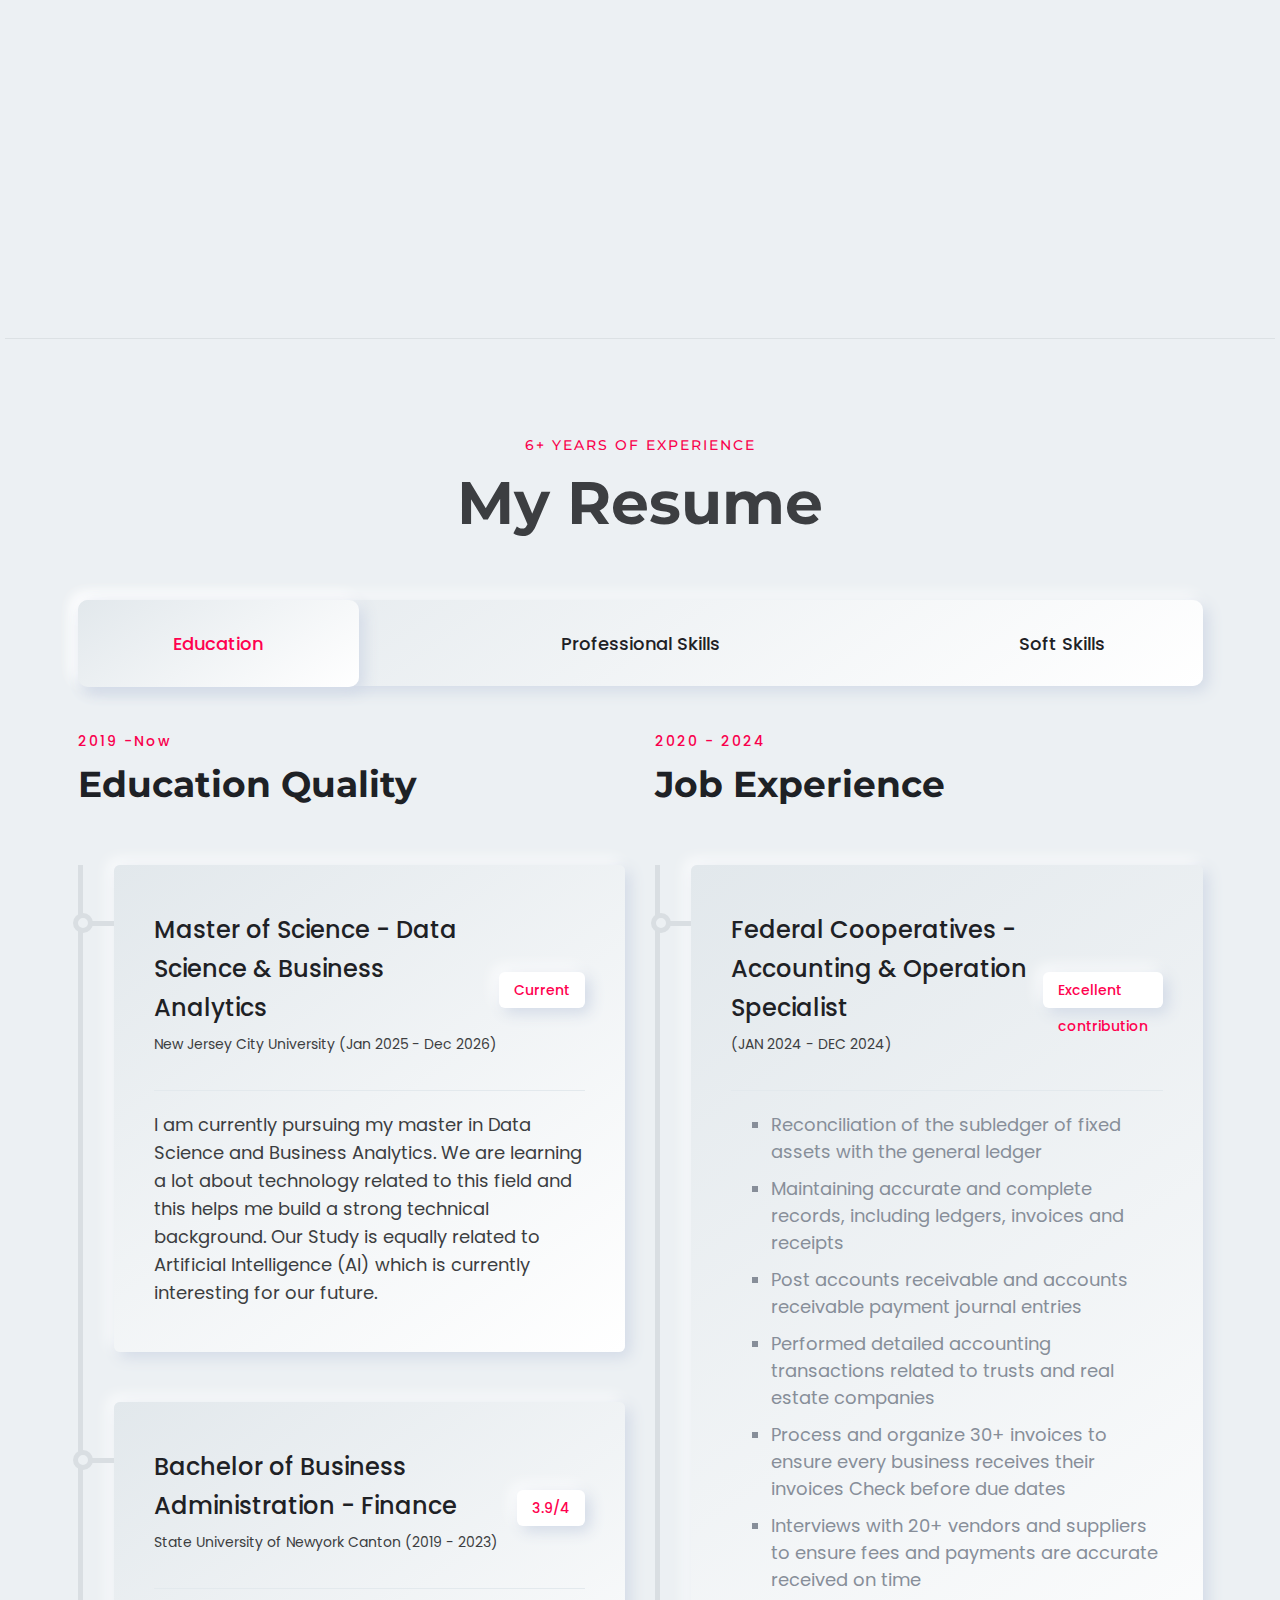
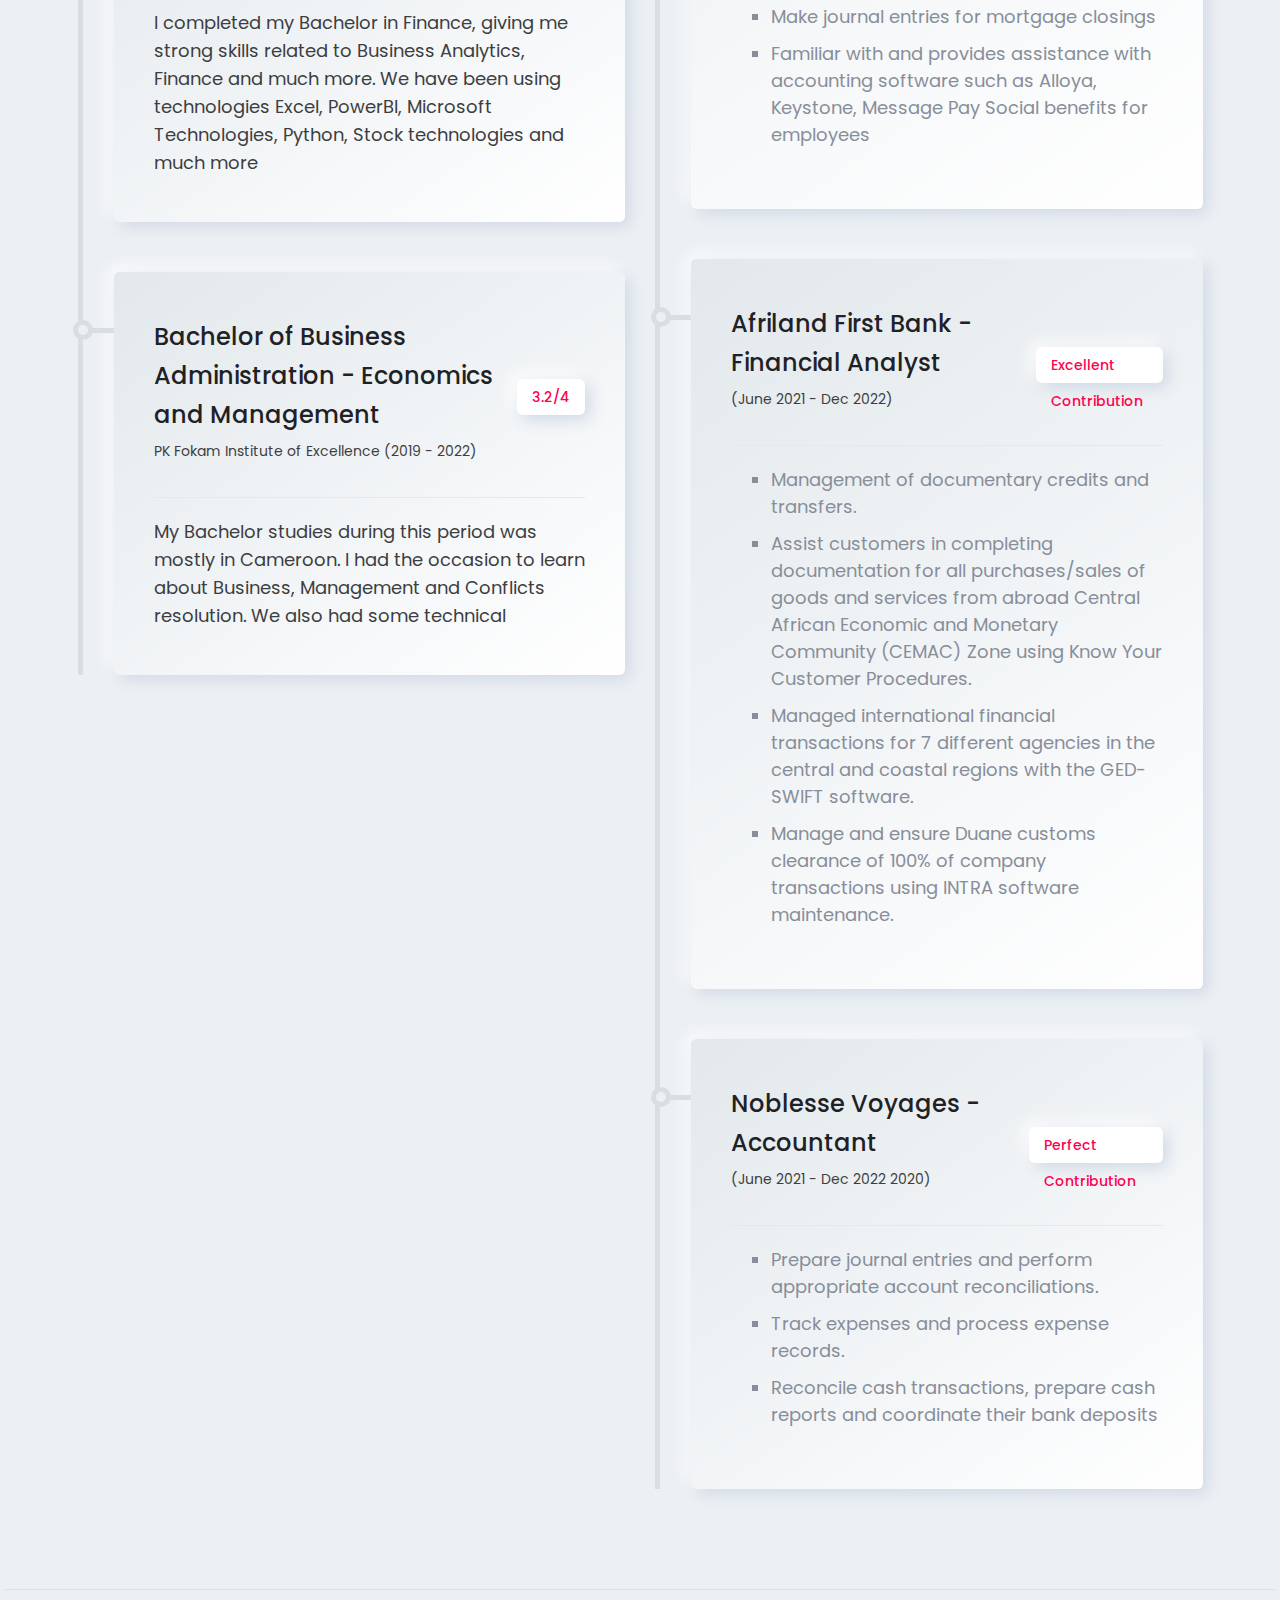
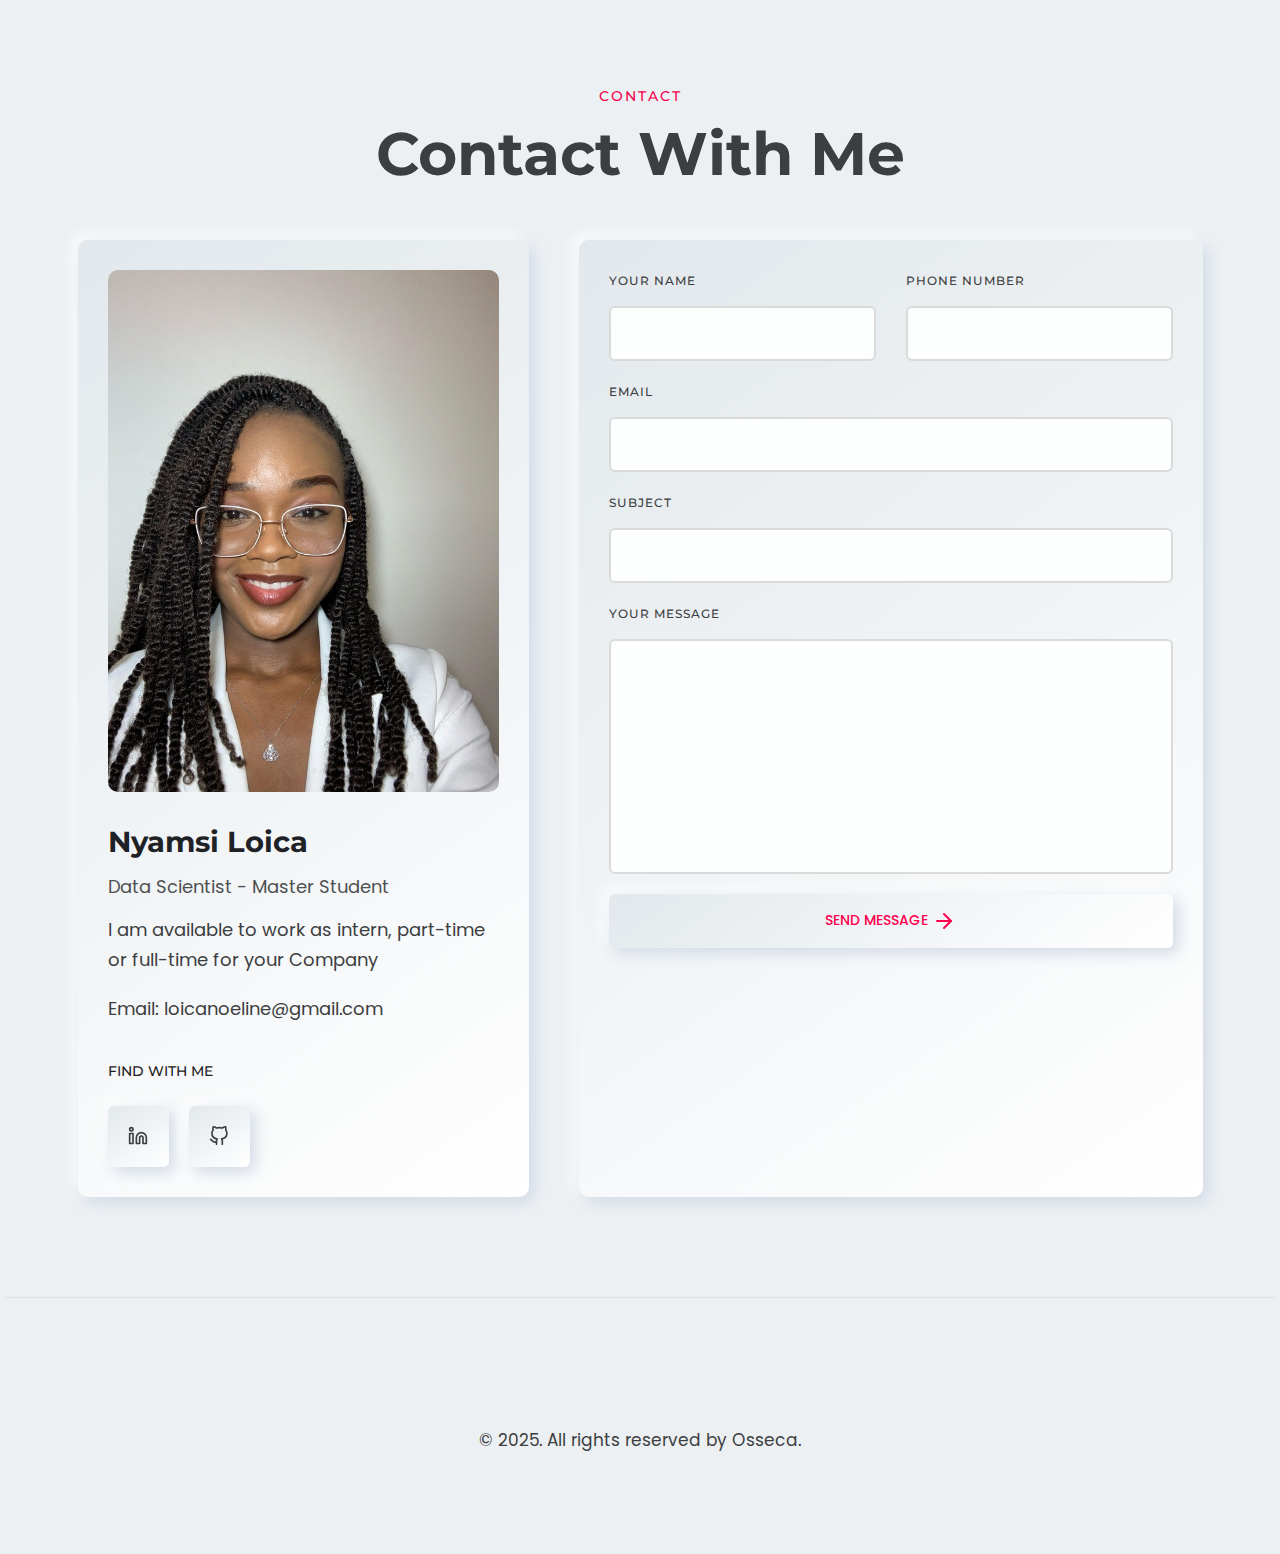
==== commit 5e656b2a: "add download cv button" ====
--- a/index.html
+++ b/index.html
@@ -172,7 +172,10 @@
                                         <div class="social-share-inner-left">
                                             <span class="title">find with me</span>
                                             <ul class="social-share d-flex liststyle">
-                                                <li class="linkedin"><a href="https://www.linkedin.com/in/loicanoeline/"><i data-feather="linkedin"></i></a>
+                                                <li class="linkedin">
+                                                    <a href="https://www.linkedin.com/in/loicanoeline/"><i data-feather="linkedin"></i></a>
+                                                </li>
+                                                <li class="github">
                                                     <a href="https://github.com/LOICANOELINE"><i data-feather="github"></i> </a>
                                                 </li>
                                             </ul>
@@ -186,6 +189,16 @@
                                                 <li><img src="assets/images/icons/javaLogo.png" alt="Icons Images"></li>
                                                 <li><img src="assets/images/icons/icons-08.png" alt="Icons Images"></li>
                                                 <li><img src="assets/images/icons/powerBI.jpg" alt="Icons Images"></li>
+                                            </ul>
+                                        </div>
+                                    </div>
+                                    <div class="col-lg-6 col-xl-6 col-md-6 col-sm-6 col-12 mt_mobile--30 mt_md--30">
+                                        <div class="social-share-inner-left">
+                                            <span class="title">Downlload my CV</span>
+                                            <ul class="social-share d-flex liststyle">
+                                                <li class="download-cv">
+                                                    <a href="assets/cv.pdf" download="LoicaNoelineCV.pdf"><i data-feather="download"></i></a>
+                                                </li>
                                             </ul>
                                         </div>
                                     </div>
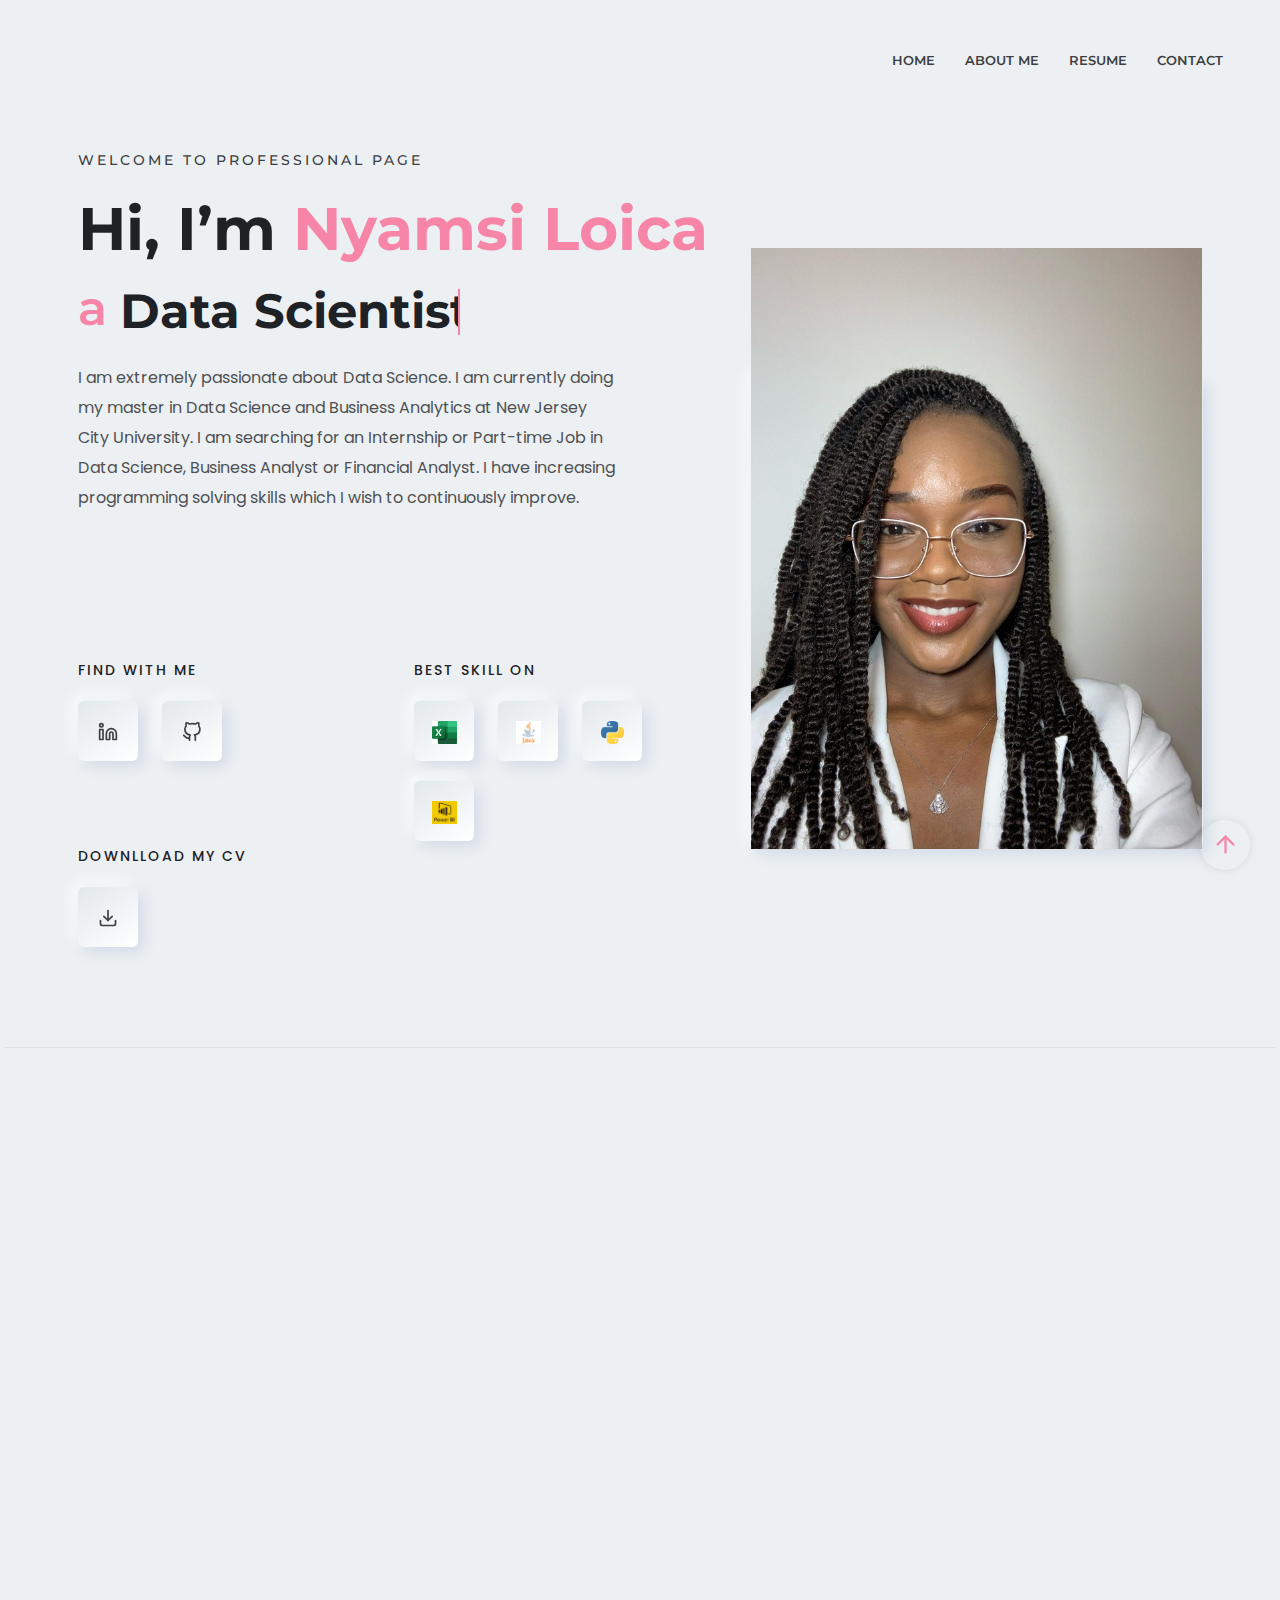
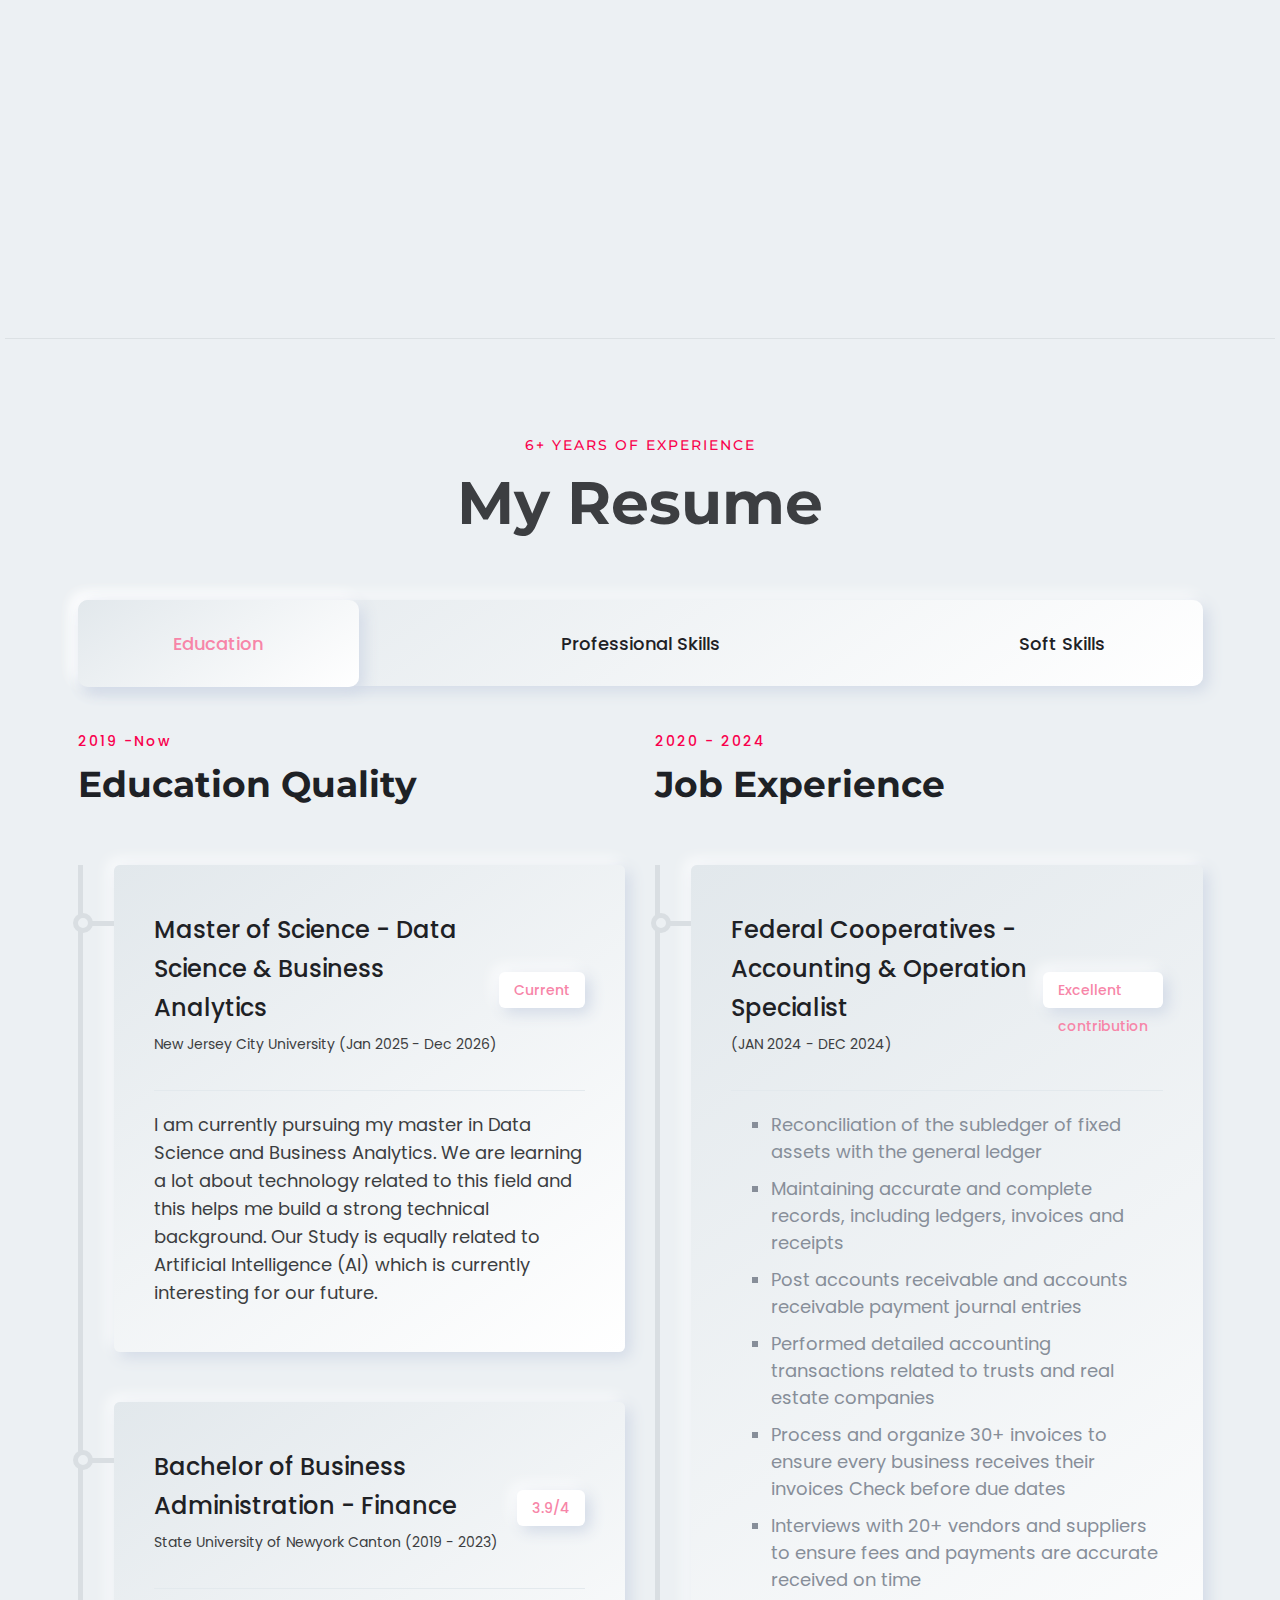
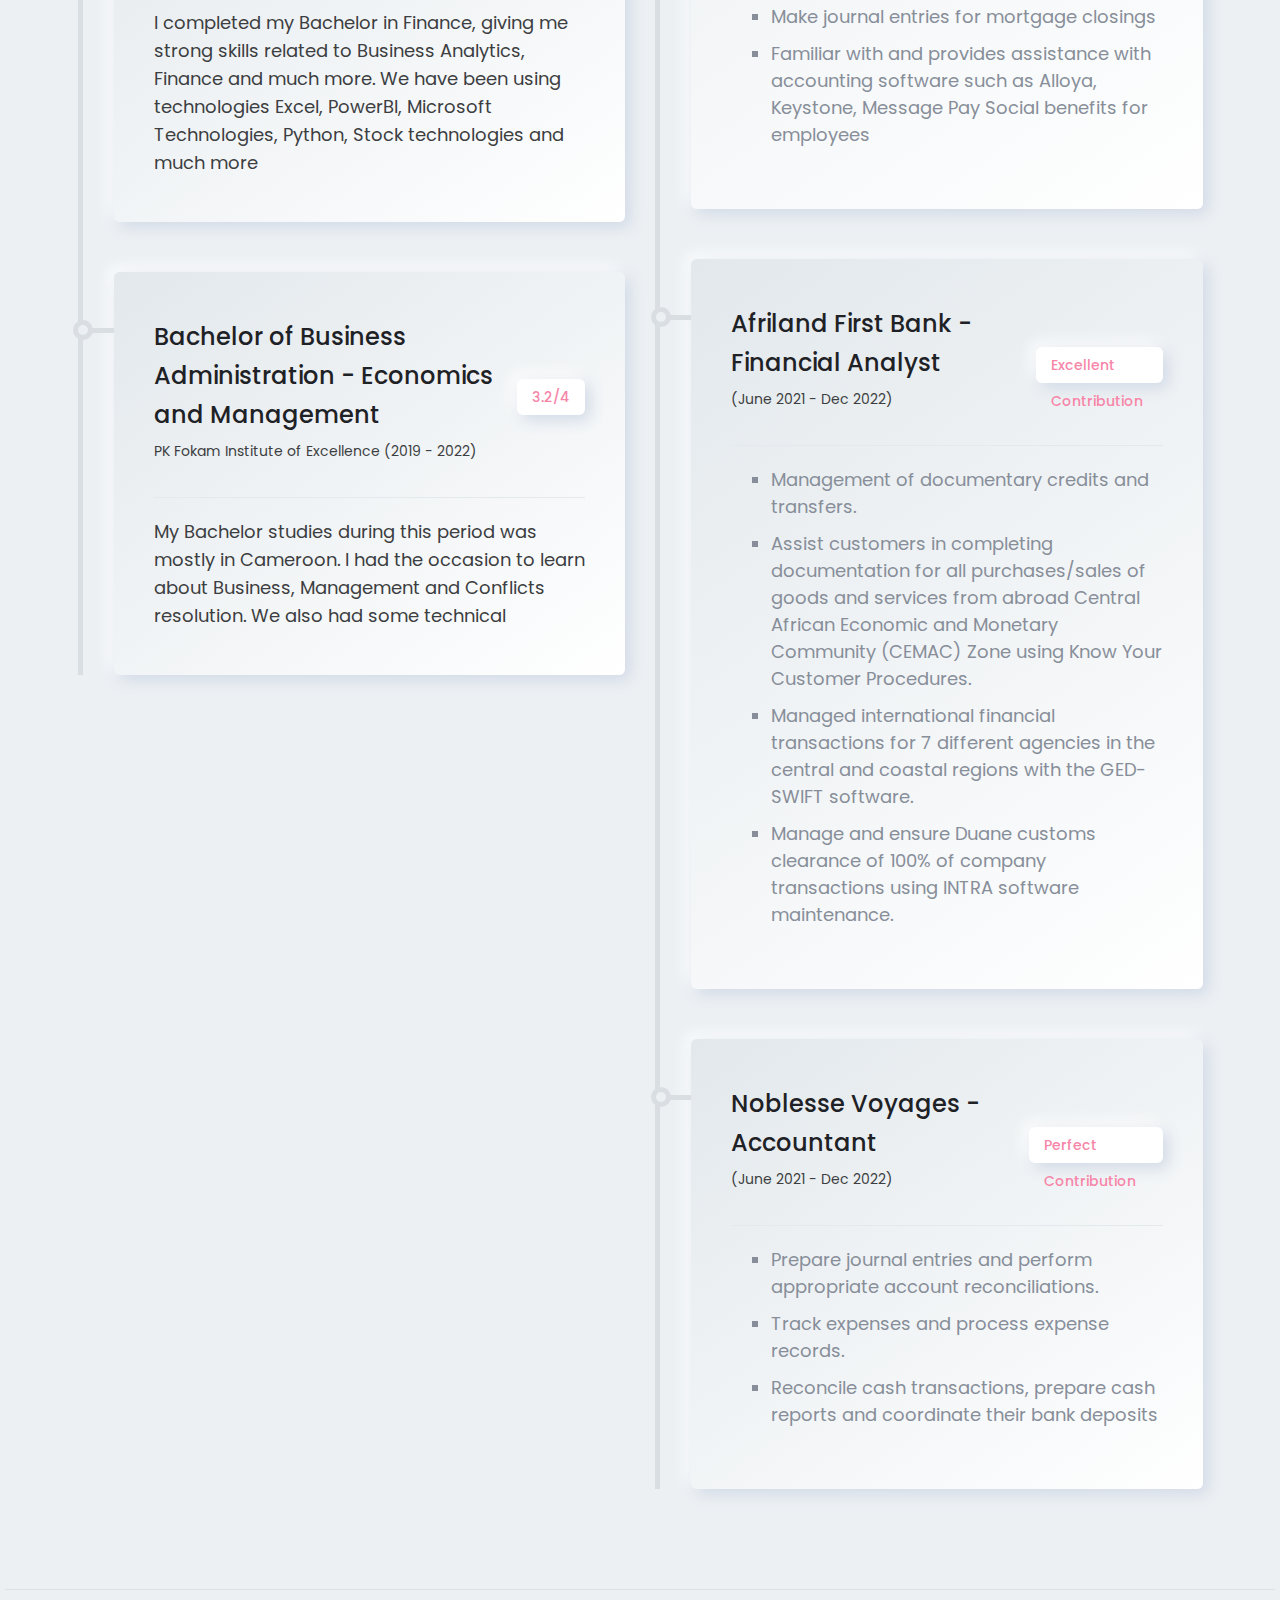
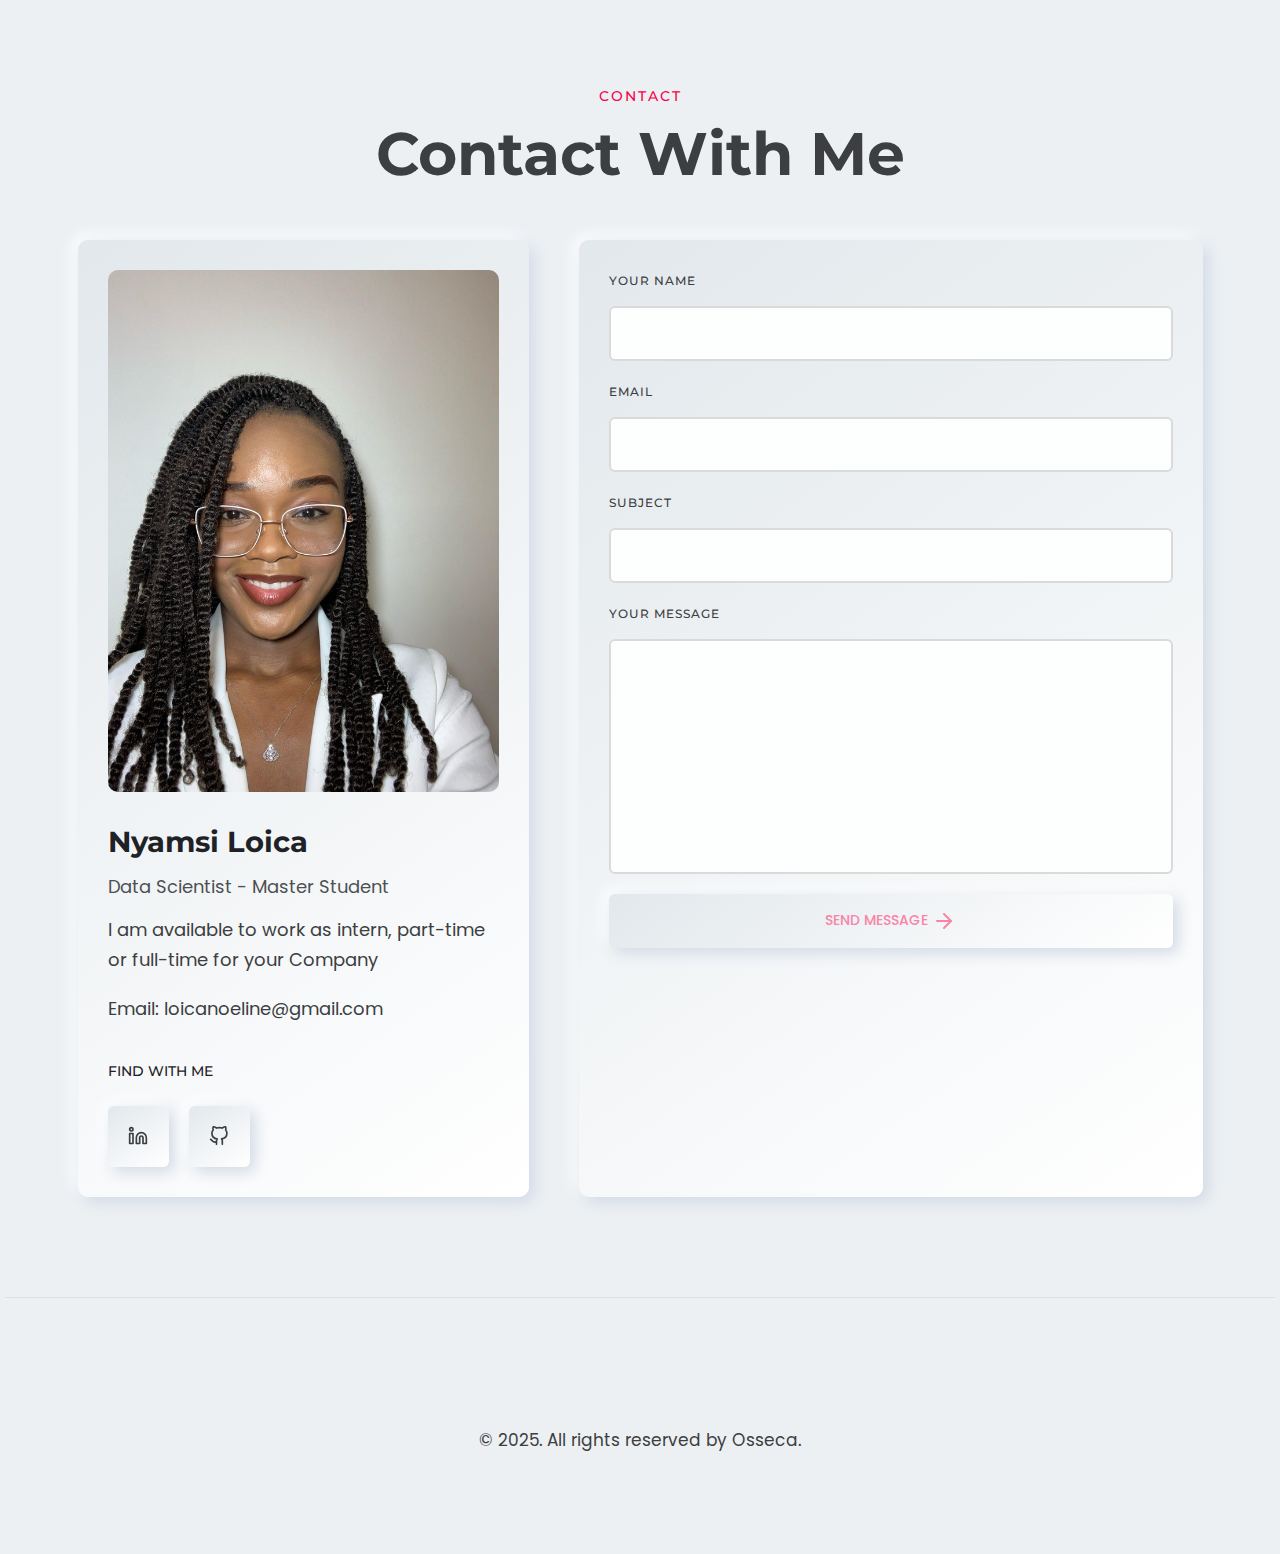
==== commit 8b0e39c7: "Contact form + Corrections" ====
--- a/index.html
+++ b/index.html
@@ -708,8 +708,7 @@
                                                             <div class="heading">
                                                                 <div class="title">
                                                                     <h4>Noblesse Voyages - Accountant</h4>
-                                                                    <span> (June 2021 - Dec 2022
-                                                                2020)</span>
+                                                                    <span> (June 2021 - Dec 2022)</span>
                                                                 </div>
                                                                 <div class="date-of-time">
                                                                     <span>Perfect Contribution</span>
@@ -876,40 +875,40 @@
                                             <div class="progress-wrapper">
                                                 <div class="content">
                                                     <span class="subtitle">Features</span>
-                                                    <h4 class="maintitle">Design Skill</h4>
+                                                    <h4 class="maintitle">Soft Skill</h4>
                                                     <!-- Start Single Progress Charts -->
                                                     <div class="progress-charts">
-                                                        <h6 class="heading heading-h6">PHOTOSHOT</h6>
+                                                        <h6 class="heading heading-h6">Management</h6>
                                                         <div class="progress">
                                                             <div class="progress-bar wow fadeInLeft" data-wow-duration="0.5s" data-wow-delay=".3s" role="progressbar" style="width: 100%" aria-valuenow="85" aria-valuemin="0" aria-valuemax="100"><span
-                                                            class="percent-label">100%</span></div>
+                                                            class="percent-label">80%</span></div>
                                                         </div>
                                                     </div>
                                                     <!-- End Single Progress Charts -->
 
                                                     <!-- Start Single Progress Charts -->
                                                     <div class="progress-charts">
-                                                        <h6 class="heading heading-h6">FIGMA</h6>
+                                                        <h6 class="heading heading-h6">Data Science</h6>
                                                         <div class="progress">
                                                             <div class="progress-bar wow fadeInLeft" data-wow-duration="0.6s" data-wow-delay=".4s" role="progressbar" style="width: 95%" aria-valuenow="85" aria-valuemin="0" aria-valuemax="100"><span
-                                                            class="percent-label">95%</span></div>
+                                                            class="percent-label">85%</span></div>
                                                         </div>
                                                     </div>
                                                     <!-- End Single Progress Charts -->
 
                                                     <!-- Start Single Progress Charts -->
                                                     <div class="progress-charts">
-                                                        <h6 class="heading heading-h6">ADOBE XD</h6>
+                                                        <h6 class="heading heading-h6">Leadership</h6>
                                                         <div class="progress">
                                                             <div class="progress-bar wow fadeInLeft" data-wow-duration="0.7s" data-wow-delay=".5s" role="progressbar" style="width: 60%" aria-valuenow="85" aria-valuemin="0" aria-valuemax="100"><span
-                                                            class="percent-label">60%</span></div>
+                                                            class="percent-label">70%</span></div>
                                                         </div>
                                                     </div>
                                                     <!-- End Single Progress Charts -->
 
                                                     <!-- Start Single Progress Charts -->
                                                     <div class="progress-charts">
-                                                        <h6 class="heading heading-h6">ADOBE ILLUSTRATOR</h6>
+                                                        <h6 class="heading heading-h6">Programming</h6>
                                                         <div class="progress">
                                                             <div class="progress-bar wow fadeInLeft" data-wow-duration="0.8s" data-wow-delay=".6s" role="progressbar" style="width: 70%" aria-valuenow="85" aria-valuemin="0" aria-valuemax="100"><span
                                                             class="percent-label">70%</span></div>
@@ -937,11 +936,11 @@
                                         <div class="col-lg-6 col-md-6 col-12 mt_sm--60">
                                             <div class="progress-wrapper">
                                                 <div class="content">
-                                                    <span class="subtitle">Soft Skill</span>
-                                                    <h4 class="maintitle">Development Skill</h4>
+                                                    <!-- <span class="subtitle">Features</span>
+                                                    <h4 class="maintitle">Soft Skill</h4> -->
                                                     <!-- Start Single Progress Charts -->
                                                     <div class="progress-charts">
-                                                        <h6 class="heading heading-h6">Python</h6>
+                                                        <h6 class="heading heading-h6">Business Analyst</h6>
                                                         <div class="progress">
                                                             <div class="progress-bar wow fadeInLeft" data-wow-duration="0.5s" data-wow-delay=".3s" role="progressbar" style="width: 85%" aria-valuenow="85" aria-valuemin="0" aria-valuemax="100"><span
                                                             class="percent-label">85%</span></div>
@@ -951,7 +950,7 @@
 
                                                     <!-- Start Single Progress Charts -->
                                                     <div class="progress-charts">
-                                                        <h6 class="heading heading-h6">PowerBI</h6>
+                                                        <h6 class="heading heading-h6">Conflict Management</h6>
                                                         <div class="progress">
                                                             <div class="progress-bar wow fadeInLeft" data-wow-duration="0.6s" data-wow-delay=".4s" role="progressbar" style="width: 80%" aria-valuenow="85" aria-valuemin="0" aria-valuemax="100"><span
                                                             class="percent-label">80%</span></div>
@@ -959,32 +958,13 @@
                                                     </div>
                                                     <!-- End Single Progress Charts -->
 
+
                                                     <!-- Start Single Progress Charts -->
                                                     <div class="progress-charts">
-                                                        <h6 class="heading heading-h6">Microsoft Words</h6>
-                                                        <div class="progress">
-                                                            <div class="progress-bar wow fadeInLeft" data-wow-duration="0.7s" data-wow-delay=".5s" role="progressbar" style="width: 90%" aria-valuenow="85" aria-valuemin="0" aria-valuemax="100"><span
-                                                            class="percent-label">90%</span></div>
-                                                        </div>
-                                                    </div>
-                                                    <!-- End Single Progress Charts -->
-
-                                                    <!-- Start Single Progress Charts -->
-                                                    <div class="progress-charts">
-                                                        <h6 class="heading heading-h6">SOFTWARE</h6>
-                                                        <div class="progress">
-                                                            <div class="progress-bar wow fadeInLeft" data-wow-duration="0.8s" data-wow-delay=".6s" role="progressbar" style="width: 75%" aria-valuenow="85" aria-valuemin="0" aria-valuemax="100"><span
-                                                            class="percent-label">75%</span></div>
-                                                        </div>
-                                                    </div>
-                                                    <!-- End Single Progress Charts -->
-
-                                                    <!-- Start Single Progress Charts -->
-                                                    <div class="progress-charts">
-                                                        <h6 class="heading heading-h6">PLUGIN</h6>
+                                                        <h6 class="heading heading-h6">Artificial Intelligence</h6>
                                                         <div class="progress">
                                                             <div class="progress-bar wow fadeInLeft" data-wow-duration="0.9s" data-wow-delay=".7s" role="progressbar" style="width: 70%" aria-valuenow="85" aria-valuemin="0" aria-valuemax="100"><span
-                                                            class="percent-label">70%</span></div>
+                                                            class="percent-label">75%</span></div>
                                                         </div>
                                                     </div>
                                                     <!-- End Single Progress Charts -->
@@ -1558,26 +1538,19 @@
                         <div class="contact-form-wrapper">
                             <div class="introduce">
 
-                                <form class="rnt-contact-form rwt-dynamic-form row" id="contact-form" method="POST" action="mail.php">
-
-                                    <div class="col-lg-6">
+                                <form class="rnt-contact-form rwt-dynamic-form row" id="contact-form" method="post" netlify>
+
+                                    <div class="col-lg-12">
                                         <div class="form-group">
                                             <label for="contact-name">Your Name</label>
-                                            <input class="form-control form-control-lg" name="contact-name" id="contact-name" type="text">
-                                        </div>
-                                    </div>
-
-                                    <div class="col-lg-6">
-                                        <div class="form-group">
-                                            <label for="contact-phone">Phone Number</label>
-                                            <input class="form-control" name="contact-phone" id="contact-phone" type="text">
+                                            <input class="form-control form-control-lg" name="name" id="contact-name" type="text">
                                         </div>
                                     </div>
 
                                     <div class="col-lg-12">
                                         <div class="form-group">
                                             <label for="contact-email">Email</label>
-                                            <input class="form-control form-control-sm" id="contact-email" name="contact-email" type="email">
+                                            <input class="form-control form-control-sm" id="contact-email" name="email" type="email">
                                         </div>
                                     </div>
 
@@ -1591,7 +1564,7 @@
                                     <div class="col-lg-12">
                                         <div class="form-group">
                                             <label for="contact-message">Your Message</label>
-                                            <textarea name="contact-message" id="contact-message" cols="30" rows="10"></textarea>
+                                            <textarea name="message" id="contact-message" cols="30" rows="10"></textarea>
                                         </div>
                                     </div>
 
@@ -1734,14 +1707,12 @@
                         <!-- Comment Section Area Start -->
                         <div class="comment-inner">
                             <h3 class="title mb--40 mt--50">Leave a Reply</h3>
-                            <form action="#">
+                            <form action="https://fabform.io/f/tI9aEDw" method="post">
                                 <div class="row">
                                     <div class="col-lg-6 col-md-12 col-12">
-                                        <div class="rnform-group"><input type="text" placeholder="Name">
-                                        </div>
-                                        <div class="rnform-group"><input type="email" placeholder="Email">
-                                        </div>
-                                        <div class="rnform-group"><input type="text" placeholder="Website">
+                                        <div class="rnform-group"><input name="fullName" type="text" placeholder="fullName">
+                                        </div>
+                                        <div class="rnform-group"><input name="email"  type="email" placeholder="Email">
                                         </div>
                                     </div>
                                     <div class="col-lg-6 col-md-12 col-12">
@@ -1750,7 +1721,7 @@
                                         </div>
                                     </div>
                                     <div class="col-lg-12">
-                                        <a class="rn-btn" href="#"><span>SUBMIT NOW</span></a>
+                                        <button type="submit" class="rn-btn"><span>SUBMIT NOW</span></button>
                                     </div>
                                 </div>
                             </form>
--- a/assets/css/style.css
+++ b/assets/css/style.css
@@ -40,7 +40,7 @@
 @import url("https://fonts.googleapis.com/css2?family=Montserrat:wght@200;300;400;500;600;700&display=swap");
 @import url("https://fonts.googleapis.com/css2?family=Poppins:wght@200;300;400;500;600;700&display=swap");
 :root {
-  --color-primary: #ff014f;
+  --color-primary: #f785a8;
   --color-secondary: #f4f5f6;
   --color-tertiary: #0d1013;
   --color-gray: #f6f6f6;
@@ -53,7 +53,7 @@
   --inner-shadow: 1px 4px 2px -3px rgba(0, 0, 0, 0.7) inset, -1px -3px 3px -2px rgba(255, 255, 255, 0.2) inset;
   --shadow-white-3: 5px 5px 15px #D1D9E6, -5px -5px 15px #ffffff;
   --gradient-box-w: linear-gradient(145deg, #e2e8ec, #ffffff);
-  --gradient-red-hover: linear-gradient(145deg, #ff014f, #d11414);
+  --gradient-red-hover: linear-gradient(145deg, #f785a8, #d11414);
   --color-heading: #ffffff;
   --color-heading-wv: #1e2125;
   --color-body: #878e99;
@@ -12553,7 +12553,7 @@
 }
 
 .section-title span.subtitle {
-  color: #ff014f;
+  color: #f785a8;
   text-transform: uppercase;
   letter-spacing: 5px;
   font-size: 14px;
@@ -12720,7 +12720,7 @@
   }
 }
 .slide .content .inner .title span {
-  color: #ff014f;
+  color: #f785a8;
 }
 .slide .content .inner .title .header-caption span {
   color: var(--color-white);
@@ -13345,7 +13345,7 @@
   }
 }
 .banner-details-wrapper-sticky .banner-title-area .title span {
-  color: #ff014f;
+  color: #f785a8;
 }
 @media only screen and (max-width: 575px) {
   .banner-details-wrapper-sticky .banner-title-area .title span {
@@ -14407,7 +14407,7 @@
   }
 }
 .rn-nav-list .nav-item .nav-link:hover, .rn-nav-list .nav-item .nav-link.active {
-  color: #ff014f;
+  color: #f785a8;
   background-color: transparent;
   border-color: transparent;
   border: 0 none;
@@ -18442,6 +18442,9 @@
 .white-version .rn-content-wrapper .tab-content-wrapper .tab-content .personal-experience-inner .resume-single-list:hover p.description {
   color: var(--color-white);
 }
+.white-version .rn-content-wrapper .tab-content-wrapper .tab-content .personal-experience-inner .resume-single-list:hover ul.description li {
+  color: var(--color-white) !important;
+}
 .white-version .rn-content-wrapper .tab-content-wrapper .tab-content .personal-experience-inner .content .maintitle {
   color: var(--color-heading-wv);
 }
@@ -19081,6 +19084,9 @@
 }
 .white-version .rn-resume-area .personal-experience-inner .experience-list .resume-single-list:hover .inner p {
   color: var(--color-white);
+}
+.white-version .rn-resume-area .personal-experience-inner .experience-list .resume-single-list:hover .inner ul li {
+  color: var(--color-white) !important;
 }
 .white-version .rn-resume-area .progress-charts .progress {
   background: #dce1e4;
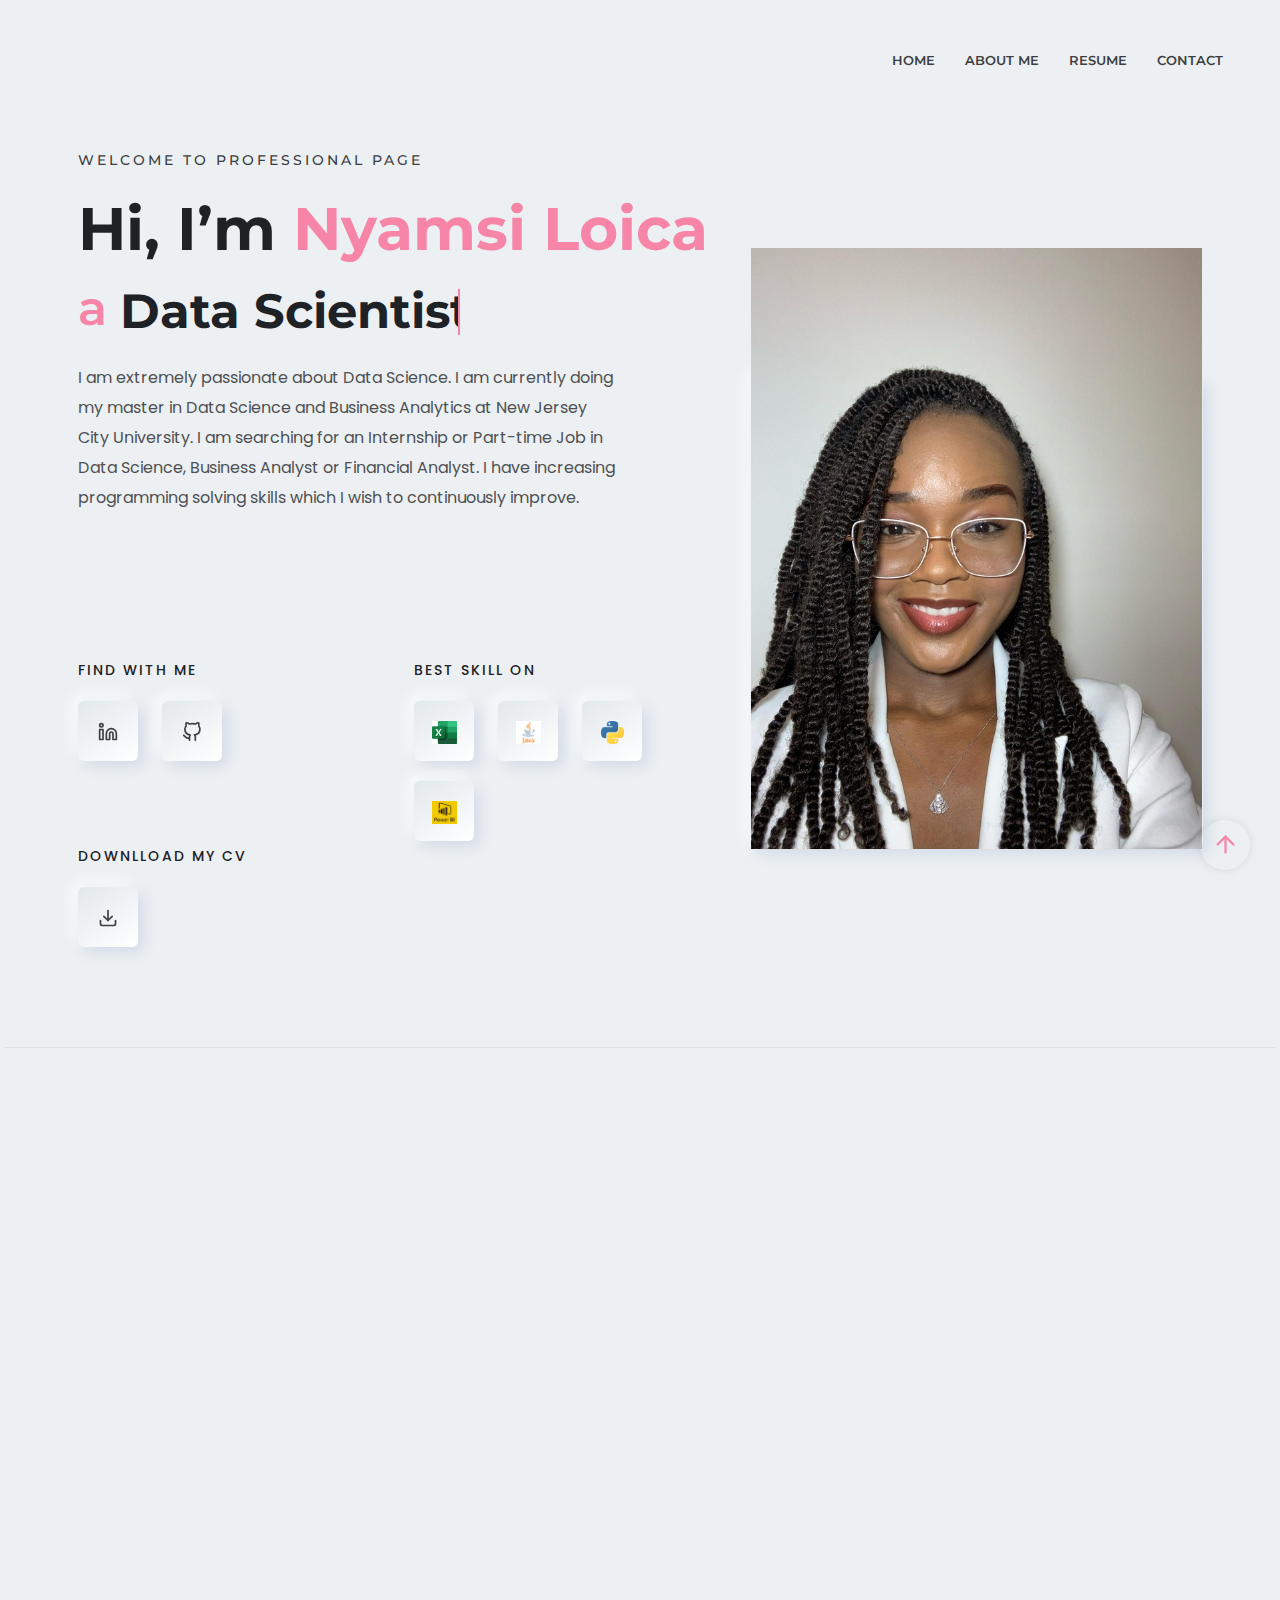
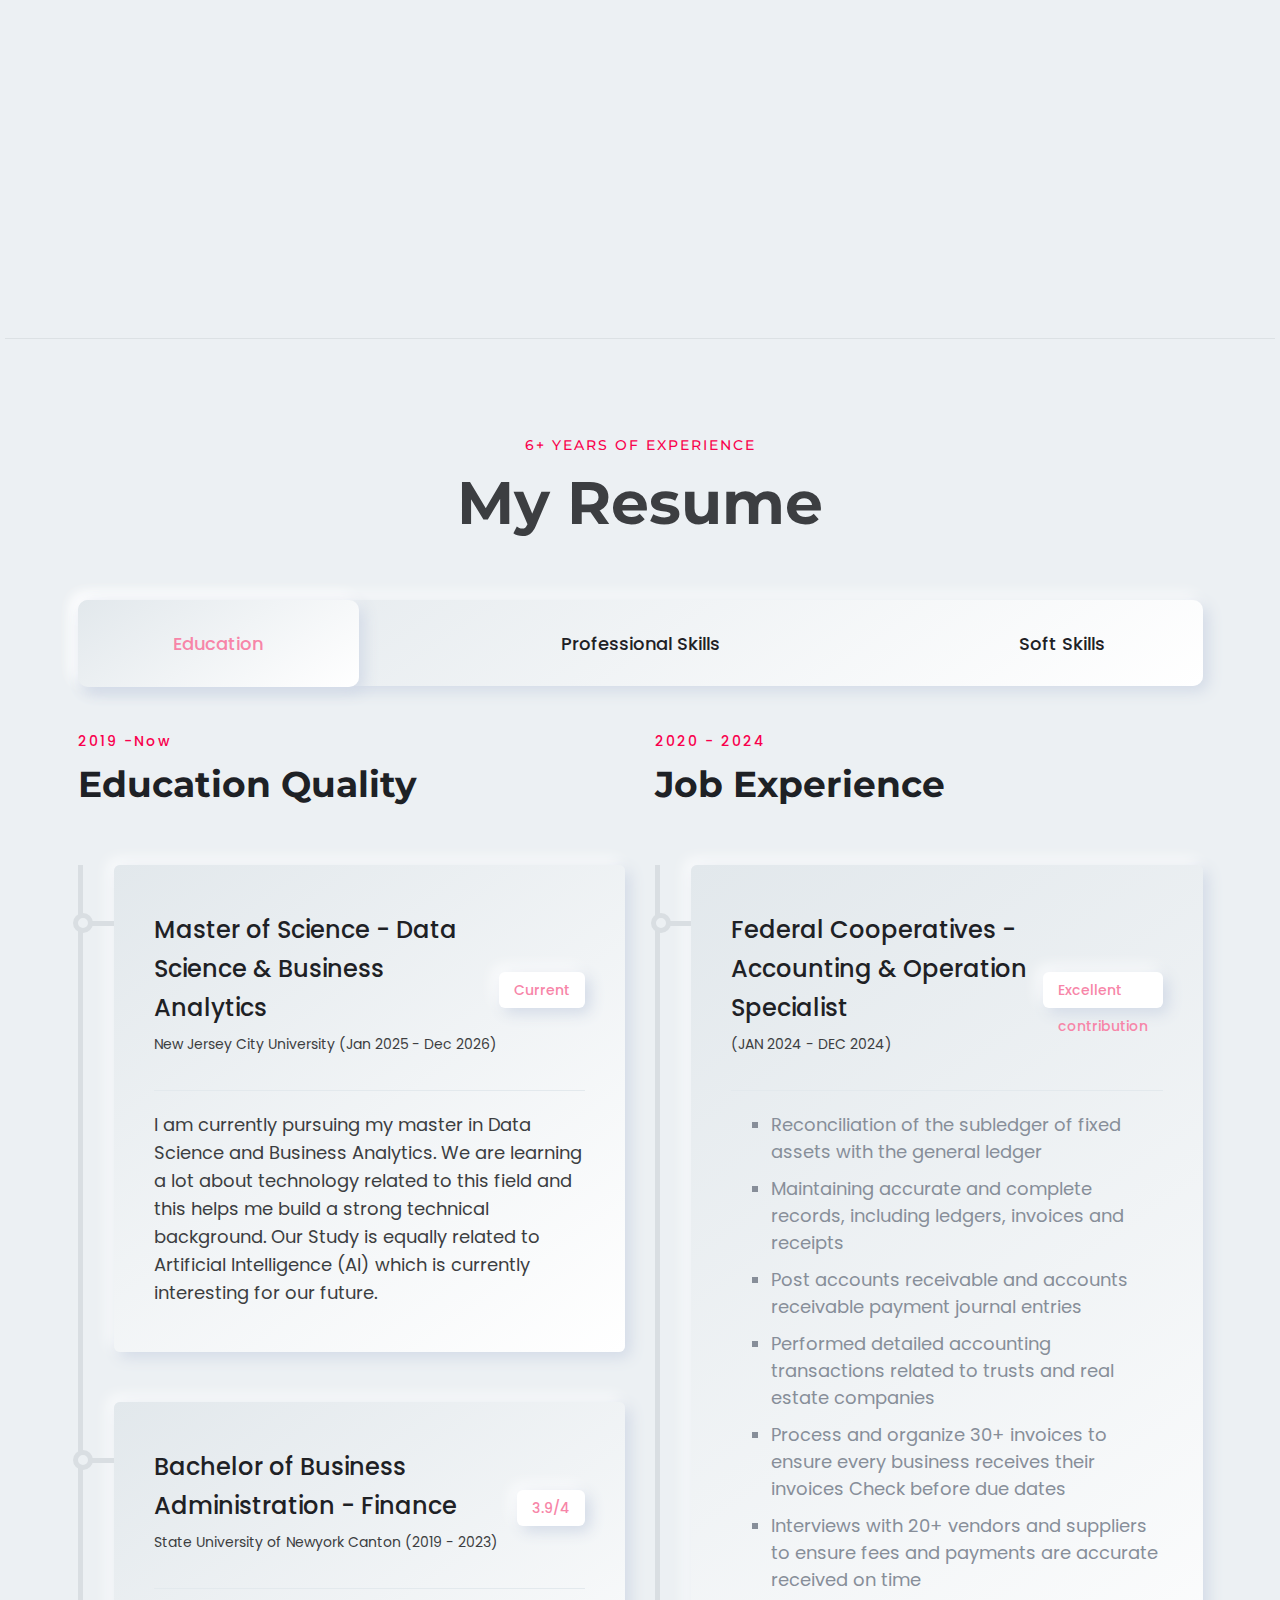
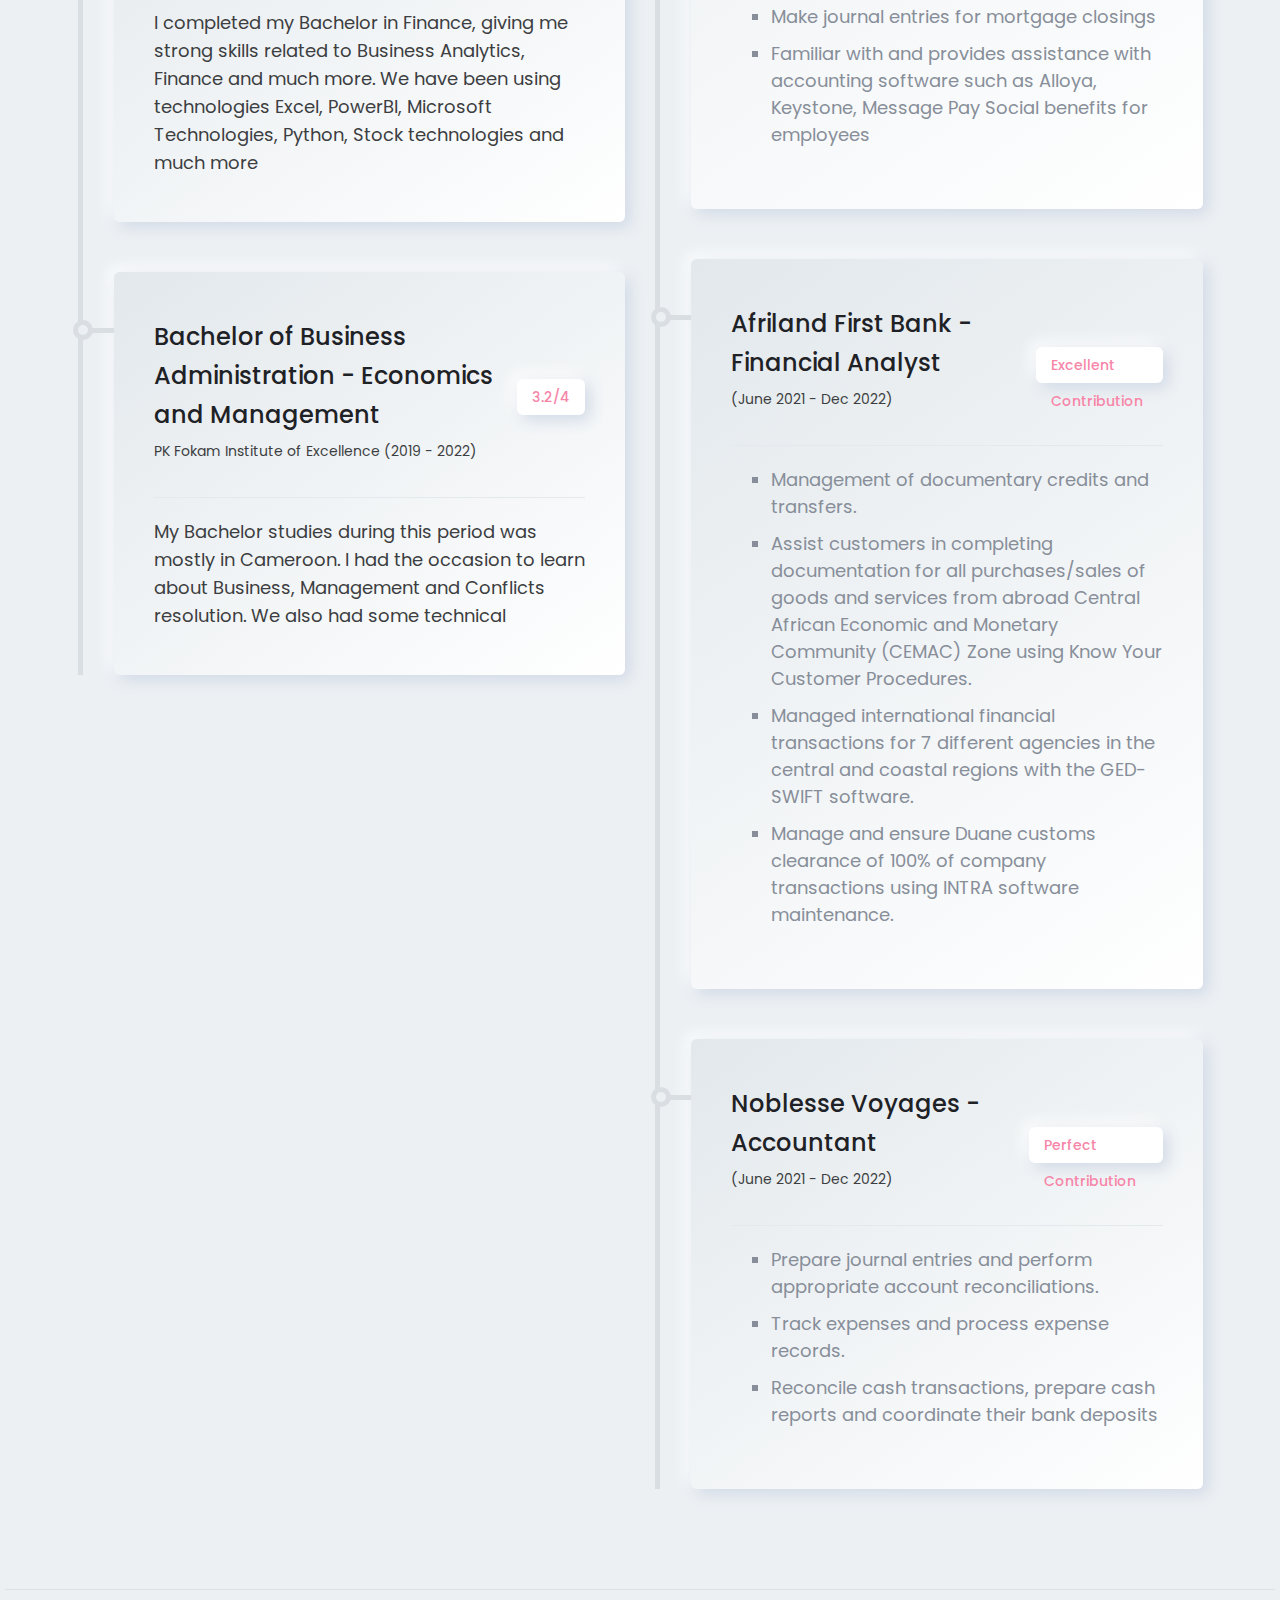
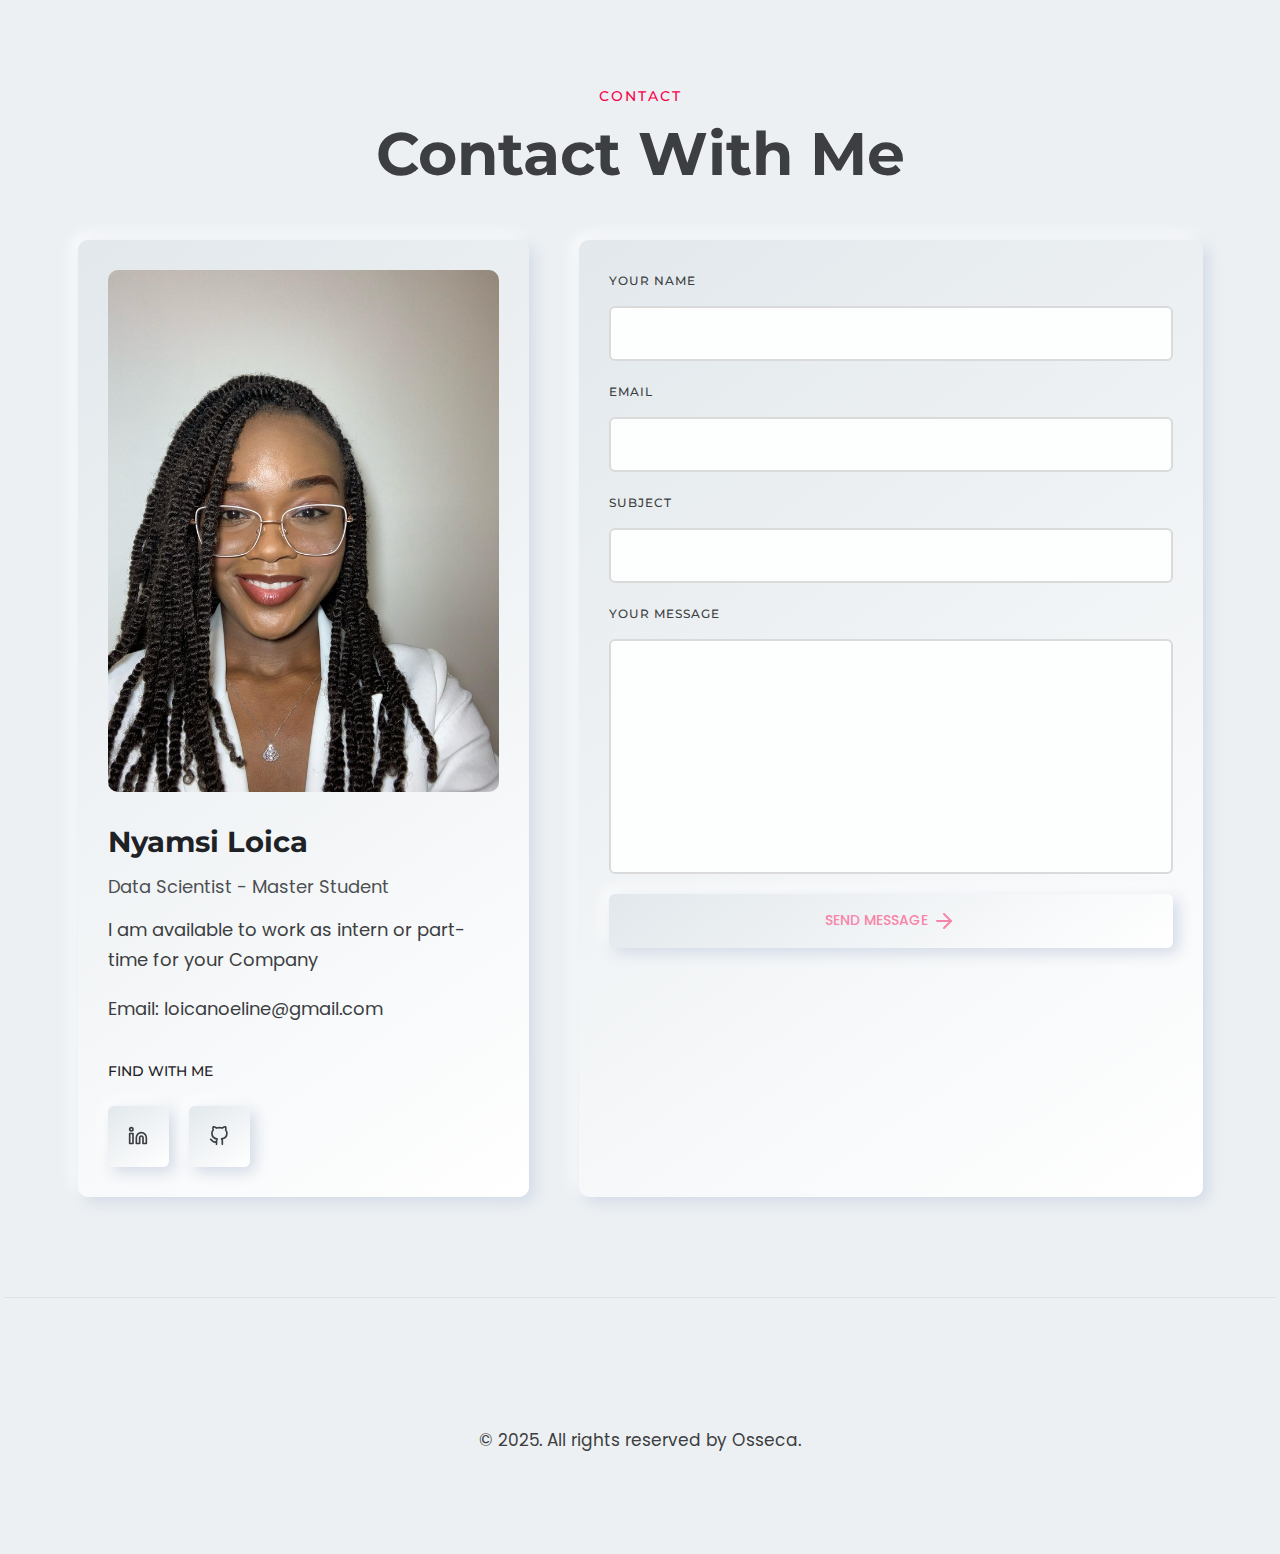
==== commit 1ee1069e: "remove full-time" ====
--- a/index.html
+++ b/index.html
@@ -1521,8 +1521,7 @@
                                 <span>Data Scientist - Master Student</span>
                             </div>
                             <div class="description">
-                                <p>I am available to work as intern, part-time or full-time for your Company
-                                </p>
+                                <p>I am available to work as intern or part-time for your Company</p>
                                 <span class="mail">Email: <a href="mailto:loicanoeline@gmail.com">loicanoeline@gmail.com</a></span>
                             </div>
                             <div class="social-area">
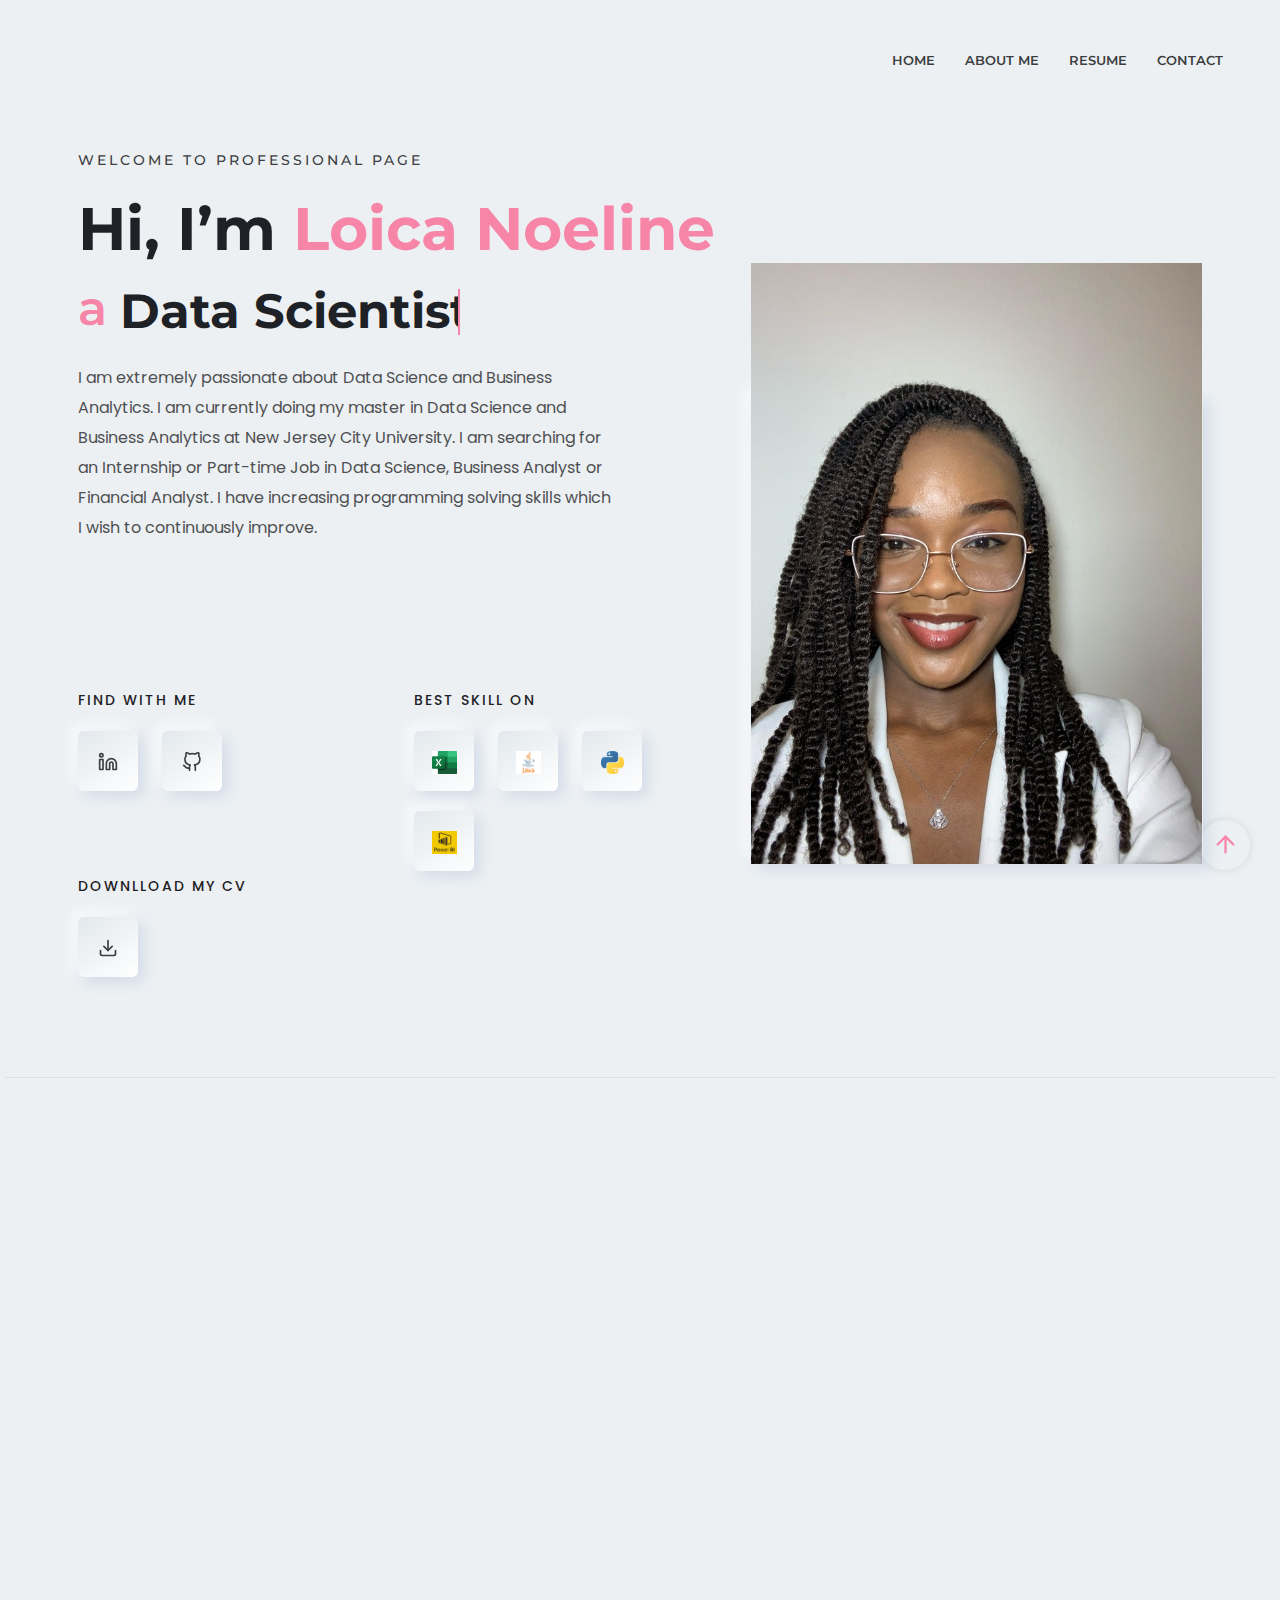
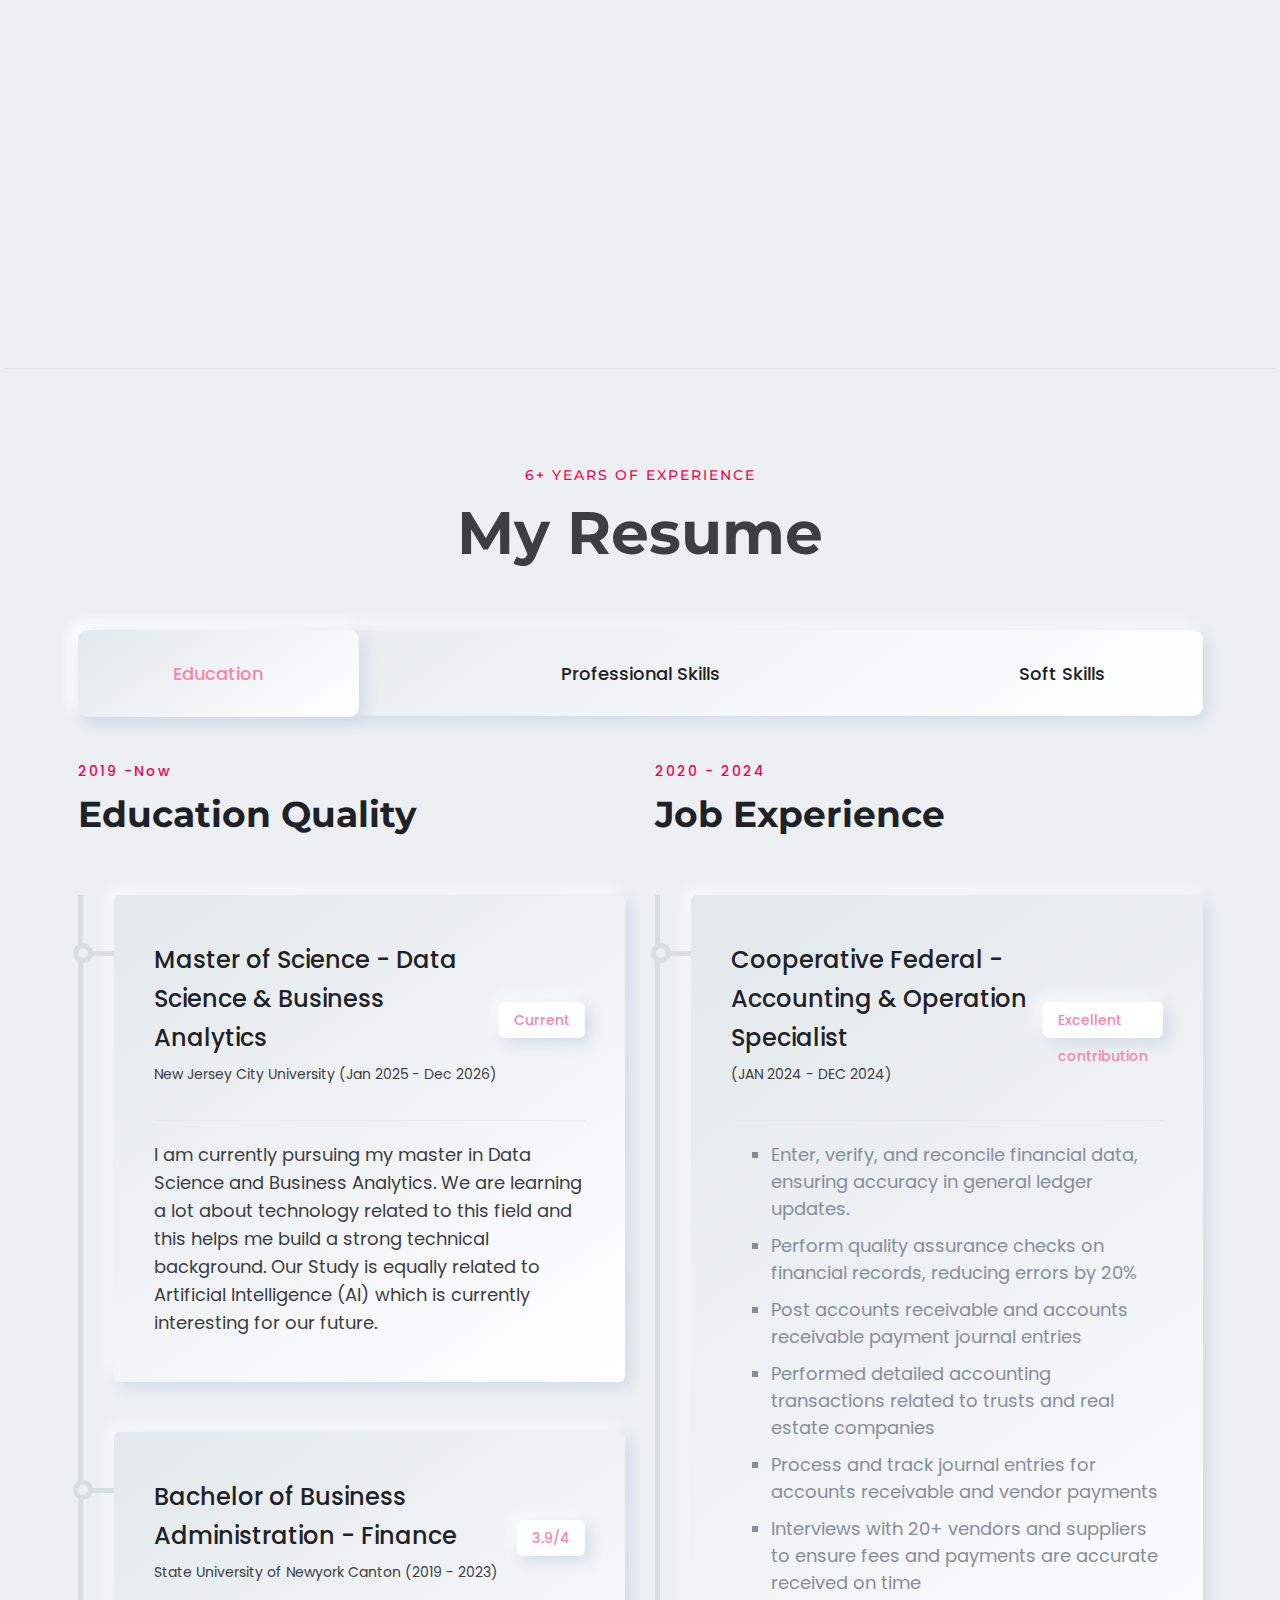
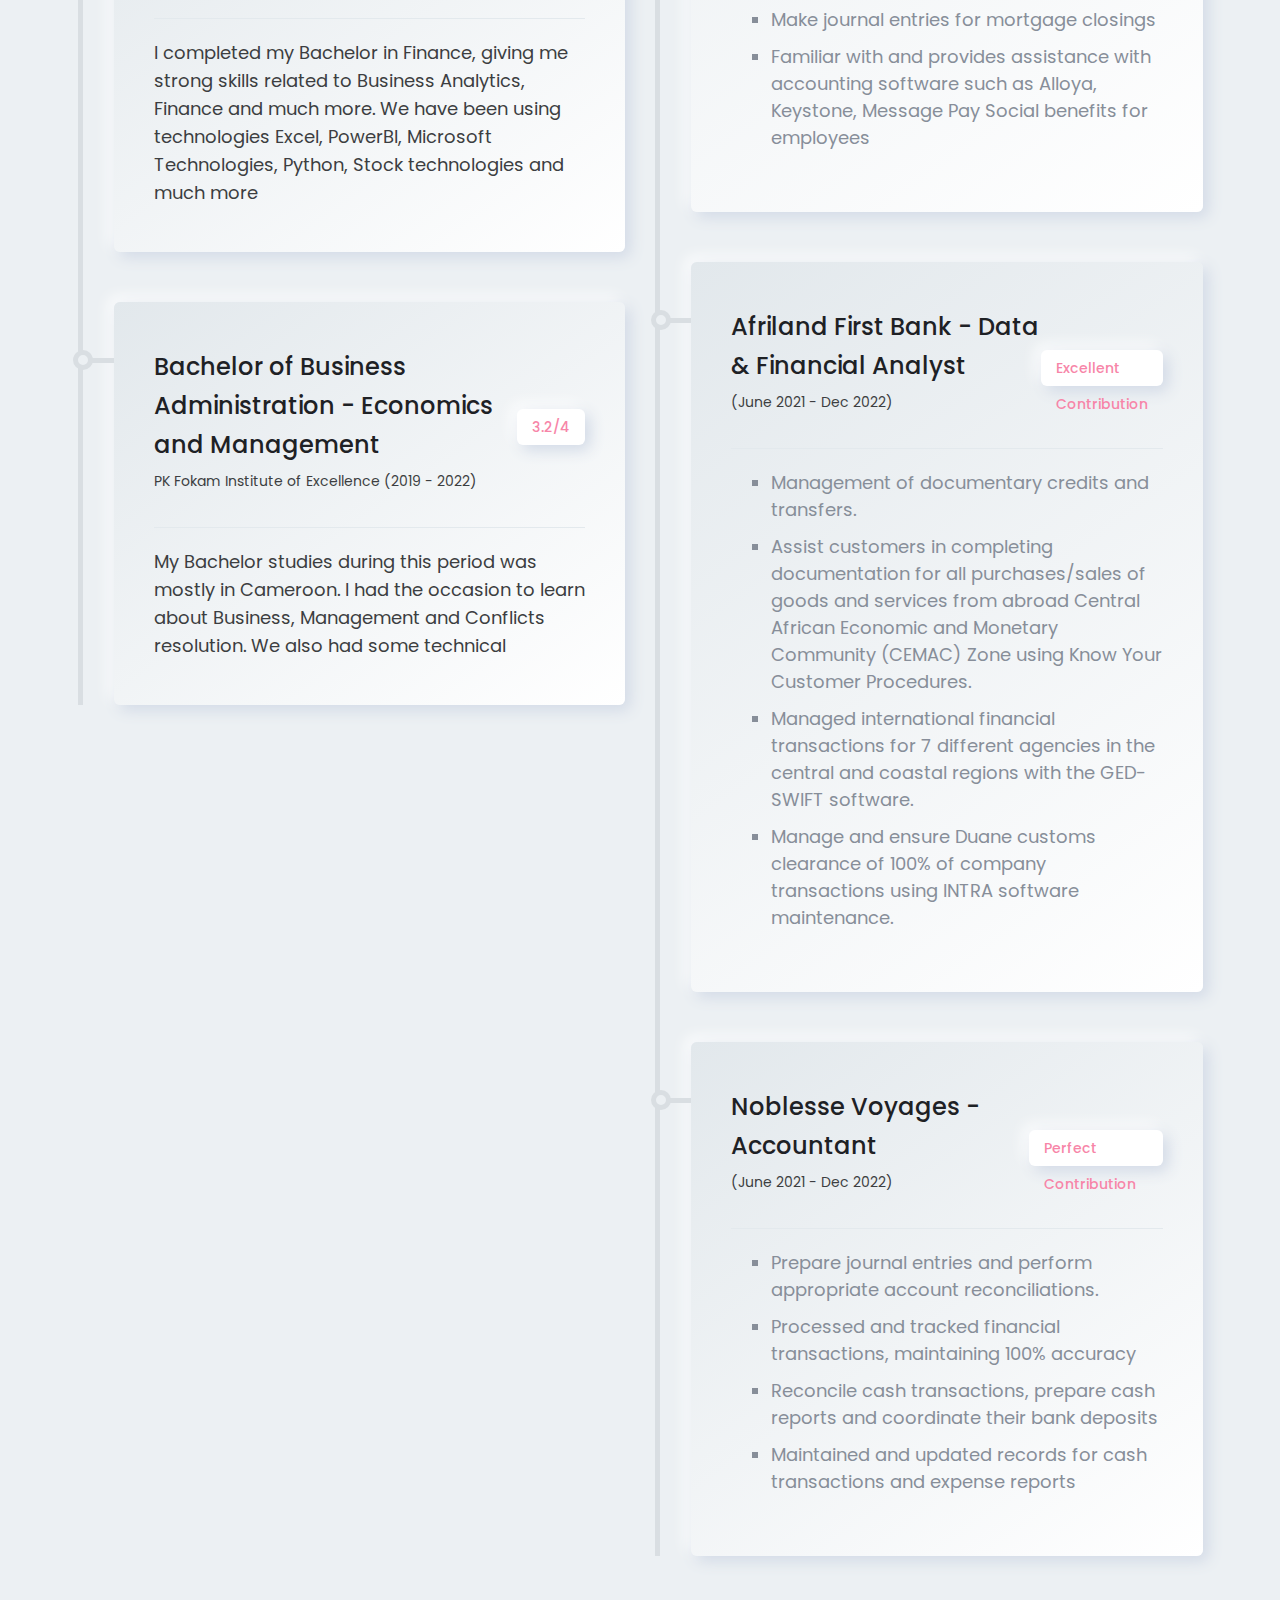
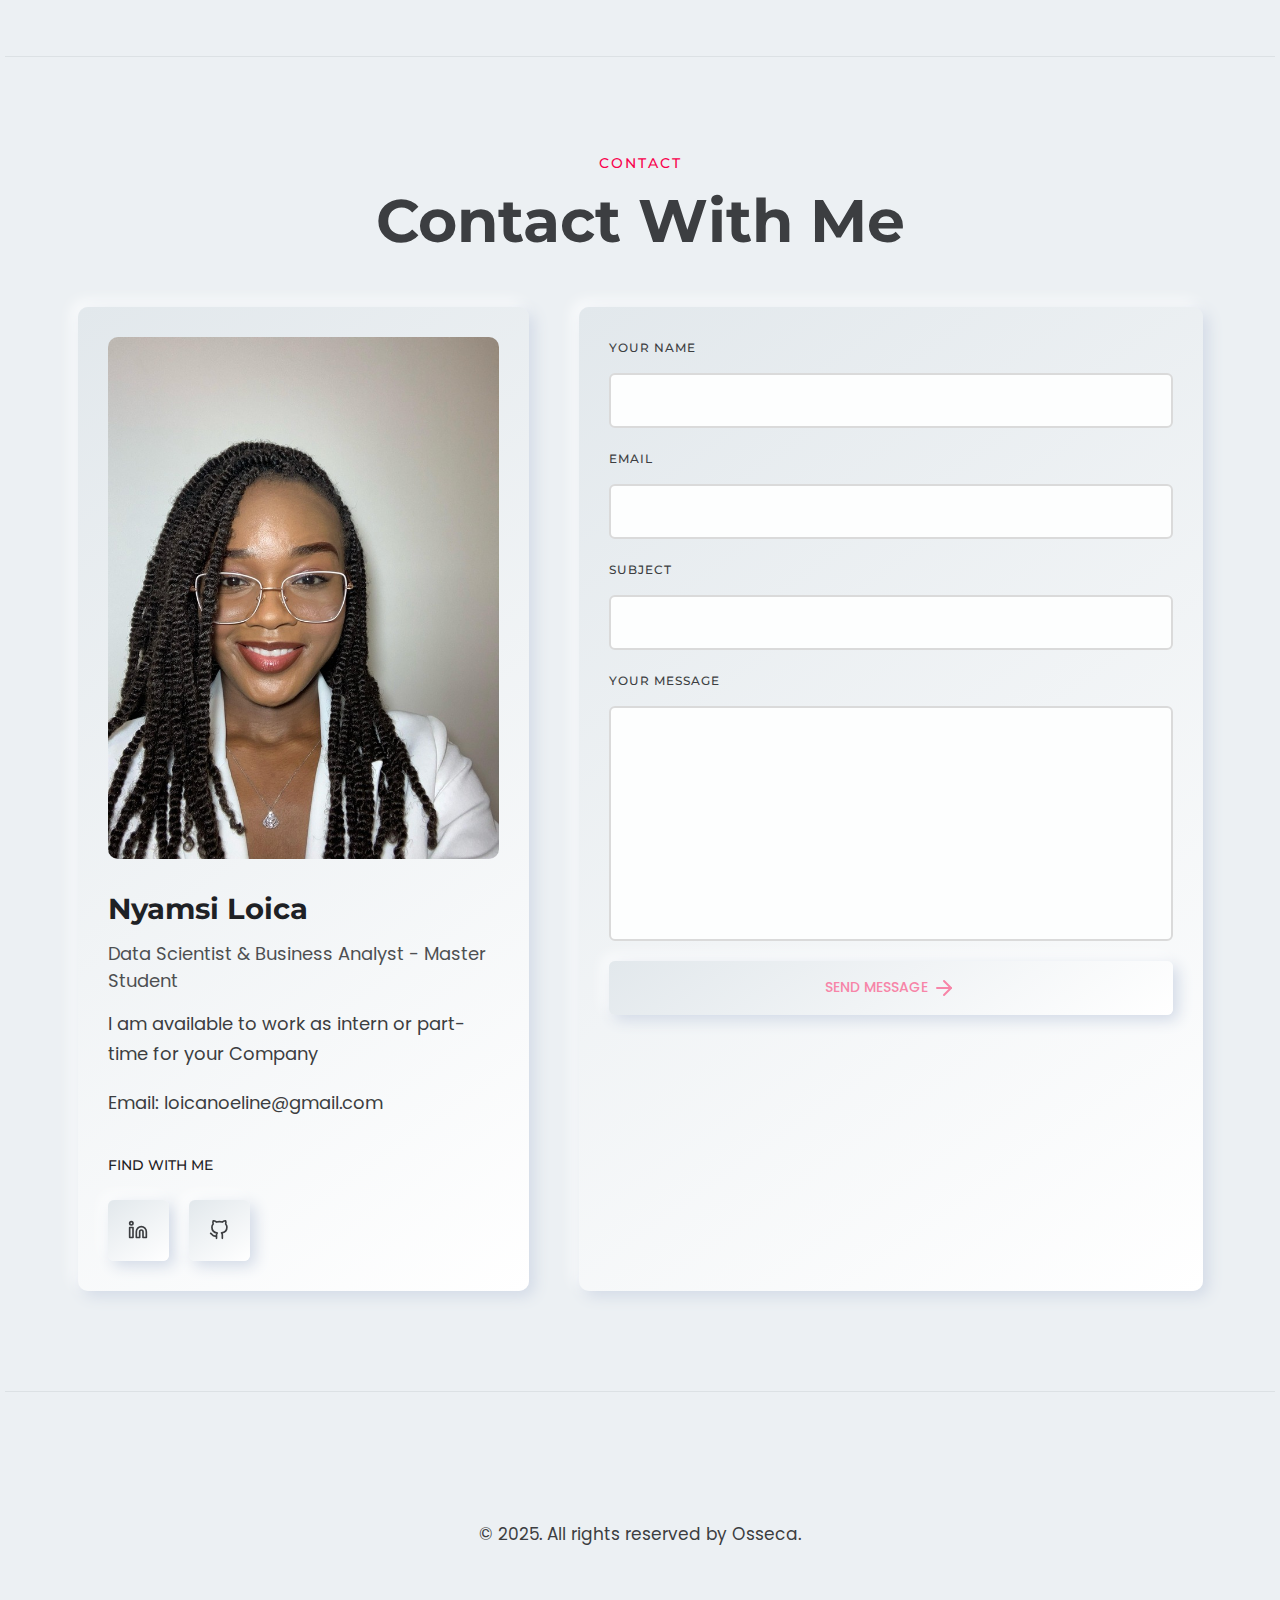
==== commit 6b547f3c: "Change Job descriptions and profile summary" ====
--- a/index.html
+++ b/index.html
@@ -145,7 +145,7 @@
                             <div class="content">
                                 <div class="inner">
                                     <span class="subtitle">Welcome to Professional page</span>
-                                    <h1 class="title">Hi, I’m <span>Nyamsi Loica</span><br>
+                                    <h1 class="title">Hi, I’m <span>Loica Noeline</span><br>
                                         <span class="header-caption" id="page-top">
                                             <!-- type headline start-->
                                             <span class="cd-headline clip is-full-width">
@@ -162,7 +162,7 @@
                                     </h1>
 
                                     <div>
-                                        <p class="description">I am extremely passionate about Data Science. I am currently doing my master in Data Science and Business Analytics at New Jersey City University.
+                                        <p class="description">I am extremely passionate about Data Science and Business Analytics. I am currently doing my master in Data Science and Business Analytics at New Jersey City University.
                                             I am searching for an Internship or Part-time Job in Data Science, Business Analyst or Financial Analyst. I have increasing programming solving skills which I wish to continuously improve.   
                                            </p>
                                     </div>
@@ -176,7 +176,7 @@
                                                     <a href="https://www.linkedin.com/in/loicanoeline/"><i data-feather="linkedin"></i></a>
                                                 </li>
                                                 <li class="github">
-                                                    <a href="https://github.com/LOICANOELINE"><i data-feather="github"></i> </a>
+                                                    <a href="https://github.com/dashboard"><i data-feather="github"></i> </a>
                                                 </li>
                                             </ul>
                                         </div>
@@ -241,7 +241,7 @@
                                 </div>
                                 <div class="content">
                                     <h4 class="title"><a href="#">Data Scientist</a></h4>
-                                    <p class="description">I have been learning technologies which are crucial for data scientists Python, PowerBI, Excel and much more. 
+                                    <p class="description">I have been learning technologies which are crucial for data scientists  and business analyst Python, PowerBI, Excel and much more. 
                                         Regarding python, I love playing around with libraries such as NumPy to perform several mathematical operations. 
                                     </p>
                                     <a class="read-more-button" href="#"><i class="feather-arrow-right"></i></a>
@@ -650,7 +650,7 @@
                                                         <div class="inner">
                                                             <div class="heading">
                                                                 <div class="title">
-                                                                    <h4>Federal Cooperatives - Accounting & Operation Specialist</h4>
+                                                                    <h4>Cooperative Federal - Accounting & Operation Specialist</h4>
                                                                     <span> (JAN 2024 - DEC 2024)</span>
                                                                 </div>
                                                                 <div class="date-of-time">
@@ -658,12 +658,11 @@
                                                                 </div>
                                                             </div>
                                                             <ul class="description">
-                                                                <li>Reconciliation of the subledger of fixed assets with the general ledger</li>
-                                                                <li>Maintaining accurate and complete records, including ledgers, invoices and receipts</li>
+                                                                <li>Enter, verify, and reconcile financial data, ensuring accuracy in general ledger updates.</li>
+                                                                <li>Perform quality assurance checks on financial records, reducing errors by 20%</li>
                                                                 <li>Post accounts receivable and accounts receivable payment journal entries</li>
                                                                 <li>Performed detailed accounting transactions related to trusts and real estate companies</li>
-                                                                <li>Process and organize 30+ invoices to ensure every business receives their invoices
-                                                                    Check before due dates</li>
+                                                                <li>Process and track journal entries for accounts receivable and vendor payments</li>
                                                                 <li>Interviews with 20+ vendors and suppliers to ensure fees and payments are accurate
                                                                     received on time</li>
                                                                 <li>Make journal entries for mortgage closings</li>
@@ -681,7 +680,7 @@
                                                         <div class="inner">
                                                             <div class="heading">
                                                                 <div class="title">
-                                                                    <h4>Afriland First Bank - Financial Analyst</h4>
+                                                                    <h4>Afriland First Bank - Data & Financial Analyst</h4>
                                                                     <span>(June 2021 - Dec 2022)</span>
                                                                 </div>
                                                                 <div class="date-of-time">
@@ -716,8 +715,9 @@
                                                             </div>
                                                             <ul class="description">
                                                                 <li>Prepare journal entries and perform appropriate account reconciliations.</li>
-                                                                <li>Track expenses and process expense records.</li>
+                                                                <li>Processed and tracked financial transactions, maintaining 100% accuracy</li>
                                                                 <li>Reconcile cash transactions, prepare cash reports and coordinate their bank deposits</li>
+                                                                <li>Maintained and updated records for cash transactions and expense reports</li>
 
                                                             </ul>
                                                         </div>
@@ -1518,7 +1518,7 @@
                             </div>
                             <div class="title-area">
                                 <h4 class="title">Nyamsi Loica</h4>
-                                <span>Data Scientist - Master Student</span>
+                                <span>Data Scientist & Business Analyst - Master Student</span>
                             </div>
                             <div class="description">
                                 <p>I am available to work as intern or part-time for your Company</p>
